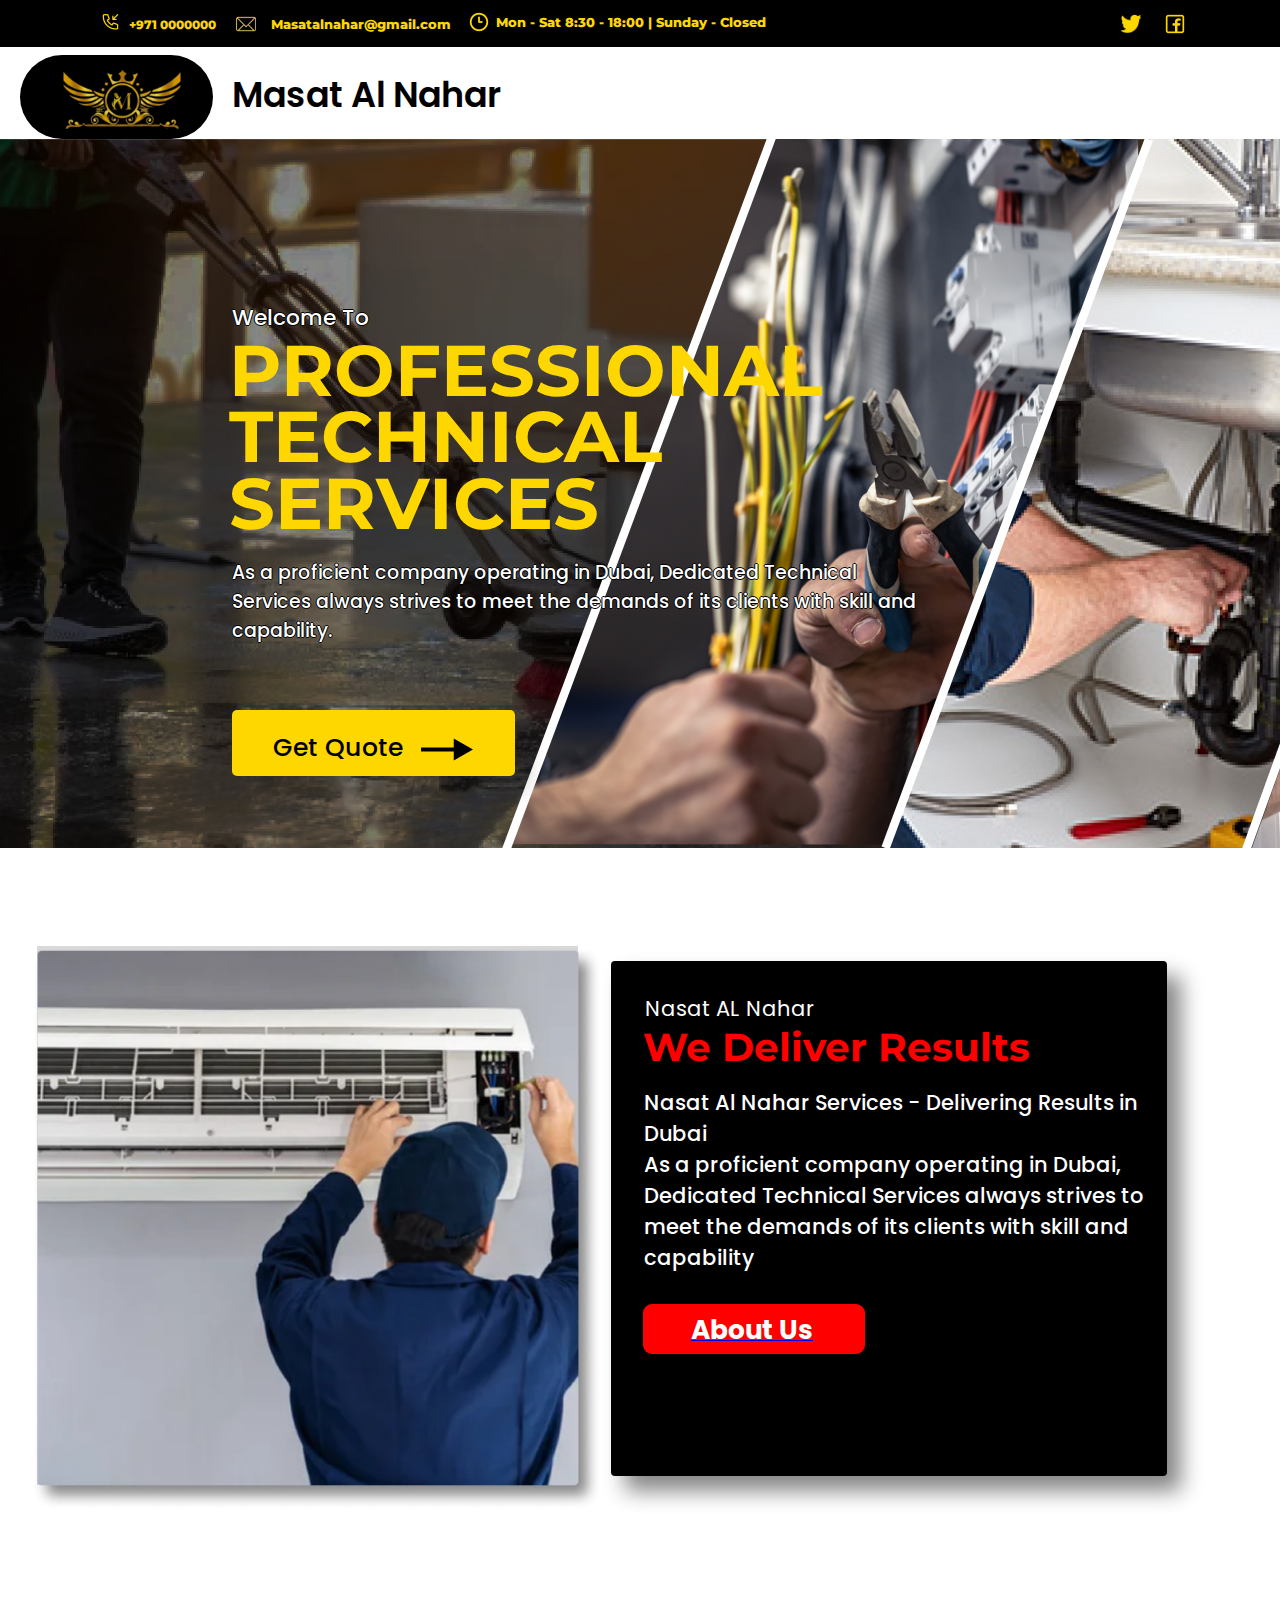
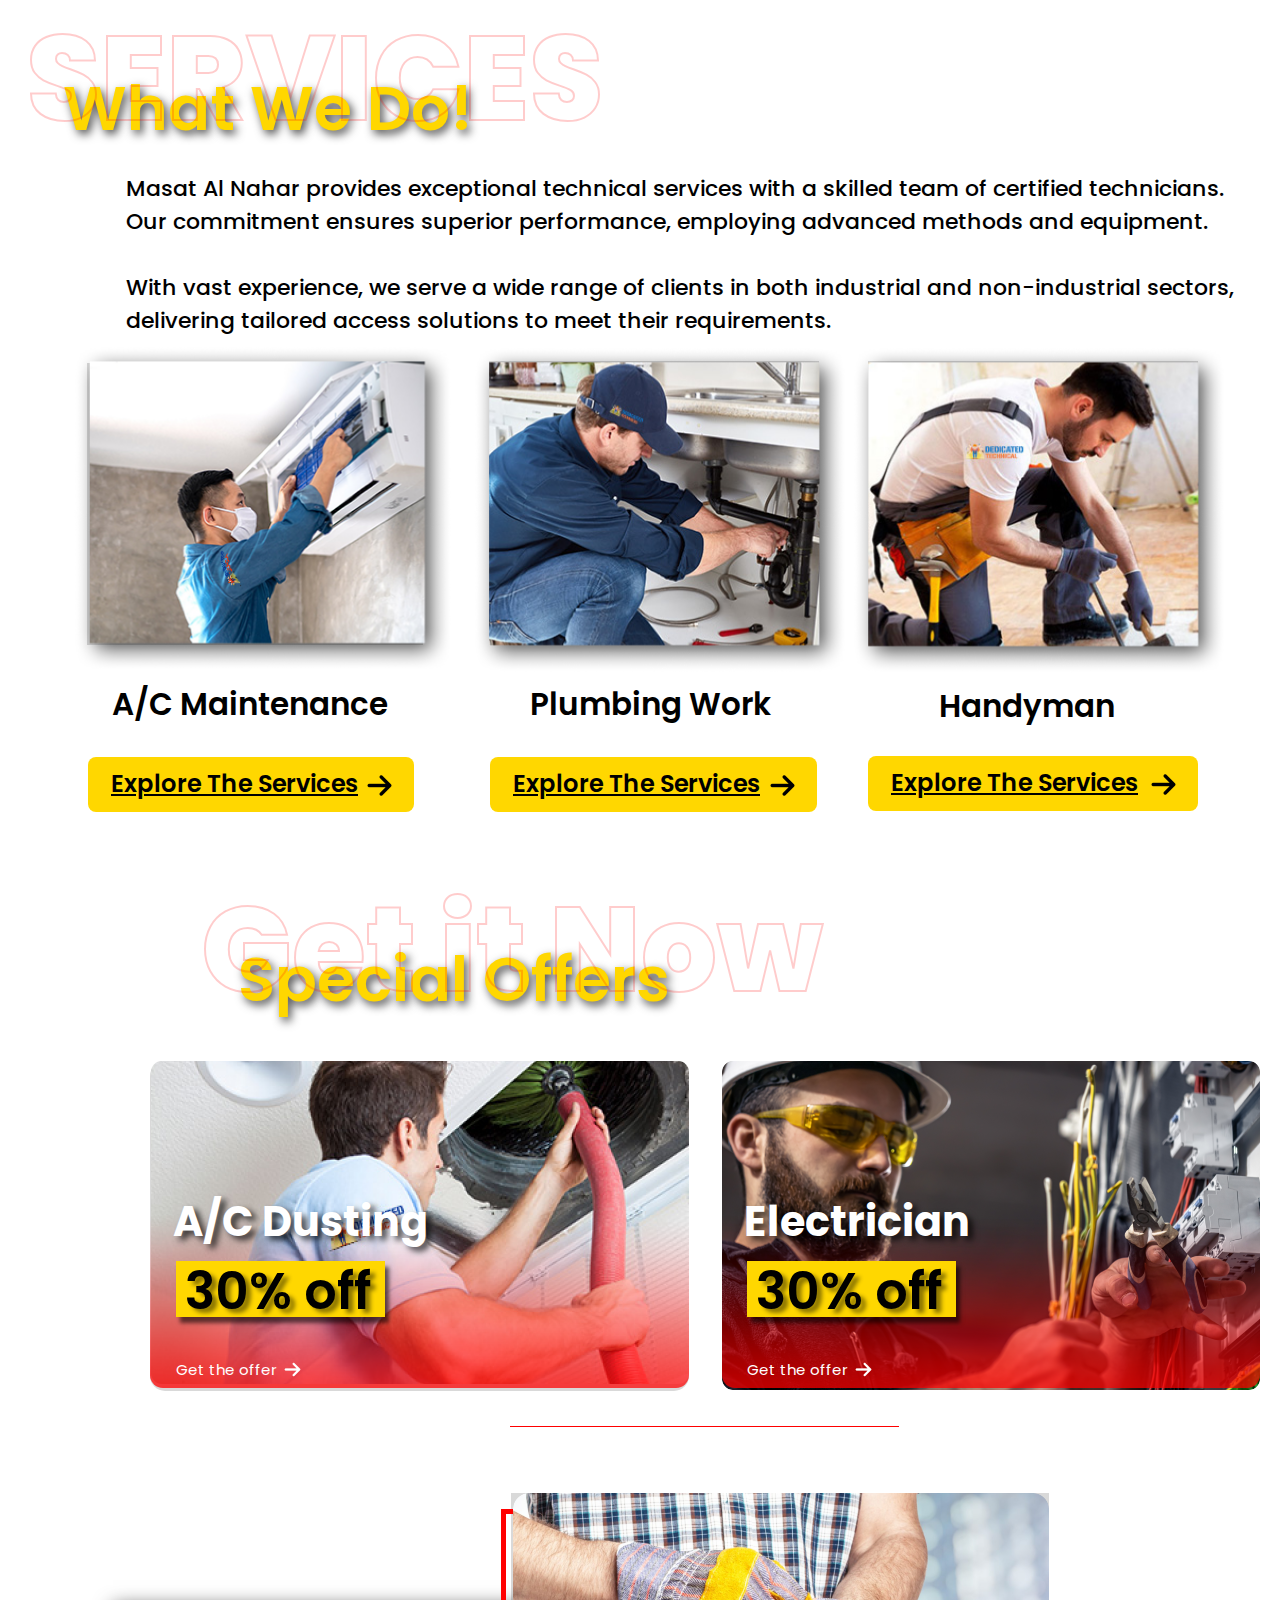
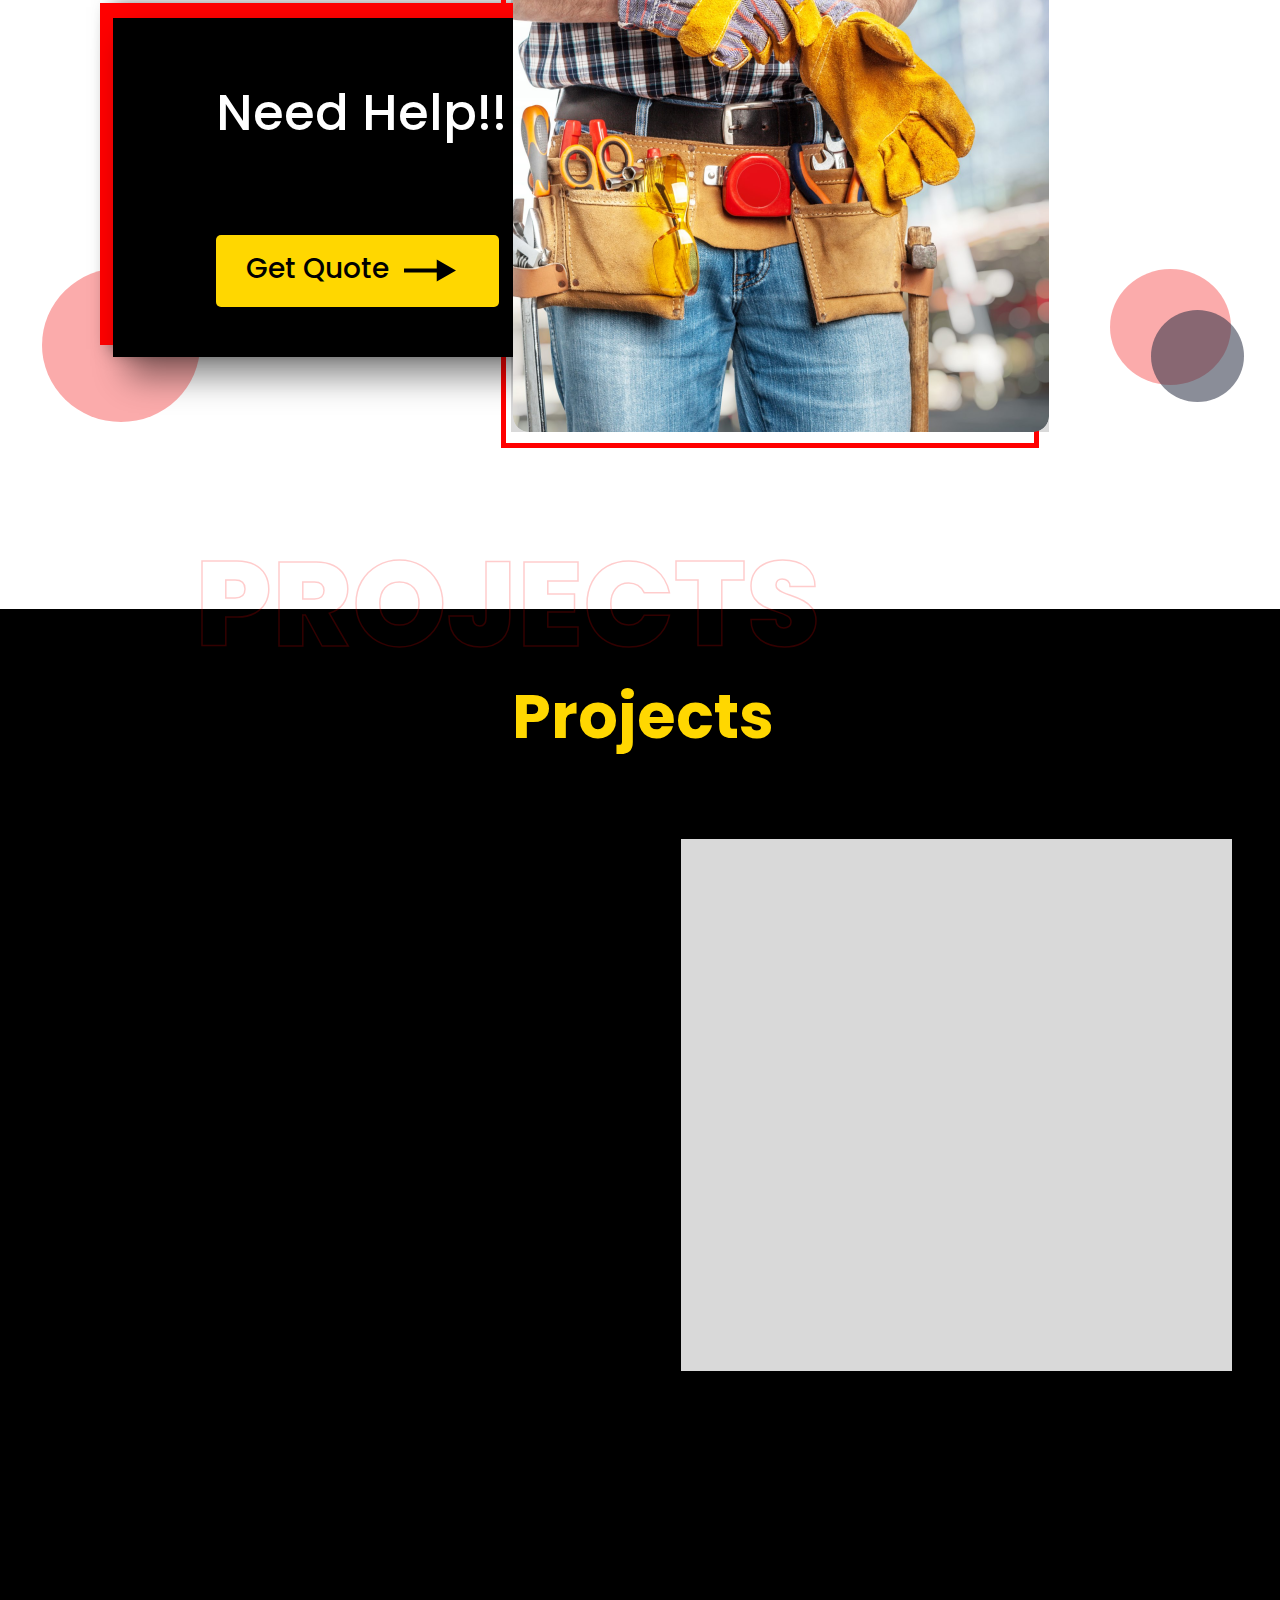
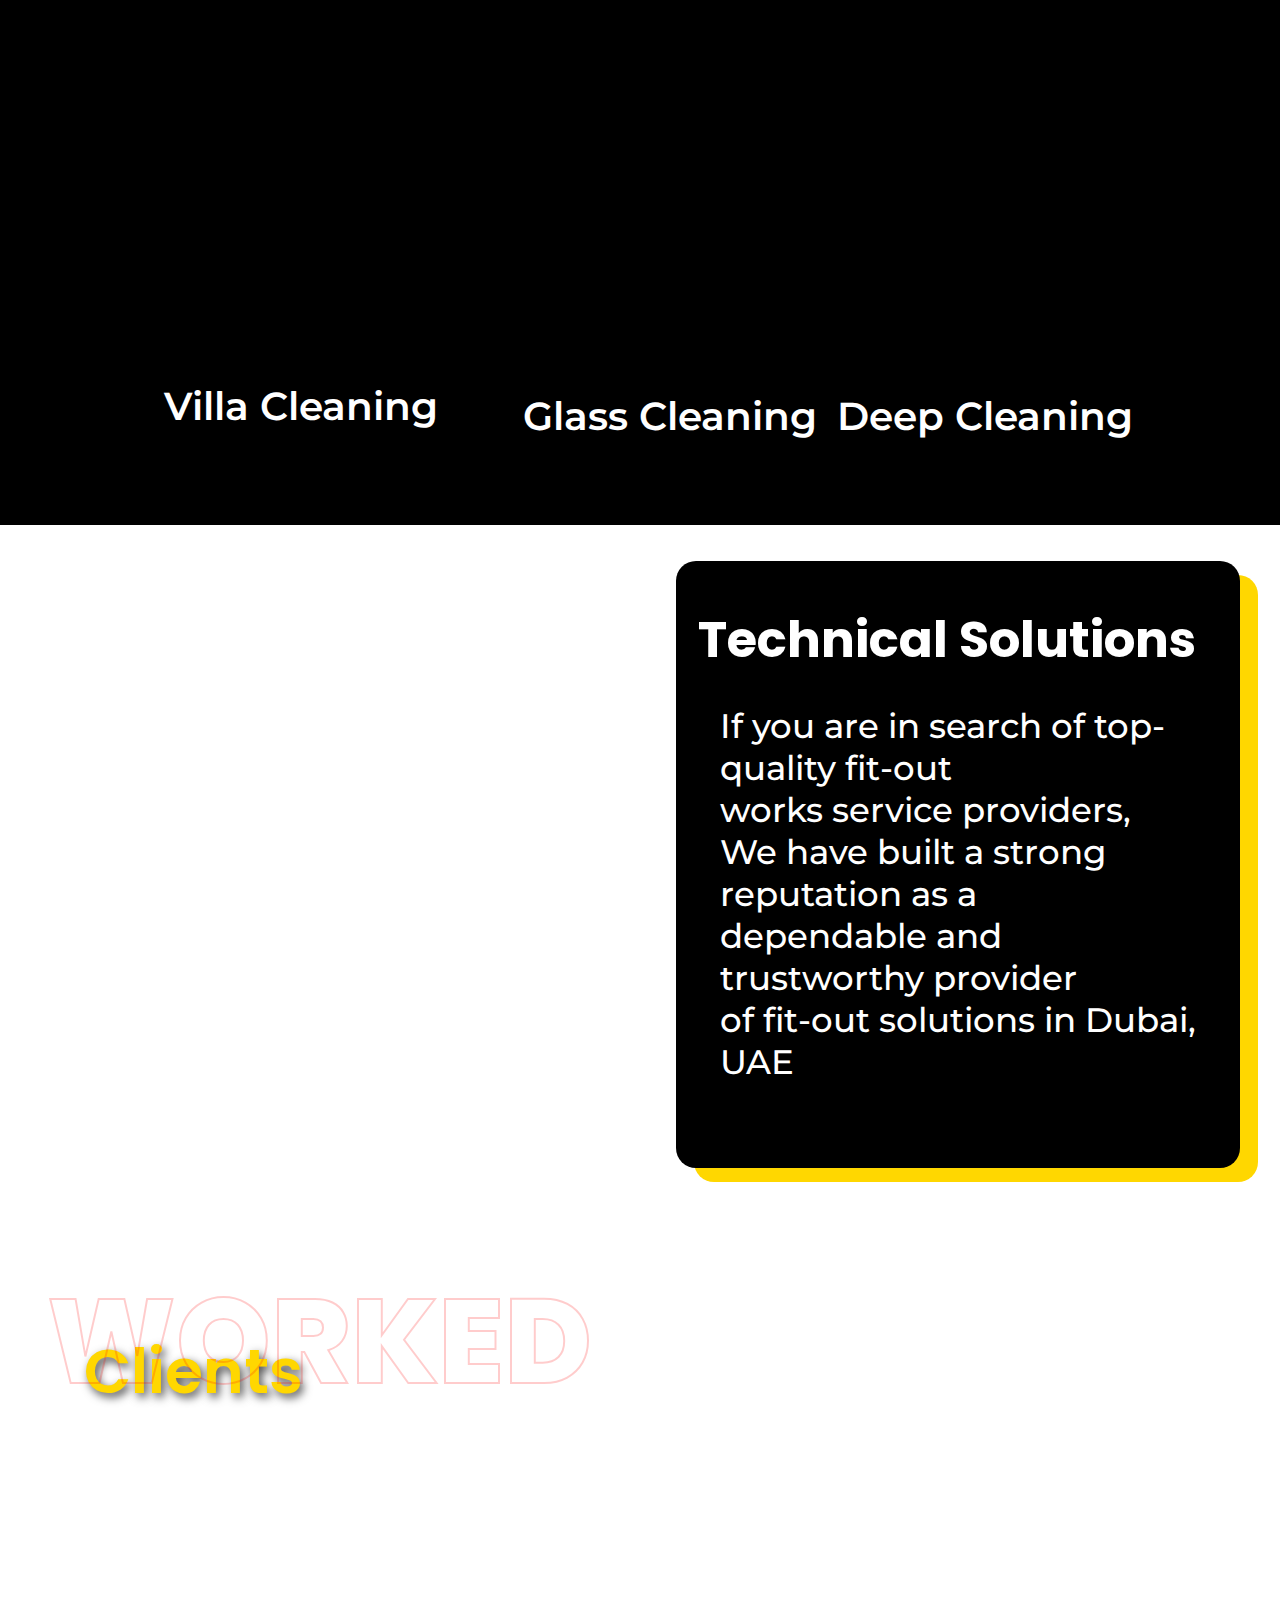
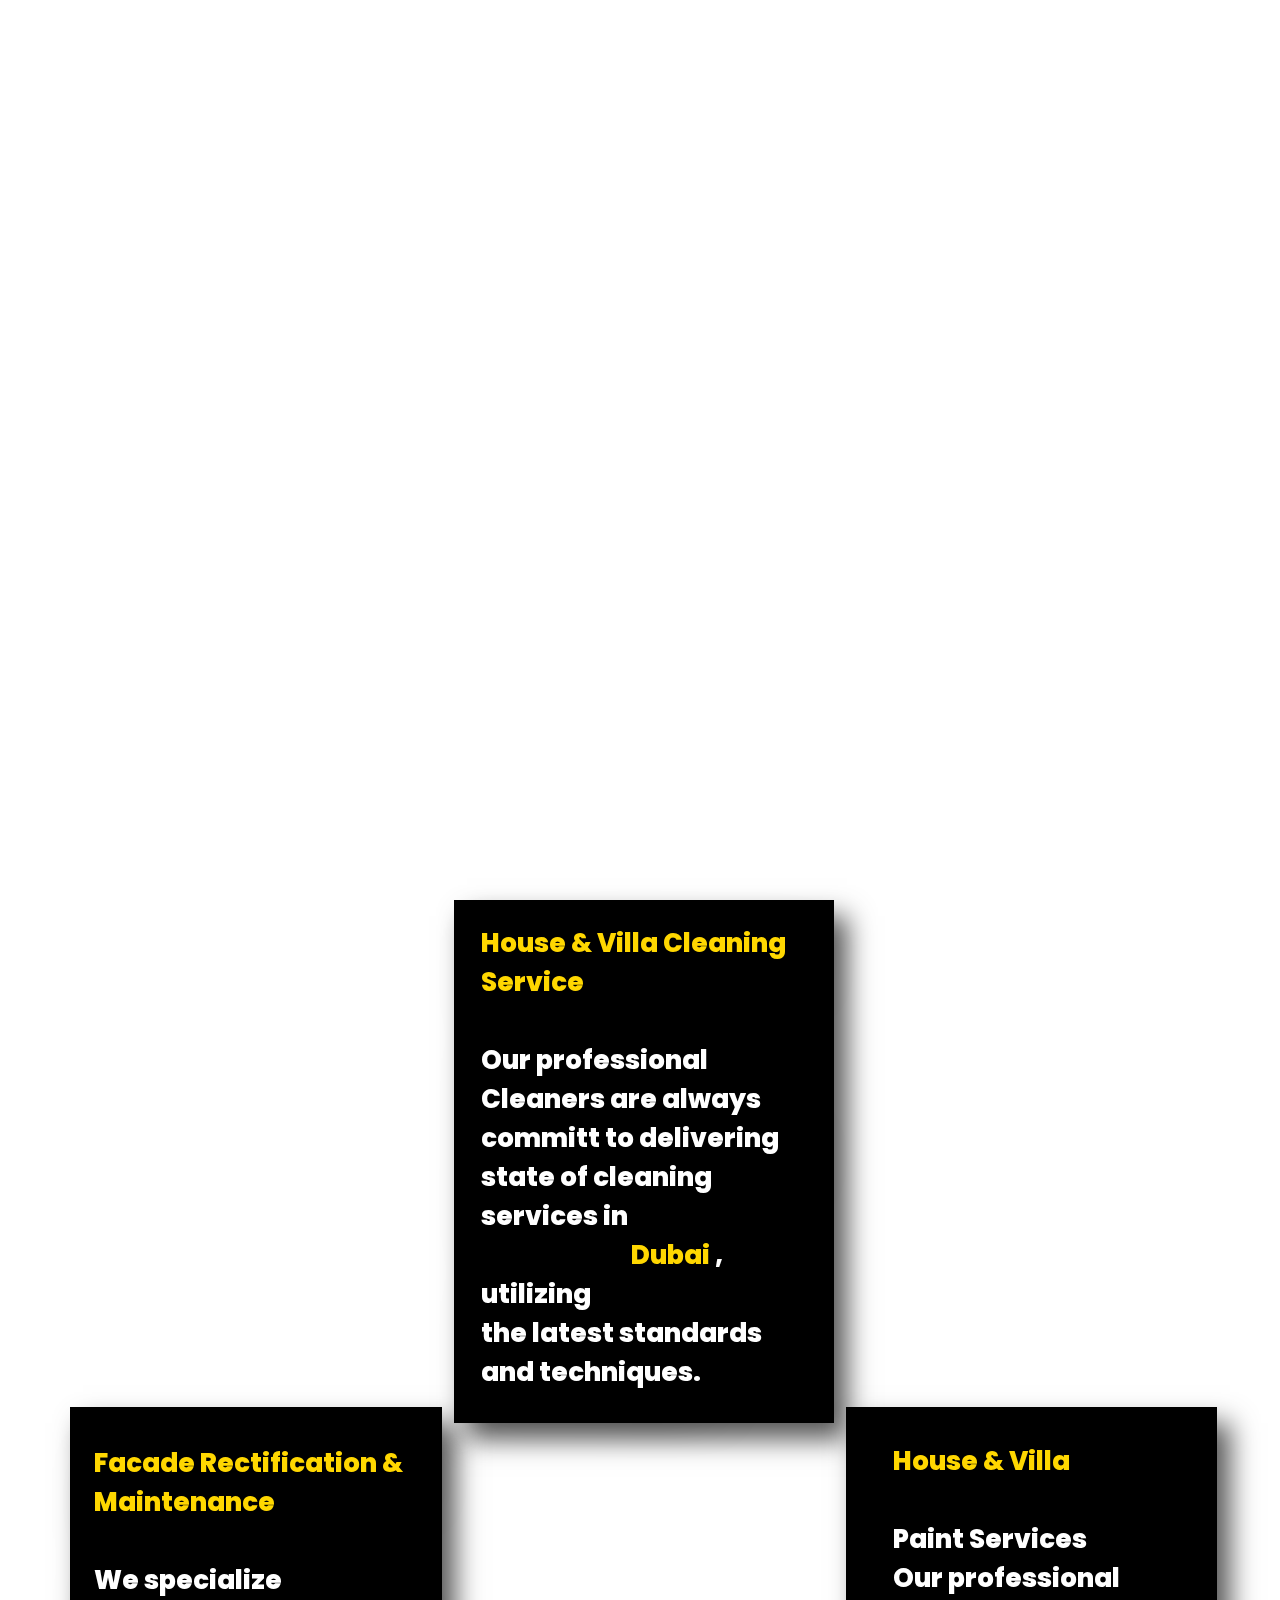
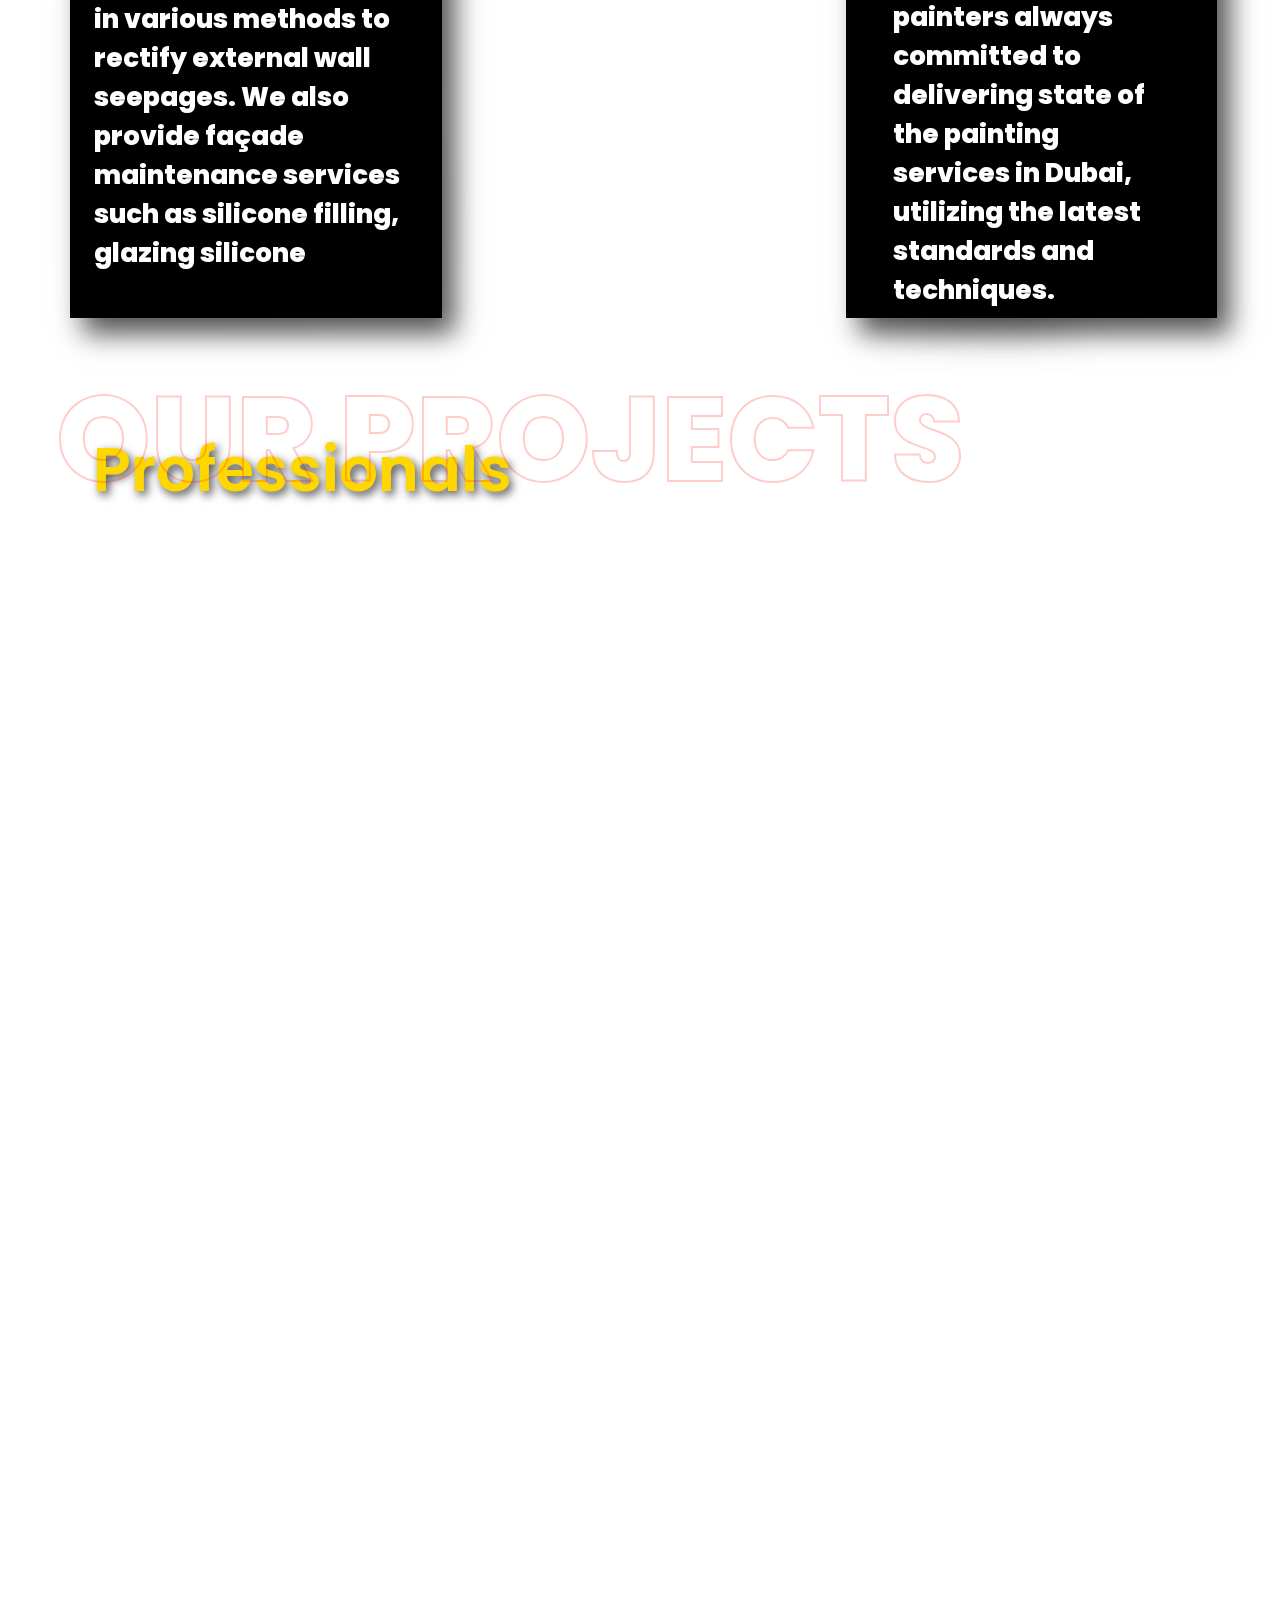
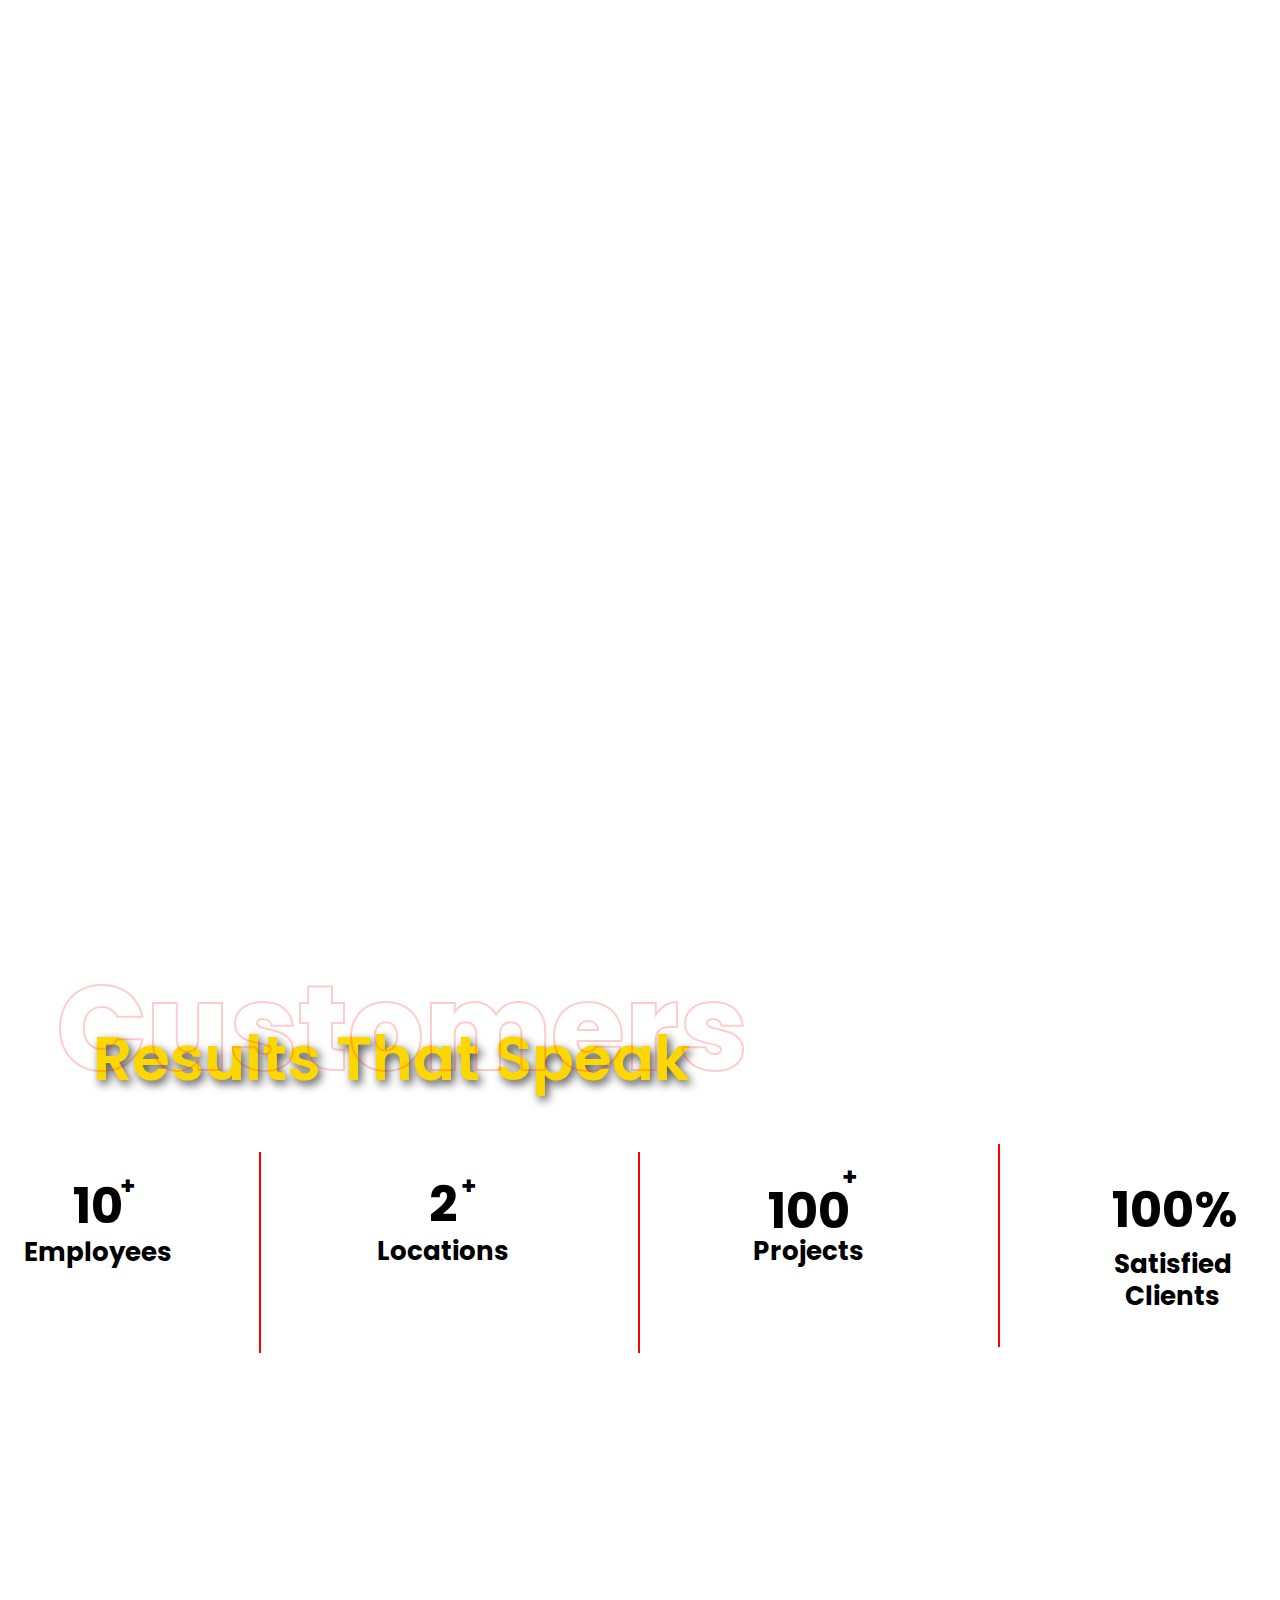
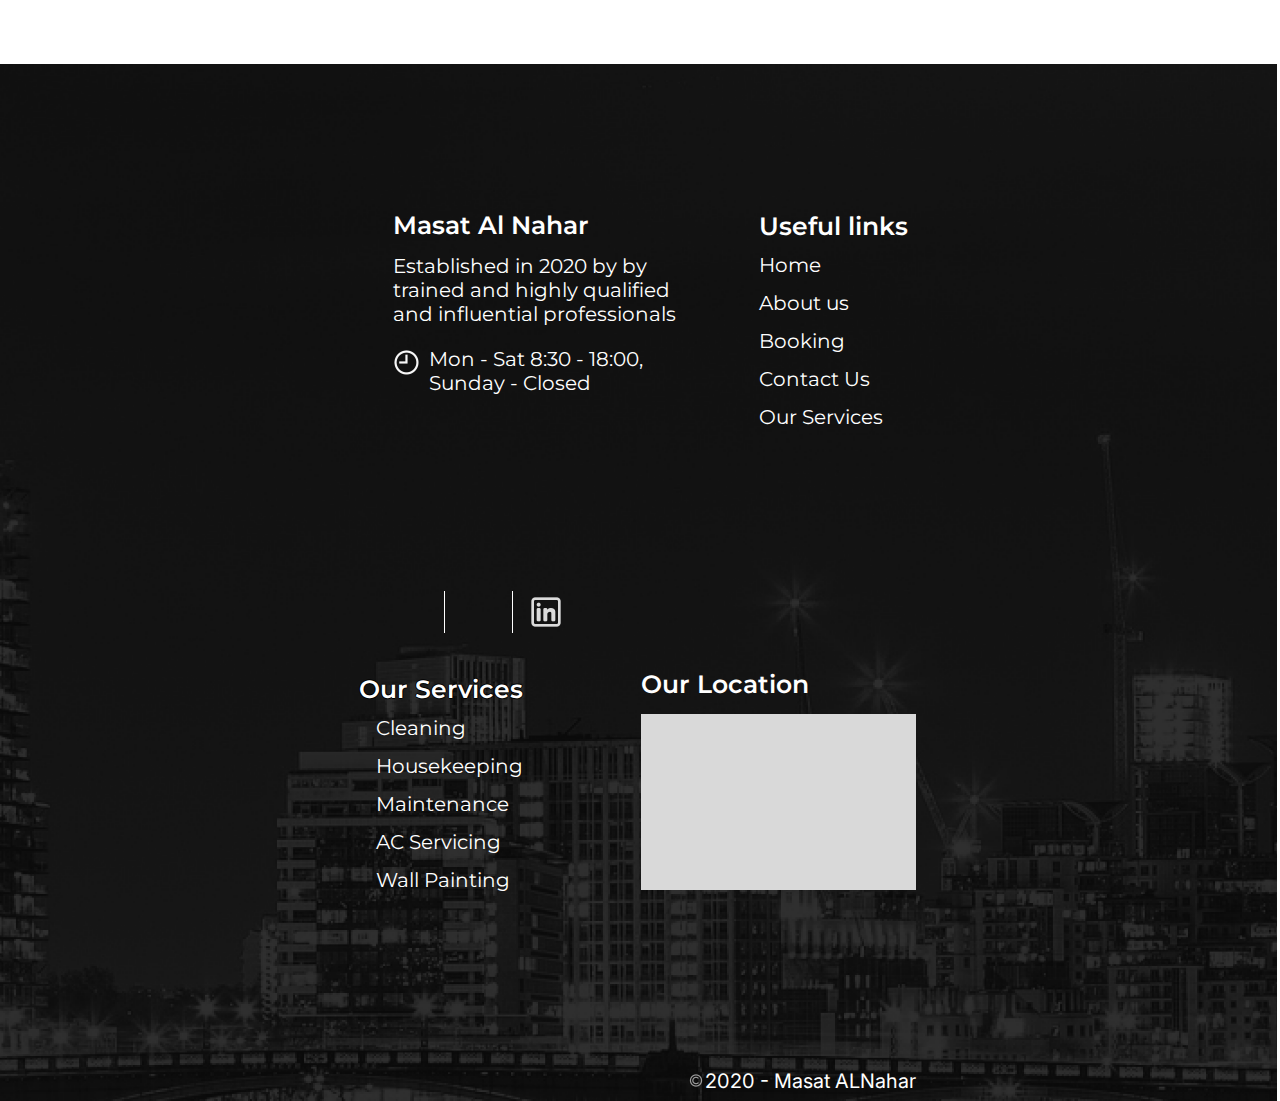
==== index.html @ 770bac03 "Add files via upload" ====
<!DOCTYPE html>
<html>
  <head>
    <meta charset="utf-8" />
    <meta name="viewport" content="initial-scale=1, width=device-width" />

    <link rel="stylesheet" href="./global.css" />
    <link rel="stylesheet" href="./slide-169-11.css" />
    <link
      rel="stylesheet"
      href="https://fonts.googleapis.com/css2?family=Montserrat:wght@400;500;600;700;800&display=swap"
    />
    <link
      rel="stylesheet"
      href="https://fonts.googleapis.com/css2?family=Poppins:wght@400;500;600;700;800&display=swap"
    />
    <link
      rel="stylesheet"
      href="https://fonts.googleapis.com/css2?family=Inter:wght@400;700&display=swap"
    />
    <link
      rel="stylesheet"
      href="https://fonts.googleapis.com/css2?family=Mukta Vaani:wght@400&display=swap"
    />
  </head>
  <body>
    <div class="slide-169-11">
      <div class="Top-bar">
        <div class="Top-bar-inner">
          <div class="phone-icon">
            <img class="phone-icon-img" alt="" src="./public/phoneincomingsvgrepocom-1@2x.png" />
          </div>
          <div class="frame-wrapper1">
            <div class="Top-text">
              <div class="phone-number">+971 0000000</div>
              <div class="email-wrapper">
                <img class="email-icon" src="./public/gmailicon.png" alt="Email Icon" />
                <div class="masatalnahar2">Masatalnahar@gmail.com</div>
              </div>
            </div>
          </div>
          <img class="clock-icon" loading="lazy" alt="" src="./public/clockthreesvgrepocom-1@2x.png" />
          <div class="mon-sat-830-1800-sunda-frame">
            <div class="mon-sat4">Mon - Sat 8:30 - 18:00 | Sunday - Closed</div>
          </div>
          <div class="twitter-icon">
            <img class="twitter-icon-wrapper" alt="" src="./public/twittersvgrepocom-1@2x.png" />
          </div>
          <div class="facebook-icon">
            <img class="facebook-icon-wrapper" loading="lazy" alt="" src="./public/facebooksvgrepocom-1-1@2x.png" />
          </div>
        </div>
      </div>


      <!--Main banner-->
      <section class="Main-Content">
        <header class="frame-header">
          <div class="rectangle-parent16">
            <img class="Icon-main" loading="lazy" alt="" src="./public/image-1removebgpreview-9@2x.png" />
          </div>
          <div class="masat-al-nahar-wrapper1">
            <div class="masat-al-nahar5">Masat Al Nahar</div>
          </div>
          <div class="frame-wrapper15">
            <div class="frame-parent14">
              <div class="home-group">
                <a href="slide-169-11.html" class="nav-link home4"><b>Home</b></a>
                <div class="frame-child26"></div>
              </div>
              <a href="About us page/index.html" class="nav-link about2"><b>About</b></a>
              <div class="services-container">
                <a href="#" class="nav-link services5"><b>Services</b></a>
              </div>
              <a href="#" class="nav-link gallery1"><b>Gallery</b></a>
              <a href="#" class="nav-link contact2"><b>Contact</b></a>
            </div>
          </div>
        </header>
      </section>
      
      <section class="Main-Cover">
        <img
          class="Main-Cover-img"
          alt=""
          src="./public/Untitled design.png"
        />

      </section>
      <div class="Main-cover-text">
        <div class="frame-parent15">
          <div class="frame-parent16">
            <div class="frame-parent17">
              <div class="welcome-to-wrapper">
                <div class="welcome-to">Welcome To</div>
              </div>
              <b class="professional-technical-service-container">
                <p class="professional">PROFESSIONAL</p>
                <p class="technical">TECHNICAL</p>
                <p class="services6">SERVICES</p>
              </b>
            </div>
            <div class="as-a-proficient-company-operat-wrapper">
              <div class="as-a-proficient">
                As a proficient company operating in Dubai, Dedicated Technical
                Services always strives to meet the demands of its clients with
                skill and capability. 
              </div>
            </div>
          </div>

          <div class="frame-wrapper16">
            <button class="rectangle-parent18">
              <a href="your-link-url-here" class="get-quote2">Get Quote</a>
              <div class="vector-wrapper">
                <img class="frame-child30" alt="" src="./public/arrow-3.svg" />
              </div>
            </button>
          </div>
        </div>
      </div>

      <section class="middlestart">
        <div class="value-bank">
          <div class="Circle1">
            <div class="circle1a"></div>
            <div class="circle2a"></div>
          </div>
          <div class="input-gate">
            <div class="output-port">
              <div class="Working-img">
                <img
                  class="Working-img1"
                  alt=""
                  src="./public/depositphotos-305778936stockphotoelectricianwithscrewdriverrepairingair-1@2x.png"
                />
              </div>
            </div>
          </div>
          <div class="starttext">
            <div class="logical-operator">
              <div class="datatable"></div>
              <div class="variable-holder-parent">
                <div class="variable-holder">
                  <div class="nasat-al-nahar">Nasat AL Nahar</div>
                </div>
                <b class="we-deliver-results">We Deliver Results</b>
              </div>
              <div class="parallel-flow">
                <div class="nasat-al-nahar-container">
                  <p class="nasat-al-nahar1">
                    Nasat Al Nahar Services - Delivering Results in Dubai
                  </p>
                  <p class="as-a-proficient1">
                    As a proficient company operating in Dubai, Dedicated
                    Technical Services always strives to meet the demands of its
                    clients with skill and capability
                  </p>
                </div>
              </div>
  
                <button class="about-btn">
                  <a href="another-page.html"><b class="about-us2">About Us</b> </a>
                </button>

              
            </div>
          </div>
        </div>
      </section>

      <section class="Middle-page">
        <div class="input-processor">
          <div class="output-processor">
            <div class="control-flow">
              <div class="error-handler2">
                <div class="services7">SERVICES</div>
                <div class="success-message">
                  <div class="message-box">
                    <div class="alert">
                      <div class="what-we-do">What We Do!</div>
                      <div class="masat-al-nahar-provides-except-wrapper">
                        <div class="masat-al-nahar-container4">
                          <p class="masat-al-nahar6">
                            Masat Al Nahar provides exceptional technical
                            services with a skilled team of certified
                            technicians. Our commitment ensures superior
                            performance, employing advanced methods and
                            equipment.
                          </p>
                          <p class="blank-line16">&nbsp;</p>
                          <p class="with-vast-experience">
                            With vast experience, we serve a wide range of
                            clients in both industrial and non-industrial
                            sectors, delivering tailored access solutions to
                            meet their requirements.
                          </p>
                        </div>
                      </div>
                    </div>
                    <div class="countdown-timer">
                      <div class="timer-display">
                        <div class="event-trigger"></div>
                        <div class="on-event"></div>
                      </div>
                    </div>
                  </div>
                </div>
              </div>
              <div class="off-event">
                <div class="state-transition-parent">
                  <div class="state-transition">
                    <div class="state-condition">
                      <div class="state-variable">
                        <div class="search-google-or-type-a-url"></div>
                        <div class="wrapper-eliminates-odours-1">
                          <img
                            class="eliminates-odours-1-icon"
                            loading="lazy"
                            alt=""
                            src="./public/eliminatesodours-1@2x.png"
                          />
                        </div>
                      </div>
                    </div>
                    <div class="signal-receiver-parent">
                      <div class="signal-receiver">
                        <div class="ac-maintenance">A/C Maintenance</div>
                      </div>
                      <button class="rectangle-parent19">
                        <div class="frame-child31"></div>
                        <div class="explore-the-services-wrapper">
                          <a href="your-link-url-here" class="explore-the-services">
                            Explore The Services
                          </a>
                        </div>
                        <img
                          class="arrow-sm-right-svgrepo-com-1-icon1"
                          alt=""
                          src="./public/arrowsmrightsvgrepocom-1@2x.png"
                        />
                      </button>
                    </div>
                  </div>
                  <div class="frame-parent18">
                    <div class="rectangle-parent20">
                      <div class="frame-child32"></div>
                      <div class="wrapper-plumbing-2">
                        <img
                          class="plumbing-2-icon"
                          loading="lazy"
                          alt=""
                          src="./public/plumbing-2@2x.png"
                        />
                      </div>
                    </div>
                    <div class="input-filter">
                      <div class="function-tree">
                        <div class="conditional-split">
                          <div class="plumbing-work">Plumbing Work</div>
                        </div>
                        <button class="data-merge">
                          <div class="data-merge-child"></div>
                          <div class="value-transform">
                            <a href="your-link-url-here" class="explore-the-services1">
                              Explore The Services
                            </a>
                            
                          </div>
                          <img
                            class="arrow-sm-right-svgrepo-com-2-icon"
                            alt=""
                            src="./public/arrowsmrightsvgrepocom-1@2x.png"
                          />
                        </button>
                      </div>
                    </div>
                  </div>
                  <div class="window-function">
                    <div class="join-operation">
                      <div class="join-operation-child"></div>
                      <div class="wrapper-handyman-1">
                        <img
                          class="handyman-1-icon"
                          loading="lazy"
                          alt=""
                          src="./public/handyman-1@2x.png"
                        />
                      </div>
                    </div>
                    <div class="splitting-tree">
                      <div class="aggregating-tree">
                        <div class="handyman">Handyman</div>
                      </div>
                      <button class="data-transform">
                        <div class="data-transform-child"></div>
                        <div class="input-transform">
                          <a href="your-link-url-here" class="explore-the-services2">
                            Explore The Services
                          </a>
                          
                        </div>
                        <img
                          class="arrow-sm-right-svgrepo-com-3-icon"
                          alt=""
                          src="./public/arrowsmrightsvgrepocom-1@2x.png"
                        />
                      </button>
                    </div>
                  </div>
                </div>
              </div>
            </div>
          </div>
          <div class="frame-parent19">
            <div class="frame-parent20">
              <div class="frame-parent21">
                <div class="frame-wrapper17">
                  <div class="ellipse-parent">
                    <div class="ellipse-div"></div>
                    <div class="frame-child33"></div>
                  </div>
                </div>
                <div class="get-it-now-parent">
                  <div class="get-it-now">Get it Now</div>
                  <div class="special-offers-wrapper">
                    <div class="special-offers">Special Offers</div>
                  </div>
                </div>
              </div>
              <div class="frame-wrapper18">
                <div class="frame-parent22">
                  <div class="rectangle-parent21">
                    <div class="frame-child34"></div>
                    <img
                      class="duct-cleaning-1-icon1"
                      alt=""
                      src="./public/1ductcleaning-1@2x.png"
                    />

                    <div class="vecteezy-vermelho-gradiente-so-container">
                      <img
                        class="vecteezy-vermelho-gradiente-so-icon2"
                        alt=""
                        src="./public/vecteezy-vermelhogradientesombra-21095938-1@2x.png"
                      />

                      <div class="ac-dusting-parent">
                        <b class="ac-dusting1">A/C Dusting </b>
                        <div class="frame-wrapper19">
                          <div class="rectangle-parent22">
                            <div class="frame-child35"></div>
                            <div class="off2">30% off</div>
                          </div>
                        </div>
                      </div>
                      <div class="frame-wrapper20">
                        <div class="frame-parent23">
                          <div class="get-the-offer-container">
                            <div class="get-the-offer1">Get the offer</div>
                          </div>
                          <img
                            class="arrow-sm-right-svgrepo-com-1-icon2"
                            loading="lazy"
                            alt=""
                            src="./public/arrowsmrightsvgrepocom-1-3@2x.png"
                          />
                        </div>
                      </div>
                    </div>
                  </div>
                  <div class="rectangle-parent23">
                    <div class="frame-child36"></div>
                    <div class="rectangle-parent24">
                      <div class="frame-child37"></div>
                      <img
                        class="male-electrician-works-switchb-icon2"
                        alt=""
                        src="./public/maleelectricianworksswitchboardwithelectricalconnectingcable-2@2x.png"
                      />
                    </div>
                    <div class="vecteezy-vermelho-gradiente-so-parent1">
                      <img
                        class="vecteezy-vermelho-gradiente-so-icon3"
                        alt=""
                        src="./public/vecteezy-vermelhogradientesombra-21095938-2@2x.png"
                      />

                      <div class="electrician-group">
                        <b class="electrician1">Electrician</b>
                        <div class="input-processor1">
                          <div class="output-aggregator1">
                            <div class="conditional-branch1"></div>
                            <div class="off3">30% off</div>
                          </div>
                        </div>
                      </div>
                      <div class="function-caller1">
                        <div class="variable-assigner-parent">
                          <div class="variable-assigner">
                            <div class="get-the-offer2">Get the offer</div>
                          </div>
                          <img
                            class="arrow-sm-right-svgrepo-com-1-icon3"
                            loading="lazy"
                            alt=""
                            src="./public/arrowsmrightsvgrepocom-1-3@2x.png"
                          />
                        </div>
                      </div>
                    </div>
                  </div>
                </div>
              </div>
            </div>
            <div class="logical-operator1">
              <div class="arithmetic-operator"></div>
            </div>
          </div>
          <div class="assignment-operator">
            <div class="iteration-limit">
              <div class="function-return">
                <div class="if-statement">
                  <div class="else-statement">
                    <div class="while-loop">
                      <div class="for-loop"></div>
                      <div class="break-statement"></div>
                    </div>
                    <div class="continue-statement">
                      <div class="continue-statement-child"></div>
                      <div class="need-help">Need Help!!</div>
                      <button class="function-call">
                        <div class="function-call-child"></div>
                        <a href="your-link-url-here" class="get-quote3">
                          <div>Get Quote</div>
                        </a>                        
                        <div class="constant-declaration">
                          <img
                            class="constant-declaration-child"
                            alt=""
                            src="./public/arrow-3.svg"
                          />
                        </div>
                      </button>
                    </div>
                  </div>
                </div>
                <div class="block-statement">
                  <div class="expression-statement"></div>
                  <div class="statement-list">
                    <div class="statement-list-child"></div>
                    <img
                      class="our-vision-1-scaled-2-icon"
                      loading="lazy"
                      alt=""
                      src="./public/ourvision1scaled-2@2x.png"
                    />
                  </div>
                </div>
              </div>
              <div class="if-else-statement">
                <div class="switch-statement">
                  <div class="cases"></div>
                  <div class="case-label"></div>
                </div>
              </div>
            </div>
          </div>
          <div class="default-case">
            <div class="projects">PROJECTS</div>
          </div>
        </div>
      </section>
      <div class="slide-169-11-child3"></div>
      <section class="continue-to-statement">
        <div class="goto-statement">
          <div class="goto-statement-child"></div>
          <div class="labeled-statement">
            <b class="projects1">Projects</b>
          </div>
          <div class="logical-expression">
            <div class="binary-expression">
              <div class="unary-expression">
                <div class="ternary-operator">
                  <div class="ternary-operator-child"></div>
                  <img
                    class="whatsapp-image-2024-03-07-at-14"
                    loading="lazy"
                    alt=""
                    src="./public/whatsapp-image-20240307-at-1517-1@2x.png"
                  />
                </div>
                <div class="ternary-operator1">
                  
                  <img
                    class="whatsapp-image-2024-03-07-at-15"
                    loading="lazy"
                    alt=""
                    src="./public/whatsapp-image-20240307-at-1521-1@2x.png"
                  />
                </div>
              </div>
              <div class="bitwise-or-expression">
               
                <img
                  class="whatsapp-image-2024-03-07-at-16"
                  loading="lazy"
                  alt=""
                  src="./public/whatsapp-image-20240307-at-1343-4@2x.png"
                />
              </div>
              
            </div>
            <div class="logical-expression-inner">
              <div class="value-comparator-parent">
                <div class="value-comparator">
                  <div class="villa-cleaning">Villa Cleaning</div>
                </div>
                <div class="input-box">
                  <div class="glass-cleaning">Glass Cleaning</div>
                </div>
                <div class="input-box1">
                  <div class="deep-cleaning">Deep Cleaning</div>
                </div>
              </div>
            </div>
          </div>
        </div>
        <div class="continue-to-statement-inner">
          <div class="frame-parent24">
            <div class="frame-wrapper21">
              <div class="frame-parent25">
                <div class="frame-wrapper22">
                  <div class="wrapper-image-6-parent">
                    <div class="wrapper-image-6">
                      <img
                        class="image-6-icon"
                        loading="lazy"
                        alt=""
                        src="./public/image-6@2x.png"
                      />
                    </div>
                    <div class="frame-wrapper23">
                      <div class="rectangle-parent26">
                        <div class="frame-child40"></div>
                        <div class="rectangle-parent27">
                          <div class="frame-child41"></div>
                          <b class="technical-solutions">
                            Technical Solutions</b
                          >
                          <div class="if-you-are-in-search-of-top-qu-wrapper">
                            <div class="if-you-are-container">
                              <p class="blank-line17">&nbsp;</p>
                              <p class="if-you-are">
                                If you are in search of top-quality fit-out
                              </p>
                              <p class="works-service-providers">
                                works service providers,
                              </p>
                              <p class="we-have-built">
                                We have built a strong reputation as a
                              </p>
                              <p class="dependable-and-trustworthy">
                                dependable and trustworthy provider
                              </p>
                              <p class="of-fit-out-solutions">
                                of fit-out solutions in Dubai, UAE
                              </p>
                            </div>
                          </div>
                        </div>
                      </div>
                    </div>
                  </div>
                </div>
                <div class="worked-parent">
                  <div class="worked1">WORKED</div>
                  <div class="clients-wrapper">
                    <div class="clients1">Clients</div>
                  </div>
                </div>
              </div>
            </div>
            <div class="whatsapp-image-2024-03-07-at-1-parent">
              <img
                class="whatsapp-image-2024-03-07-at-17"
                loading="lazy"
                alt=""
                src="./public/whatsapp-image-20240307-at-1023-1@2x.png"
              />

              <img
                class="whatsapp-image-2024-03-07-at-18"
                loading="lazy"
                alt=""
                src="./public/whatsapp-image-20240307-at-1024-1@2x.png"
              />
            </div>
            <div class="frame-wrapper24">
              <div class="frame-parent26">
                <div class="whatsapp-image-2024-03-07-at-1-group">
                  <img
                    class="whatsapp-image-2024-03-07-at-19"
                    loading="lazy"
                    alt=""
                    src="./public/whatsapp-image-20240307-at-1028-1@2x.png"
                  />

                  <div class="image-7-wrapper">
                    <img
                      class="image-7-icon"
                      loading="lazy"
                      alt=""
                      src="./public/image-7@2x.png"
                    />
                  </div>
                  <div class="image-16-wrapper">
                    <img
                      class="image-16-icon"
                      loading="lazy"
                      alt=""
                      src="./public/image-16@2x.png"
                    />
                  </div>
                </div>
                <div class="frame-wrapper25">
                  <div class="frame-parent27">
                    <div class="line-container">
                      <img class="frame-child42" loading="lazy" alt="" />
                    </div>
                    <div class="frame-parent28">
                      <div class="wrapper-image-8-parent">
                        <div class="wrapper-image-8">
                          <img
                            class="image-8-icon"
                            loading="lazy"
                            alt=""
                            src="./public/image-8@2x.png"
                          />
                        </div>
                        <div class="rectangle-parent28">
                          <div class="frame-child43"></div>
                          <div class="facade-rectification-container">
                            <p class="facade-rectification">
                              Facade Rectification &
                            </p>
                            <p class="maintenance2">Maintenance</p>
                            <p class="blank-line18">&nbsp;</p>
                            <p class="we-specialize">We specialize</p>
                            <p class="in-various-methods">
                              in various methods to rectify external wall
                              seepages. We also provide façade maintenance
                              services such as silicone filling, glazing
                              silicone
                            </p>
                          </div>
                        </div>
                      </div>
                      <div class="master-component">
                        <div class="component-library">
                          <div class="component-library-child"></div>
                          <div class="house-villa-container">
                            <p class="house-villa">
                              House & Villa Cleaning Service
                            </p>
                            <p class="blank-line19">&nbsp;</p>
                            <p class="our-professional-cleaners-are">
                              <span class="our-professional-cleaners"
                                >Our professional Cleaners are always committ to delivering state of cleaning services in
                              </span><span class="dubai">Dubai</span>
                              <span class="utilizing">, utilizing</span>
                            </p>
                            <p class="the-latest-standards">the latest standards and techniques.
                            </p>
                          </div>
                        </div>
                        <div class="wrapper-image-9">
                          <img
                            class="image-9-icon"
                            loading="lazy"
                            alt=""
                            src="./public/image-9@2x.png"
                          />
                        </div>
                      </div>
                      <div class="wrapper-image-10-parent">
                        <div class="wrapper-image-10">
                          <img
                            class="image-10-icon"
                            loading="lazy"
                            alt=""
                            src="./public/image-10@2x.png"
                          />
                        </div>
                        <div class="rectangle-parent29">
                          <div class="frame-child44"></div>
                          <div class="house-villa-container1">
                            <p class="house-villa1">House & Villa</p>
                            <p class="blank-line20">&nbsp;</p>
                            <p class="paint-services">Paint Services</p>
                            <p class="our-professional-painters">
                              Our professional painters always committed to
                              delivering state of the painting services in
                              Dubai, utilizing the latest standards and
                              techniques.
                            </p>
                          </div>
                        </div>
                      </div>
                    </div>
                  </div>
                </div>
              </div>
            </div>
          </div>
        </div>
      </section>
      <section class="data-aggregator4">
        <div class="condition-splitter">
          <img
            class="image-11-icon"
            loading="lazy"
            alt=""
            src="./public/image-11@2x.png"
          />

          <div class="tree-builder"></div>
        </div>
        <div class="key-value-mapper">
          <div class="key-value-mapper-child"></div>
          <div class="sequence-joiner">
            <div class="glass-cleaning1">Glass Cleaning</div>
            <div class="filter-setter">
              <div class="we-are-providing-container">
                <p class="we-are-providing">We are providing external </p>
                <p class="glass-cleaning-services-in">
                  glass cleaning services in Dubai.
                </p>
              </div>
            </div>
          </div>
          <div class="key-value-mapper-inner">
            <button class="rectangle-parent30">
              <div class="frame-child45"></div>
              <a href="your-link-url-here" class="read-more1">
                <div>Read More</div>
              </a>              
            </button>
          </div>
        </div>
      </section>
      <section class="slide-169-11-inner2">
        <div class="frame-parent29">
          <div class="frame-wrapper26">
            <div class="our-projects-parent">
              <div class="our-projects">OUR PROJECTS</div>
              <div class="leaf-cluster">
                <div class="bar-parent">
                  <img class="bar-icon" alt="" />

                  <div class="professionals">Professionals</div>
                </div>
              </div>
            </div>
          </div>
          <div class="frame-wrapper27">
            <div class="whatsapp-image-2024-03-07-at-1-container">
              <img
                class="whatsapp-image-2024-03-07-at-110"
                loading="lazy"
                alt=""
                src="./public/whatsapp-image-20240307-at-1343-1@2x.png"
              />

              <img
                class="whatsapp-image-2024-03-07-at-111"
                loading="lazy"
                alt=""
                src="./public/whatsapp-image-20240307-at-1343-2@2x.png"
              />

              <img
                class="whatsapp-image-2024-03-07-at-112"
                loading="lazy"
                alt=""
                src="./public/whatsapp-image-20240307-at-1343-3@2x.png"
              />
            </div>
          </div>
          <div class="frame-parent30">
            <div class="image-14-wrapper">
              <img
                class="image-14-icon"
                loading="lazy"
                alt=""
                src="./public/image-14@2x.png"
              />
            </div>
            <div class="image-13-wrapper">
              <img
                class="image-13-icon"
                loading="lazy"
                alt=""
                src="./public/image-13@2x.png"
              />
            </div>
            <img
              class="image-12-icon"
              loading="lazy"
              alt=""
              src="./public/image-12@2x.png"
            />
          </div>
          <div class="frame-parent31">
            <div class="frame-wrapper28">
              <div class="customers-parent">
                <div class="customers">Customers</div>
                <div class="results-that-speak-wrapper">
                  <div class="results-that-speak">Results That Speak</div>
                </div>
              </div>
            </div>
            <div class="frame-parent32">
              <div class="frame-wrapper29">
                <div class="frame-parent33">
                  <div class="wrapper1">
                    <b class="b1">+</b>
                  </div>
                  <div class="parent">
                    <b class="b2">10</b>
                    <b class="employees">Employees</b>
                  </div>
                </div>
              </div>
              <div class="line-frame">
                <div class="frame-child46"></div>
              </div>
              <div class="frame-wrapper30">
                <div class="frame-parent34">
                  <div class="frame-wrapper31">
                    <div class="frame-parent35">
                      <div class="wrapper2">
                        <b class="b3">2</b>
                      </div>
                      <b class="data-aggregator5">+</b>
                    </div>
                  </div>
                  <b class="locations">Locations</b>
                </div>
              </div>
              <div class="line-frame">
                <div class="frame-child46"></div>
              </div>
              <div class="frame-wrapper32">
                <div class="frame-parent36">
                  <div class="frame-wrapper33">
                    <div class="nested-tree-group">
                      <b class="nested-tree1">+</b>
                      <div class="wrapper3">
                        <b class="b4">100</b>
                      </div>
                    </div>
                  </div>
                  <b class="projects2">Projects</b>
                </div>
              </div>
              <div class="frame-child47"></div>
              <div class="frame-wrapper34">
                <div class="frame-parent37">
                  <div class="wrapper4">
                    <b class="b5">100%</b>
                  </div>
                  <b class="satisfied-clients">Satisfied Clients</b>
                </div>
              </div>
            </div>
          </div>
          <div class="frame-wrapper35">
            <div class="one-call-can-bring-services-at-parent">
              <div class="one-call-can1">
                One Call Can bring Services At Your Doorstep
              </div>
              <div class="wrapper5">
                <div class="div3">+971 52 8134240</div>
              </div>
            </div>
          </div>
        </div>
      </section>
      <footer class="rope-access-dubai-1-3-parent">
        <img
          class="rope-access-dubai-1-3-icon"
          alt=""
          src="./public/ropeaccessdubai1-2@2x.png"
        />

        <div class="image-1-removebg-preview-9-parent">
          <img
            class="image-1-removebg-preview-9-icon3"
            loading="lazy"
            alt=""
            src="./public/image-1removebgpreview-7@2x.png"
          />

          <div class="frame-wrapper36">
            <div class="frame-parent38">
              <div class="frame-parent39">
                <div class="masat-al-nahar-wrapper2">
                  <div class="masat-al-nahar-container5">
                    <p class="masat-al-nahar7">Masat Al Nahar</p>
                  </div>
                </div>
                <div class="frame-parent40">
                  <div class="established-in-2020-by-by-trai-container">
                    <div class="established-in-20202">
                      Established in 2020 by by trained and highly qualified and
                      influential professionals
                    </div>
                  </div>
                  <div class="time-clock-icon-3-parent">
                    <img
                      class="time-clock-icon-3"
                      alt=""
                      src="./public/3898370-time-clock-icon-2@2x.png"
                    />

                    <div class="mon-sat-830-1800-sunday-container">
                      <div class="mon-sat-container2">
                        <p class="mon-sat5">Mon - Sat 8:30 - 18:00,</p>
                        <p class="sunday-closed2">Sunday - Closed</p>
                      </div>
                    </div>
                  </div>
                </div>
              </div>
              <div class="instagram-svgrepo-com-3-parent">
                <img
                  class="instagram-svgrepo-com-3-icon"
                  loading="lazy"
                  alt=""
                  src="./public/instagramsvgrepocom-2@2x.png"
                />

                <div class="frame-child48"></div>
                <div class="facebook-svgrepo-com-3-wrapper">
                  <img
                    class="facebook-svgrepo-com-3-icon"
                    loading="lazy"
                    alt=""
                    src="./public/facebooksvgrepocom-2@2x.png"
                  />
                </div>
                <div class="frame-child49"></div>
                <div class="linkedin-svgrepo-com-3-wrapper">
                  <img
                    class="linkedin-svgrepo-com-3-icon"
                    alt=""
                    src="./public/linkedinsvgrepocom-2@2x.png"
                  />
                </div>
              </div>
            </div>
          </div>
        </div>
        <div class="frame-wrapper37">
          <div class="useful-links-group">
            <div class="useful-links2">Useful links</div>
            <div class="home-about-us-container2">
              <a href="home-url" class="home5">Home</a>

              <p class="blank-line21">&nbsp;</p>
              <a href="d"><p class="about-us3">About us</p></a>

              <p class="blank-line22">&nbsp;</p>
              <a href="d"><p class="booking2">Booking</p></a>

              <p class="blank-line23">&nbsp;</p>
              <a href="d"><p class="contact-us2">Contact Us</p></a>

              <p class="blank-line24">&nbsp;</p>
              <a href="d"><p class="our-services5">Our Services</p></a>

            </div>
          </div>
        </div>
        <div class="frame-wrapper38">
          <div class="our-services-group">
            <div class="our-services6">Our Services</div>
            <div class="cleaning-housekeeping-maintena-frame">
              <div class="cleaning-housekeeping-maintena-container2">
                <a href="d"><p class="cleaning2">Cleaning</p></a>
                <p class="blank-line25">&nbsp;</p>
                <a href="d"><p class="housekeeping2">Housekeeping</p></a>
                <p class="blank-line26">&nbsp;</p>
                <a href="d"><p class="maintenance3">Maintenance</p></a>
                <p class="blank-line27">&nbsp;</p>
                <a href="d"><p class="ac-servicing2">AC Servicing</p></a>
                <p class="blank-line28">&nbsp;</p>
                <a href="d"><p class="wall-painting2">Wall Painting</p></a>
              </div>
            </div>
          </div>
        </div>
        <div class="input-splitter">
          <div class="output-combiner">
            <div class="our-location2">Our Location</div>
            <div class="rectangle-parent31">
              <div class="frame-child50"></div>
              <img
                class="map-1-icon2"
                loading="lazy"
                alt=""
                src="./public/map-1@2x.png"
              />
            </div>
          </div>
          <div class="frame-parent41">
            <div class="copyright-svgrepo-com-3-wrapper">
              <img
                class="copyright-svgrepo-com-3-icon"
                alt=""
                src="./public/copyrightsvgrepocom-2@2x.png"
              />
            </div>
            <div class="masat-alnahar2">2020 - Masat ALNahar</div>
          </div>
        </div>
      </footer>
      <div class="cilloop"></div>
    </div>
  </body>
</html>
---- slide-169-11.css ----
html, body {
  margin: 0;
  padding: 0;
}
.nav-link {
  text-decoration: none;
  color: black; /* Default color */
  cursor: pointer;
}

.nav-link:hover {
  color: rgb(255, 255, 0); /* Hover color */
}
.phone-icon-img {
  width: 19px;
  height: 17.6px;
  position: relative;
  object-fit: cover;
  z-index: 1;
}

.phone-icon {
  display: flex;
  flex-direction: column;
  align-items: flex-start;
  justify-content: flex-start;
  padding: 2.5px 22px 0 0;
}

.masatalnahar2,
.phone-number {
  position: relative;
  font-weight: 800;
  display: inline-block;
  z-index: 1;
}

.email-wrapper {
  display: flex; /* Use flex to align items horizontally */
  align-items: center; /* Center items vertically */
  gap: 10px;
}

.phone-number {
  min-width: 87px;
  white-space: nowrap;
}

.masatalnahar2 {
  font-size: 13px;
  width: auto;
  text-shadow: 0 4px 4px rgba(0, 0, 0, 0.25);
}

.Top-text {
  width: 100%;
  display: flex;
  flex-direction: row;
  align-items: center;
  justify-content: space-between;
  gap: 20px;
}

.frame-wrapper1 {
  width: 312px;
  font-size: 12px;
  display: flex;
  flex-direction: column;
  align-items: flex-start;
  justify-content: flex-start;
  padding: 3px 0 0;
  margin-right: 40px;
  box-sizing: border-box;
  margin-left: -13px;
}

.clock-icon {
  height: 22px;
  width: 22px;
  position: relative;
  object-fit: cover;
  z-index: 1;
  margin-left: -13px;
}

.mon-sat4 {
  width: 308px;
  position: relative;
  font-weight: 800;
  display: inline-block;
  white-space: nowrap;
  z-index: 2;
}

.mon-sat-830-1800-sunda-frame {
  width: 657px;
  display: flex;
  flex-direction: column;
  align-items: flex-start;
  justify-content: flex-start;
  padding: 3px 0 0;
  box-sizing: border-box;
  max-width: 100%;
  margin-left: -13px;
  text-align: center;
  font-size: 13.3px;
}

.twitter-icon-wrapper {
  width: 20.3px;
  height: 20.3px;
  position: relative;
  object-fit: contain;
  z-index: 1;
}

.twitter-icon {
  display: flex;
  flex-direction: column;
  align-items: flex-start;
  justify-content: flex-start;
  padding: 3px 29px 0 0;
  margin-left: -13px;
}

.facebook-icon-wrapper {
  width: 36px;
  height: 20px;
  position: relative;
  object-fit: cover;
  z-index: 1;
}

.facebook-icon {
  display: flex;
  flex-direction: column;
  align-items: flex-start;
  justify-content: flex-start;
  padding: 3px 0 0;
  margin-left: -13px;
}

.Top-bar-inner,
.Top-bar {
  display: flex;
  flex-direction: row;
  align-items: flex-start;
  box-sizing: border-box;
  max-width: 100%;
}

.Top-bar-inner {
  flex: 1;
  background-color: #000;
  justify-content: center;
  padding: 11px 20px 12.7px 69px;
  row-gap: 20px;
}

.Top-bar {
  align-self: stretch;
  justify-content: flex-start;
  padding: 0 0 7.8px;
}

.Icon-main {
  height: 66px;
  width: 118px;
  position: relative;
  object-fit: cover;
  z-index: 7;
}

.rectangle-parent16 {
  width: 193px;
  border-radius: 42px;
  background-color: #000;
  display: flex;
  flex-direction: row;
  align-items: flex-start;
  justify-content: flex-end;
  padding: 7.8px 32px 10px;
  box-sizing: border-box;
  z-index: 6;
}

.masat-al-nahar5 {
  position: relative;
  font-weight: 600;
  white-space: nowrap;
}

.masat-al-nahar-wrapper1 {
  width: 462px;
  display: flex;
  flex-direction: column;
  align-items: flex-start;
  justify-content: flex-start;
  padding: 13px 20px 0 0;
  box-sizing: border-box;
  max-width: 100%;
}

.email-icon {
  width: 20px;
  height: 20px;
  margin-right: 5px; /* Add some space between the icon and the text */
}

.home4 {
  position: relative;
  display: inline-block;
  min-width: 70px;
}

.frame-child26 {
  align-self: stretch;
  height: 2px;
  position: relative;
  border-top: 2px solid #cca300;
  box-sizing: border-box;
  z-index: 4;
}

.home-group {
  width: 84px;
  display: flex;
  flex-direction: column;
  align-items: flex-start;
  justify-content: flex-start;
  padding: 0 12px 0 0;
  box-sizing: border-box;
}

.about2,
.services5 {
  position: relative;
  display: inline-block;
  min-width: 72px;
}

.services5 {
  min-width: 97px;
}

.services-container {
  display: flex;
  flex-direction: column;
  align-items: flex-start;
  justify-content: flex-start;
  padding: 0 2px 0 0;
}

.contact2,
.gallery1 {
  position: relative;
  display: inline-block;
  min-width: 81px;
}

.contact2 {
  min-width: 92px;
}

.frame-parent14,
.frame-wrapper15 {
  display: flex;
  align-items: flex-start;
}

.frame-parent14 {
  align-self: stretch;
  flex-direction: row;
  justify-content: space-between;
  padding: 0 1px 0 0;
  gap: 20px;
}

.frame-wrapper15 {
  flex: 1;
  flex-direction: column;
  justify-content: flex-start;
  padding: 36px 0 0;
  box-sizing: border-box;
  max-width: 100%;
  font-size: 22.1px;
  font-family: Montserrat;
}

.frame-header,
.Main-Content {
  display: flex;
  align-items: flex-start;
  max-width: 100%;
}

.frame-header {
  width: 1249.7px;
  justify-content: flex-start;
  gap: 19px;
  text-align: left;
  font-size: 35px;
  color: #000;
  font-family: Poppins;
}

.Main-Content {
  width: 1713.7px;
  justify-content: center;
  padding: 0 20px 162px;
  box-sizing: border-box;
}

.Main-Cover-img {
  height: 709px;
  flex: 1;
  position: relative;
  max-width: 100%;
  overflow: hidden;
  object-fit: cover;
}

.frame-child27 {
  position: absolute;
  top: 940.7px;
  left: 106.1px;
  border-radius: 4px;
  background-color: #cca300;
  width: 556px;
  height: 541px;
}

.industrial-builder-works-with-icon,
.plumbing-1-icon {
  position: absolute;
  top: 100.4px;
  left: 737.8px;
  width: 564.3px;
  height: 846.2px;
  object-fit: contain;
  z-index: 1;
}

.plumbing-1-icon {
  top: 6.2px;
  left: 382.3px;
  width: 613.3px;
  height: 942px;
  z-index: 2;
}
.male-electrician-works-switchb-icon1 {
  position: absolute;
  top: 0;
  left: 0;
  width: 644.4px;
  height: 961.3px;
  object-fit: contain;
  z-index: 3;
}
.rectangle-parent17 {
  height: 1481.7px;
  width: 1066.1px;
  position: absolute;
  margin: 0 !important;
  right: 0;
  bottom: -644px;
}

.Main-Cover {
  width: 1920px;
  margin: 0 !important;
  position: absolute;
  top: 139px;
  left: 0;
  display: flex;
  flex-direction: row;
  align-items: flex-start;
  justify-content: flex-start;
  max-width: 100%;
}

.welcome-to {
  position: relative;
  font-weight: 500;
  text-shadow: 0.7px 0 0 #000, 0 0.7px 0 #000, -0.7px 0 0 #000, 0 -0.7px 0 #000;
  z-index: 6;
}
.welcome-to-wrapper {
  display: flex;
  flex-direction: row;
  align-items: flex-start;
  justify-content: flex-start;
  padding: 0 3px;
}
.professional,
.services6,
.technical {
  margin: 0;
}
.professional-technical-service-container {
  position: relative;
  font-size: 71.8px;
  line-height: 93.29%;
  font-family: Montserrat;
  color: #ffd700;
  z-index: 6;
}
.frame-parent17 {
  display: flex;
  flex-direction: column;
  align-items: flex-start;
  justify-content: flex-start;
  gap: 3px;
  max-width: 100%;
}
.as-a-proficient {
  flex: 1;
  position: relative;
  font-weight: 500;
  display: inline-block;
  text-shadow: 0.7px 0 0 #000, 0 0.7px 0 #000, -0.7px 0 0 #000, 0 -0.7px 0 #000;
  max-width: 100%;
  z-index: 7;
}
.as-a-proficient-company-operat-wrapper,
.frame-parent16 {
  align-self: stretch;
  display: flex;
  align-items: flex-start;
  justify-content: flex-start;
  max-width: 100%;
}
.as-a-proficient-company-operat-wrapper {
  flex-direction: row;
  padding: 0 0 0 3px;
  box-sizing: border-box;
  font-size: 19px;
}
.frame-parent16 {
  flex-direction: column;
  gap: 21px;
}
.frame-child29 {
  height: 76px;
  width: 283px;
  position: relative;
  box-shadow: 10px 13px 21.4px rgba(0, 0, 0, 0.25);
  border-radius: 5px;
  background-color: #ffd700;
  display: none;
  z-index: 1;
}
.get-quote2 {
  flex: 1;
  text-decoration: none;
  position: relative;
  font-size: 25px;
  line-height: 33px;
  font-weight: 500;
  font-family: Poppins;
  color: #000;
  text-align: left;
  z-index: 7;
}
.frame-child30 {
  align-self: stretch;
  height: 23.1px;
  position: relative;
  max-width: 100%;
  overflow: hidden;
  flex-shrink: 0;
  z-index: 8;
}
.frame-wrapper16,
.rectangle-parent18,
.vector-wrapper {
  display: flex;
  align-items: flex-start;
  justify-content: flex-start;
}
.vector-wrapper {
  width: 54px;
  flex-direction: column;
  padding: 7px 0 0;
  box-sizing: border-box;
  margin-left: -4px;
}
.frame-wrapper16,
.rectangle-parent18 {
  flex-direction: row;
}
.rectangle-parent18 {
  cursor: pointer;
  border: 0;
  padding: 21px 41px 11.9px;
  background-color: #ffd700;
  flex: 1;
  box-shadow: 10px 13px 21.4px rgba(0, 0, 0, 0.25);
  border-radius: 5px;
  z-index: 6;
}
.frame-wrapper16 {
  width: 289px;
  padding: 0 3px;
  box-sizing: border-box;
}
.frame-parent15,
.Main-cover-text {
  display: flex;
  align-items: flex-start;
  max-width: 100%;
}
.frame-parent15 {
  width: 700.3px;
  flex-direction: column;
  justify-content: flex-start;
  gap: 65px;
}
.Main-cover-text {
  width: 1158.3px;
  flex-direction: row;
  justify-content: center;
  padding: 0 20px 159px;
  box-sizing: border-box;
  font-size: 21.7px;
  color: #fff;
  font-family: Poppins;
}
.circle1a,
.circle2a {
  position: absolute;
  border-radius: 50%;
  width: 93px;
  height: 92px;
}
.circle1a {
  top: 0;
  left: 0;
  background-color: #b3a8a8;
}
.circle2a {
  top: 15px;
  left: 27px;
  background-color: rgba(255, 215, 0, 0.47);
  z-index: 1;
}
.Circle1 {
  height: 107px;
  width: 298px;
  position: relative;
}

.Working-img1 {
  height: 100%;
  flex: 1;
  overflow: hidden;
  z-index: 4;
  object-fit: contain;
  position: absolute;
  left: 9px;
  top: 10px;
  width: 100%;
  transform: scale(1.057);
}
.Working-img {
  height: 535px;
  flex: 1;
  position: relative;
  border-radius: 4px;
  max-width: 100%;
  z-index: 4;
  display: flex;
  align-items: center;
  justify-content: center;
}
.input-gate,
.output-port {
  display: flex;
  align-items: flex-start;
  justify-content: flex-start;
  box-sizing: border-box;
  max-width: 100%;
}
.output-port {
  align-self: stretch;
  flex: 1;
  background-color: #d9d9d9;
  flex-direction: row;
  padding: 4px 0 0;
}
.input-gate {
  height: 550px;
  width: 541px;
  flex-direction: column;
  padding: 11px 0 0;
}
.datatable {
  width: 556px;
  height: 100%;
  position: absolute;
  margin: 0 !important;
  top: 0;
  bottom: 0;
  left: 0;
  box-shadow: 14px 15px 21.3px rgba(0, 0, 0, 0.48);
  border-radius: 4px;
  background-color: #000;
  z-index: 1;
}
.nasat-al-nahar {
  flex: 1;
  position: relative;
  line-height: 29px;
  z-index: 3;
}
.variable-holder {
  width: 223px;
  display: flex;
  flex-direction: row;
  align-items: flex-start;
  justify-content: flex-start;
  padding: 0 2px;
  box-sizing: border-box;
}
.we-deliver-results {
  position: relative;
  font-size: 39px;
  font-family: Montserrat;
  color: #ff0000;
  z-index: 2;
}
.variable-holder-parent {
  display: flex;
  flex-direction: column;
  align-items: flex-start;
  justify-content: flex-start;
  max-width: 100%;
}
.as-a-proficient1,
.nasat-al-nahar1 {
  margin: 0;
}
.nasat-al-nahar-container {
  flex: 1;
  position: relative;
  font-weight: 500;
  display: inline-block;
  max-width: 100%;
  z-index: 2;
}
.parallel-flow {
  align-self: stretch;
  display: flex;
  flex-direction: row;
  align-items: flex-start;
  justify-content: flex-start;
  padding: 0 0 15px 1px;
  box-sizing: border-box;
  max-width: 100%;
  font-size: 21px;
}

.about-us2 {
  flex: 1;
  position: relative;
  font-size: 26.4px;
  font-family: Poppins;
  color: #fff;
  text-align: center;
  z-index: 3;
  padding-left: 30px;
}

.about-btn {
  cursor: pointer;
  border: 0;
  padding: 6px 17px 4px 18px;
  background-color: #ff0000;
  width: 222px;
  border-radius: 9px;
  display: flex;
  flex-direction: row;
  align-items: flex-start;
  white-space: nowrap;
  z-index: 2;
}

.about-btn:hover {
  background-color: #ff2626;
}
.logical-operator {
  align-self: stretch;
  flex-direction: column;
  padding: 33px 0 142px 32px;
  position: relative;
  gap: 16px;
}

.starttext,
.middlestart,
.logical-operator,
.value-bank {
  display: flex;
  align-items: flex-start;
  max-width: 100%;
}
.starttext {
  flex: 1;
  flex-direction: column;
  justify-content: flex-start;
  padding: 26px 0 0;
  box-sizing: border-box;
  min-width: 372px;
}
.middlestart,
.value-bank {
  flex-direction: row;
}
.value-bank {
  flex: 1;
  flex-wrap: wrap;
  justify-content: center;
  gap: 33px;
}
.middlestart {
  width: 1625px;
  justify-content: flex-start;
  padding: 0 69px 103px;
  box-sizing: border-box;
  text-align: left;
  font-size: 21px;
  color: #ffffff;
  font-family: Poppins;
}
.services7,
.what-we-do {
  position: relative;
  display: inline-block;
  max-width: 100%;
}
.services7 {
  height: 74px;
  font-weight: 800;
  flex-shrink: 0;
  -webkit-text-stroke: 2px rgba(255, 0, 0, 0.2);
  z-index: 1;
}
.what-we-do {
  font-weight: 600;
  text-shadow: 3px 4px 9.3px rgba(0, 0, 0, 0.71);
}
.blank-line16,
.masat-al-nahar6,
.with-vast-experience {
  margin: 0;
}
.masat-al-nahar-container4 {
  width: 1134px;
  position: relative;
  font-weight: 500;
  display: inline-block;
  flex-shrink: 0;
  max-width: 100%;
}
.alert,
.masat-al-nahar-provides-except-wrapper {
  display: flex;
  align-items: flex-start;
  max-width: 100%;
}
.masat-al-nahar-provides-except-wrapper {
  align-self: stretch;
  flex-direction: row;
  justify-content: flex-end;
  font-size: 22px;
  color: #000000;
}
.alert {
  width: 1230px;
  flex-direction: column;
  justify-content: flex-start;
  gap: 17px;
}
.event-trigger,
.on-event {
  position: absolute;
  top: 0;
  left: 0;
  border-radius: 50%;
  background-color: rgba(242, 0, 0, 0.33);
  width: 121px;
  height: 116px;
}
.on-event {
  top: 41px;
  left: 41px;
  background-color: rgba(41, 48, 67, 0.55);
  width: 93px;
  height: 92px;
  z-index: 1;
}
.timer-display {
  align-self: stretch;
  height: 133px;
  position: relative;
}
.countdown-timer {
  width: 134px;
  display: flex;
  flex-direction: column;
  align-items: flex-start;
  justify-content: flex-start;
  padding: 47px 0 0;
  box-sizing: border-box;
}
.error-handler2,
.message-box,
.success-message {
  display: flex;
  align-items: flex-start;
  max-width: 100%;
}
.message-box {
  flex: 1;
  flex-direction: row;
  justify-content: space-between;
  gap: 20px;
}
.error-handler2,
.success-message {
  align-self: stretch;
  justify-content: flex-start;
}
.success-message {
  flex-direction: row;
  padding: 0 0 0 37px;
  box-sizing: border-box;
  font-size: 62.1px;
  color: #ffd700;
}
.error-handler2 {
  flex-direction: column;
}
.search-google-or-type-a-url {
  height: 100%;
  width: 100%;
  position: absolute;
  margin: 0 !important;
  bottom: -2px;
  left: -2px;
  background-color: #d9d9d9;
}
.eliminates-odours-1-icon {
  height: 100%;
  flex: 1;
  overflow: hidden;
  z-index: 1;
  object-fit: contain;
  position: absolute;
  left: 6px;
  top: 6px;
  width: 100%;
  transform: scale(1.16);
}
.wrapper-eliminates-odours-1 {
  height: 282px;
  flex: 1;
  position: relative;
  max-width: 100%;
  z-index: 1;
  display: flex;
  align-items: center;
  justify-content: center;
}
.state-condition,
.state-variable {
  align-self: stretch;
  display: flex;
  flex-direction: row;
  align-items: flex-start;
  justify-content: flex-start;
  max-width: 100%;
}
.state-variable {
  flex: 1;
  position: relative;
}
.state-condition {
  height: 282px;
  padding: 0 0 0 1px;
  box-sizing: border-box;
}
.ac-maintenance {
  flex: 1;
  position: relative;
  font-weight: 600;
}
.signal-receiver {
  align-self: stretch;
  display: flex;
  flex-direction: row;
  align-items: flex-start;
  justify-content: flex-start;
  padding: 0 0 0 24px;
}
.frame-child31 {
  height: 55px;
  width: 329px;
  position: relative;
  border-radius: 8px;
  background-color: #ffd700;
  display: none;
  max-width: 100%;
}
.explore-the-services {
  position: relative;
  font-size: 24.1px;
  font-weight: 600;
  font-family: "Poppins";
  color: #000;
  text-align: left;
  z-index: 1;
}
.explore-the-services-wrapper {
  display: flex;
  flex-direction: column;
  align-items: flex-start;
  justify-content: flex-start;
  padding: 1.3px 0 0;
}
.arrow-sm-right-svgrepo-com-1-icon1 {
  height: 41px;
  width: 41px;
  position: relative;
  object-fit: contain;
  min-height: 41px;
  z-index: 1;
}
.rectangle-parent19,
.signal-receiver-parent,
.state-transition {
  display: flex;
  align-items: flex-start;
  justify-content: flex-start;
  max-width: 100%;
}
.rectangle-parent19 {
  cursor: pointer;
  border: 0;
  padding: 8px 14px 6px 23px;
  background-color: #ffd700;
  border-radius: 8px;
  flex-direction: row;
  box-sizing: border-box;
  gap: 1.3px;
}
.signal-receiver-parent,
.state-transition {
  flex-direction: column;
}
.signal-receiver-parent {
  width: 329px;
  gap: 29px;
}
.state-transition {
  flex: 0.9712;
  padding: 0 22px 0 0;
  box-sizing: border-box;
  gap: 38px;
  min-width: 227px;
}
.frame-child32 {
  align-self: stretch;
  width: 330px;
  position: relative;
  background-color: #d9d9d9;
  display: none;
  max-width: 100%;
}
.plumbing-2-icon {
  height: 100%;
  flex: 1;
  overflow: hidden;
  z-index: 1;
  object-fit: contain;
  position: absolute;
  left: 6px;
  top: 6px;
  width: 100%;
  transform: scale(1.16);
}
.wrapper-plumbing-2 {
  height: 283px;
  flex: 1;
  position: relative;
  max-width: 100%;
  z-index: 1;
  display: flex;
  align-items: center;
  justify-content: center;
}
.rectangle-parent20 {
  width: 330px;
  height: 284px;
  background-color: #d9d9d9;
  display: flex;
  flex-direction: row;
  align-items: flex-start;
  justify-content: flex-start;
  padding: 1px 0 0;
  box-sizing: border-box;
  max-width: 100%;
}
.plumbing-work {
  width: 296px;
  position: relative;
  font-weight: 600;
  display: inline-block;
  flex-shrink: 0;
}
.conditional-split {
  align-self: stretch;
  display: flex;
  flex-direction: row;
  align-items: flex-start;
  justify-content: flex-end;
}
.data-merge-child {
  height: 55px;
  width: 329px;
  position: relative;
  border-radius: 8px;
  background-color: #ffd700;
  display: none;
  max-width: 100%;
}
.explore-the-services1 {
  position: relative;
  font-size: 24.1px;
  font-weight: 600;
  font-family: "Poppins";
  color: #000;
  text-align: left;
  z-index: 1;
}
.value-transform {
  display: flex;
  flex-direction: column;
  align-items: flex-start;
  justify-content: flex-start;
  padding: 1.3px 0 0;
}

.arrow-sm-right-svgrepo-com-2-icon {
  height: 41px;
  width: 41px;
  position: relative;
  object-fit: contain;
  min-height: 41px;
  z-index: 1;
}
.data-merge {
  cursor: pointer;
  border: 0;
  padding: 8px 14px 6px 23px;
  background-color: #ffd700;
  border-radius: 8px;
  display: flex;
  flex-direction: row;
  align-items: flex-start;
  justify-content: flex-start;
  box-sizing: border-box;
  gap: 2px;
  max-width: 100%;
}
.function-tree {
  flex: 1;
  flex-direction: column;
  gap: 29px;
}
.frame-parent18,
.function-tree,
.input-filter {
  display: flex;
  align-items: flex-start;
  justify-content: flex-start;
  max-width: 100%;
}
.input-filter {
  align-self: stretch;
  flex-direction: row;
  padding: 0 0 0 1px;
  box-sizing: border-box;
}
.frame-parent18 {
  flex: 1;
  flex-direction: column;
  gap: 36px;
  min-width: 227px;
}
.join-operation-child {
  align-self: stretch;
  width: 330px;
  position: relative;
  background-color: #d9d9d9;
  display: none;
  max-width: 100%;
}
.handyman-1-icon {
  height: 100%;
  flex: 1;
  overflow: hidden;
  z-index: 1;
  object-fit: contain;
  position: absolute;
  left: 6px;
  top: 6px;
  width: 100%;
  transform: scale(1.159);
}
.wrapper-handyman-1 {
  height: 284px;
  flex: 1;
  position: relative;
  max-width: 100%;
  z-index: 1;
  display: flex;
  align-items: center;
  justify-content: center;
}
.join-operation {
  align-self: stretch;
  height: 285px;
  background-color: #d9d9d9;
  display: flex;
  flex-direction: row;
  align-items: flex-start;
  justify-content: flex-start;
  padding: 1px 0 0;
  box-sizing: border-box;
  max-width: 100%;
}
.handyman {
  flex: 1;
  position: relative;
  font-weight: 600;
}
.aggregating-tree {
  align-self: stretch;
  display: flex;
  flex-direction: row;
  align-items: flex-start;
  justify-content: flex-start;
  padding: 0 63px 0 71px;
}
.data-transform-child {
  height: 55px;
  width: 329px;
  position: relative;
  border-radius: 8px;
  background-color: #ffd700;
  display: none;
  max-width: 100%;
}
.explore-the-services2 {
  position: relative;
  font-size: 24.1px;
  font-weight: 600;
  font-family: Poppins;
  color: #000;
  text-align: left;
  z-index: 1;
}
.input-transform {
  flex: 1;
  display: flex;
  flex-direction: column;
  align-items: flex-start;
  justify-content: flex-start;
  padding: 1px 0 0;
  box-sizing: border-box;
  min-width: 162px;
}
.arrow-sm-right-svgrepo-com-3-icon {
  height: 41px;
  width: 41px;
  position: relative;
  object-fit: contain;
  min-height: 41px;
  z-index: 1;
}
.data-transform,
.splitting-tree,
.state-transition-parent,
.window-function {
  display: flex;
  align-items: flex-start;
  justify-content: flex-start;
  max-width: 100%;
}
.data-transform {
  cursor: pointer;
  border: 0;
  padding: 8px 14px 6px 23px;
  background-color: #ffd700;
  align-self: stretch;
  border-radius: 8px;
  flex-direction: row;
  box-sizing: border-box;
  gap: 2px;
}
.splitting-tree,
.state-transition-parent,
.window-function {
  flex-direction: column;
}
.splitting-tree {
  align-self: stretch;
  gap: 26px;
}
.state-transition-parent,
.window-function {
  width: 330px;
  gap: 37px;
}
.state-transition-parent {
  width: 1110px;
  flex-direction: row;
  gap: 42px;
}
.off-event {
  width: 1378px;
  flex-direction: row;
  justify-content: center;
  padding: 0 20px;
  box-sizing: border-box;
  font-size: 31px;
  color: #000;
}
.control-flow,
.off-event,
.output-processor {
  display: flex;
  align-items: flex-start;
  max-width: 100%;
}
.control-flow {
  width: 1520px;
  flex-direction: column;
  justify-content: flex-start;
  gap: 24px;
}
.output-processor {
  align-self: stretch;
  flex-direction: row;
  justify-content: flex-end;
}

.ellipse-div {
  top: 0;
  left: 0;
  background-color: rgba(41, 48, 67, 0.55);
}
.frame-child33 {
  top: 26px;
  left: 29px;
  background-color: rgba(255, 0, 0, 0.39);
  z-index: 1;
}
.ellipse-parent {
  align-self: stretch;
  height: 118px;
  position: relative;
}
.frame-wrapper17 {
  width: 122px;
  display: flex;
  flex-direction: column;
  align-items: flex-start;
  justify-content: flex-start;
  padding: 24px 0 0;
  box-sizing: border-box;
}
.get-it-now {
  align-self: stretch;
  height: 74px;
  position: relative;
  font-weight: 800;
  display: inline-block;
  flex-shrink: 0;
  -webkit-text-stroke: 2px rgba(255, 0, 0, 0.2);
  z-index: 1;
}
.special-offers {
  position: relative;
  font-weight: 600;
  text-shadow: 3px 4px 9.3px rgba(0, 0, 0, 0.71);
}
.special-offers-wrapper {
  flex-direction: row;
  padding: 0 37px;
  box-sizing: border-box;
  font-size: 62.1px;
  color: #ffd700;
}
.frame-parent21,
.get-it-now-parent,
.special-offers-wrapper {
  display: flex;
  align-items: flex-start;
  justify-content: flex-start;
  max-width: 100%;
}
.get-it-now-parent {
  flex: 1;
  flex-direction: column;
  min-width: 427px;
}
.frame-parent21 {
  width: 832px;
  flex-direction: row;
  flex-wrap: wrap;
  gap: 53px;
}
.frame-child34 {
  position: absolute;
  top: 0;
  left: 1px;
  border-radius: 3px;
  background-color: #d9d9d9;
  width: 100%;
  height: 100%;
  display: none;
}
.duct-cleaning-1-icon1 {
  position: absolute;
  top: 0;
  left: 1px;
  border-radius: 11px;
  width: 538px;
  height: 323px;
  object-fit: cover;
  z-index: 1;
}
.vecteezy-vermelho-gradiente-so-icon2 {
  width: 539px;
  height: 254px;
  position: relative;
  border-radius: 13px;
  object-fit: cover;
  display: none;
  max-width: 100%;
}

.ac-dusting1 {
  position: relative;
  text-shadow: 5px 4px 6.8px rgba(0, 0, 0, 0.74);
  z-index: 3;
}
.frame-child35 {
  position: absolute;
  top: 8px;
  left: 0;
  box-shadow: 4px 6px 4px rgba(0, 0, 0, 0.59);
  background-color: gold;
  width: 209px;
  height: 56px;
  z-index: 3;
}
.off2 {
  position: absolute;
  width: calc(100% - 16px);
  top: 0;
  left: 9px;
  font-weight: 600;
  display: inline-block;
  height: 74.2px;
  text-shadow: 5px 4px 4px rgba(0, 0, 0, 0.46);
  z-index: 4;
}
.rectangle-parent22 {
  height: 74.2px;
  flex: 1;
  position: relative;
}
.ac-dusting-parent,
.frame-wrapper19 {
  display: flex;
  align-items: flex-start;
  justify-content: flex-start;
}
.frame-wrapper19 {
  width: 215px;
  flex-direction: row;
  padding: 0 3px;
  box-sizing: border-box;
  font-size: 51.2px;
  color: black;
}
.ac-dusting-parent {
  flex-direction: column;
  gap: 1px;
}
.get-the-offer1 {
  position: relative;
  display: inline-block;
  min-width: 94px;
  z-index: 3;
}
.get-the-offer-container {
  display: flex;
  flex-direction: column;
  align-items: flex-start;
  justify-content: flex-start;
  padding: 2px 0 0;
}
.arrow-sm-right-svgrepo-com-1-icon2 {
  height: 27px;
  width: 27px;
  position: relative;
  object-fit: cover;
  min-height: 27px;
  z-index: 3;
}
.frame-parent23 {
  flex-direction: row;
  gap: 3px;
}
.frame-parent23,
.frame-wrapper20,
.vecteezy-vermelho-gradiente-so-container {
  display: flex;
  align-items: flex-start;
  justify-content: flex-start;
}
.frame-wrapper20 {
  flex-direction: row;
  padding: 0 3px;
  font-size:  15px;
}
.vecteezy-vermelho-gradiente-so-container {
  position: absolute;
  top: 76px;
  left: 0;
  border-radius: 13px;
  width: 100%;
  flex-direction: column;
  padding: 54px 23px 4.8px;
  box-sizing: border-box;
  gap: 28.8px;
  background-image: url(./public/vecteezy-vermelhogradientesombra-21095938-1@2x.png);
  background-size: cover;
  background-repeat: no-repeat;
  background-position: top;
  max-width: 100%;
  z-index: 2;
}
.rectangle-parent21 {
  height: 330px;
  flex: 1;
  position: relative;
  border-radius: 15px;
  min-width: 350px;
  max-width: 100%;
}
.frame-child36,
.frame-child37,
.rectangle-parent21 {
  background-color: #d9d9d9;
}
.frame-child36 {
  height: 329px;
  width: 538px;
  position: relative;
  border-radius: 12px;
  display: none;
  max-width: 100%;
  z-index: 0;
}
.frame-child37 {
  height: 100%;
  width: 100%;
  position: absolute;
  margin: 0 !important;
  top: 0;
  right: 0;
  border-radius: 11px;
  z-index: 1;
}
.male-electrician-works-switchb-icon2 {
  height: 329px;
  flex: 1;
  position: relative;
  border-radius: 11px;
  max-width: 100%;
  overflow: hidden;
  object-fit: cover;
  z-index: 2;
}
.rectangle-parent24 {
  width: 100%;
  margin: 0 !important;
  position: absolute;
  top: 0;
  left: 0;
  display: flex;
  flex-direction: row;
  align-items: flex-start;
  justify-content: flex-start;
  max-width: 100%;
  height: 100%;
}
.vecteezy-vermelho-gradiente-so-icon3 {
  width: 538px;
  height: 254px;
  position: relative;
  border-radius: 13px;
  object-fit: cover;
  display: none;
  max-width: 100%;
}
.electrician1 {
  align-self: stretch;
  position: relative;
  text-shadow: 5px 4px 6.8px rgba(0, 0, 0, 0.74);
  z-index: 4;
}
.conditional-branch1 {
  position: absolute;
  top: 8px;
  left: 0;
  box-shadow: 4px 6px 4px rgba(0, 0, 0, 0.59);
  background-color: gold;
  width: 209px;
  height: 56px;
  z-index: 4;
}
.off3 {
  position: absolute;
  width: calc(100% - 16px);
  top: 0;
  left: 9px;
  font-weight: 600;
  display: inline-block;
  height: 74.2px;
  text-shadow: 5px 4px 4px rgba(0, 0, 0, 0.46);
  z-index: 5;
}
.output-aggregator1 {
  height: 74.2px;
  flex: 1;
  position: relative;
}
.electrician-group,
.input-processor1 {
  display: flex;
  align-items: flex-start;
  justify-content: flex-start;
}
.input-processor1 {
  width: 215px;
  flex-direction: row;
  padding: 0 3px;
  box-sizing: border-box;
  font-size: 51.2px;
  color: black;
}
.electrician-group {
  width: 265.3px;
  flex-direction: column;
  gap: 1px;
}
.get-the-offer2 {
  position: relative;
  display: inline-block;
  min-width: 94px;
  z-index: 4;
}
.variable-assigner {
  display: flex;
  flex-direction: column;
  align-items: flex-start;
  justify-content: flex-start;
  padding: 2px 0 0;
}
.arrow-sm-right-svgrepo-com-1-icon3 {
  height: 27px;
  width: 27px;
  position: relative;
  object-fit: cover;
  min-height: 27px;
  z-index: 4;
}
.variable-assigner-parent {
  flex-direction: row;
  gap: 3px;
}
.function-caller1,
.variable-assigner-parent,
.vecteezy-vermelho-gradiente-so-parent1 {
  display: flex;
  align-items: flex-start;
  justify-content: flex-start;
}
.function-caller1 {
  flex-direction: row;
  padding: 0 3px;
  font-size: 15px;
}
.vecteezy-vermelho-gradiente-so-parent1 {
  flex: 1;
  border-radius: 13px;
  flex-direction: column;
  padding: 54px 22px 4.8px;
  box-sizing: border-box;
  gap: 28.8px;
  background-image: url(./public/vecteezy-vermelhogradientesombra-21095938-2@2x.png);
  background-size: cover;
  background-repeat: no-repeat;
  background-position: top;
  max-width: 100%;
  z-index: 3;
}
.rectangle-parent23 {
  flex: 1;
  border-radius: 12px;
  background-color: #d9d9d9;
  flex-direction: row;
  justify-content: flex-start;
  padding: 76px 0 0;
  box-sizing: border-box;
  position: relative;
  min-width: 350px;
}
.frame-parent20,
.frame-parent22,
.frame-wrapper18,
.rectangle-parent23 {
  display: flex;
  align-items: flex-start;
  max-width: 100%;
}
.frame-parent22 {
  width: 1110px;
  flex-direction: row;
  flex-wrap: wrap;
  justify-content: flex-start;
  gap: 33px;
}
.frame-parent20,
.frame-wrapper18 {
  align-self: stretch;
}
.frame-wrapper18 {
  flex-direction: row;
  justify-content: flex-end;
  font-size: 41.3px;
  color: #fff;
}
.frame-parent20 {
  flex-direction: column;
  justify-content: flex-start;
  gap: 35px;
}
.arithmetic-operator {
  align-self: stretch;
  width: 389px;
  position: relative;
  border-top: 1px solid #ff0000;
  box-sizing: border-box;
  max-width: 100%;
}
.frame-parent19,
.logical-operator1 {
  display: flex;
  box-sizing: border-box;
  max-width: 100%;
}
.logical-operator1 {
  width: 1112px;
  height: 1px;
  flex-direction: row;
  align-items: flex-start;
  justify-content: center;
  padding: 0 20px;
}
.frame-parent19 {
  width: 1382px;
  flex-direction: column;
  align-items: flex-end;
  justify-content: flex-start;
  padding: 0 0 19px;
  gap: 35px;
}
.for-loop {
  position: absolute;
  top: 265px;
  left: 0;
  border-radius: 50%;
  background-color: rgba(242, 0, 0, 0.33);
  width: 158px;
  height: 154px;
}
.break-statement {
  position: absolute;
  top: 0;
  left: 58px;
  box-shadow: 13px 4px 18.4px rgba(0, 0, 0, 0.74);
  background-color: #ff0000;
  border: 6px solid #ff0000;
  box-sizing: border-box;
  width: 504px;
  height: 342px;
  z-index: 1;
}
.while-loop {
  position: absolute;
  height: 100%;
  top: 0;
  bottom: 0;
  left: 0;
  width: 562px;
}
.continue-statement-child {
  width: 504px;
  height: 342px;
  position: relative;
  box-shadow: 15px 20px 31.2px rgba(0, 0, 0, 0.45);
  background-color: #000;
  display: none;
  max-width: 100%;
}
.need-help {
  width: 322px;
  position: relative;
  font-weight: 500;
  display: inline-block;
  text-shadow: 4.3px 5.8px 8.3px rgba(0, 0, 0, 0.87);
  max-width: 100%;
  z-index: 3;
}
.function-call-child {
  height: 76px;
  width: 283px;
  position: relative;
  box-shadow: 10px 13px 21.4px rgba(0, 0, 0, 0.25);
  border-radius: 5px;
  background-color: #ffd700;
  display: none;
}
.get-quote3 {
  text-decoration: none;
  position: relative;
  font-size: 28px;
  font-weight: 500;
  font-family: Poppins;
  color: #000;
  text-align: left;
  z-index: 4;
}
.constant-declaration-child {
  align-self: stretch;
  height: 23.1px;
  position: relative;
  max-width: 100%;
  overflow: hidden;
  flex-shrink: 0;
  z-index: 4;
  top: -10px;
}
.constant-declaration {
  width: 54px;
  flex-direction: column;
  padding: 21px 0 0;
}
.constant-declaration,
.continue-statement,
.function-call {
  display: flex;
  align-items: flex-start;
  justify-content: flex-start;
  box-sizing: border-box;
}
.function-call {
  cursor: pointer;
  border: 0;
  padding: 13px 30px 14.9px;
  background-color: #ffd700;
  width: 283px;
  box-shadow: 10px 13px 21.4px rgba(0, 0, 0, 0.25);
  border-radius: 5px;
  flex-direction: row;
  gap: 14px;
  z-index: 3;
}
.continue-statement {
  position: absolute;
  top: 15px;
  left: 71px;
  box-shadow: 15px 20px 31.2px rgba(0, 0, 0, 0.45);
  background-color: #000;
  width: 504px;
  flex-direction: column;
  padding: 57px 20px 50px 103px;
  gap: 84px;
  max-width: 100%;
  z-index: 2;
}
.else-statement {
  align-self: stretch;
  height: 419px;
  position: relative;
  max-width: 100%;
}
.if-statement {
  flex: 1;
  display: flex;
  flex-direction: column;
  align-items: flex-start;
  justify-content: flex-end;
  padding: 0 0 10px;
  box-sizing: border-box;
  min-width: 374px;
  max-width: 100%;
}
.expression-statement {
  height: 100%;
  width: 100%;
  position: absolute;
  margin: 0 !important;
  bottom: -16px;
  left: -10px;
  background-color: rgba(217, 217, 217, 0);
  border: 5px solid #ff0000;
  box-sizing: border-box;
  z-index: 1;
}

.statement-list-child {
  align-self: stretch;
  width: 538px;
  position: relative;
  background-color: #d9d9d9;
  display: none;
  max-width: 100%;
}
.our-vision-1-scaled-2-icon {
  height: 539px;
  flex: 1;
  position: relative;
  border-radius: 16px;
  max-width: 100%;
  overflow: hidden;
  object-fit: cover;
  z-index: 2;
}
.statement-list {
  flex: 1;
  background-color:#d9d9d9;
  align-items: flex-start;
  padding: 0 0 0 2px;
  box-sizing: border-box;
}
.block-statement,
.function-return,
.statement-list {
  display: flex;
  flex-direction: row;
  justify-content: flex-start;
  max-width: 100%;
}
.block-statement {
  width: 538px;
  align-items: flex-start;
  position: relative;
  min-width: 538px;
}
.function-return {
  flex: 1;
  align-items: flex-end;
  gap: 55px;
  min-width: 759px;
}
.case-label,
.cases {
  position: absolute;
  top: 0;
  left: 0;
  border-radius: 50%;
  background-color: rgba(242, 0, 0, 0.33);
  width: 121px;
  height: 116px;
}
.case-label {
  top: 41px;
  left: 41px;
  background-color:rgba(41, 48, 67, 0.55);
  width: 93px;
  height: 92px;
  z-index: 1;
}
.switch-statement {
  align-self: stretch;
  height: 133px;
  position: relative;
}
.if-else-statement {
  width: 134px;
  display: flex;
  flex-direction: column;
  align-items: flex-start;
  justify-content: flex-end;
  padding: 0 0 30px;
  box-sizing: border-box;
}
.assignment-operator,
.iteration-limit {
  display: flex;
  flex-direction: row;
  max-width: 100%;
}
.iteration-limit {
  width: 1424px;
  flex-wrap: wrap;
  align-items: flex-end;
  justify-content: flex-start;
  gap: 122px;
}
.assignment-operator {
  align-self: stretch;
  align-items: flex-start;
  justify-content: flex-end;
  padding: 0 16px 35px;
  box-sizing: border-box;
  font-size:50px;
  color: #fff;
}
.projects {
  height: 74px;
  width: 763px;
  position: relative;
  font-weight: 800;
  display: inline-block;
  flex-shrink: 0;
  -webkit-text-stroke: 1.5px rgba(255, 0, 0, 0.2);
  max-width: 100%;
}
.default-case {
  width: 1101px;
  flex-direction: row;
  justify-content: center;
  padding: 0 20px;
  box-sizing: border-box;
}
.default-case,
.input-processor,
.Middle-page {
  display: flex;
  align-items: flex-start;
  max-width: 100%;
}
.input-processor {
  width: 1658px;
  flex-direction: column;
  justify-content: flex-start;
  gap: 47px;
}
.Middle-page {
  align-self: stretch;
  flex-direction: row;
  justify-content: center;
  padding: 0 20px 49px 26px;
  box-sizing: border-box;
  text-align: left;
  font-size: 119.6px;
  color: transparent;
  font-family: Poppins;
}
.slide-169-11-child3 {
  width: 81px;
  height: 413.1px;
  position: relative;
  background-color: #fff;
  flex-shrink: 0;
  transform: rotate(48deg);
  display: none;
  z-index: 9;
}
.goto-statement-child {
  align-self: stretch;
  height: 937px;
  position: relative;
  background-color: #000;
  border: 19px solid #000;
  box-sizing: border-box;
  display: none;
}
.projects1 {
  position: relative;
  text-shadow: 3px 4px 9.3px rgba(0, 0, 0, 0.71);
  z-index: 1;
}
.labeled-statement {
  width: 1871px;
  display: flex;
  flex-direction: row;
  align-items: flex-start;
  justify-content: center;
  padding: 0 20px;
  box-sizing: border-box;
  max-width: 100%;
}
.ternary-operator-child {
  align-self: stretch;
  width: 538px;
  position: relative;
  background-color: #d9d9d9;
  border: 5px solid #000;
  box-sizing: border-box;
  display: none;
  max-width: 100%;
}
.whatsapp-image-2024-03-07-at-14 {
  height: 535px;
  flex: 1;
  position: relative;
  max-width: 100%;
  overflow: hidden;
  object-fit: cover;
  z-index: 2;
}

.ternary-operator {
  flex: 1;
  border: 5px solid #000;
  display: flex;
  flex-direction: row;
  align-items: flex-start;
  justify-content: flex-start;
  padding: 4px 0 0;
  min-width: 350px;
  z-index: 1;
}

.whatsapp-image-2024-03-07-at-15 {
  height: 531px;
  flex: 1;
  position: relative;
  max-width: 100%;
  overflow: hidden;
  object-fit: cover;
  z-index: 2;
}
.ternary-operator1,
.unary-expression {
  display: flex;
  flex-direction: row;
  align-items: flex-start;
  justify-content: flex-start;
  box-sizing: border-box;
  max-width: 100%;
}
.ternary-operator1 {
  flex: 0.9848;
  background-color: #d9d9d9;
  border: 6px solid #000;
  padding: 1px 0 0 6px;
  min-width: 350px;
  z-index: 1;
}
.unary-expression {
  flex: 1;
  padding: 0 35px 0 0;
  gap: 26px;
  min-width: 739px;
}


.whatsapp-image-2024-03-07-at-16 {
  height: 551px;
  flex: 1;
  position: relative;
  max-width: 100%;
  overflow: hidden;
  object-fit: cover;
  z-index: 3;
}
.bitwise-or-expression {
  width: 518px;
  display: flex;
  flex-direction: row;
  align-items: flex-start;
  justify-content: flex-start;
  position: relative;
  max-width: 100%;
  padding-right: 60px;
}


.binary-expression {
  align-self: stretch;
  display: flex;
  flex-direction: row;
  align-items: flex-end;
  justify-content: center;
  padding: 0 0 0 124px;
  box-sizing: border-box;
  position: relative;
  row-gap: 20px;
  max-width: 100%;
}
.villa-cleaning {
  position: relative;
  font-weight: 600;
  z-index: 1;
}
.value-comparator {
  width: 339px;
  display: flex;
  flex-direction: column;
  align-items: flex-start;
  justify-content: flex-start;
  padding: 0 20px 0 0;
  box-sizing: border-box;
  max-width: 100%;
}
.glass-cleaning {
  position: relative;
  font-weight: 600;
  z-index: 1;
}
.input-box {
  display: flex;
  flex-direction: column;
  align-items: flex-start;
  justify-content: flex-start;
  padding: 10px 0 0;
}
.deep-cleaning {
  position: relative;
  font-weight: 600;
  z-index: 1;
}
.input-box1 {
  display: flex;
  flex-direction: column;
  align-items: flex-start;
  justify-content: flex-start;
  padding: 10px 0 0;
}
.logical-expression-inner,
.value-comparator-parent {
  display: flex;
  flex-direction: row;
  align-items: flex-start;
  max-width: 100%;
}
.value-comparator-parent {
  width: 1406px;
  justify-content: space-between;
  gap:20px;
}
.logical-expression-inner {
  width: 1860px;
  justify-content: center;
  padding: 0 20px;
  box-sizing: border-box;
}
.goto-statement,
.logical-expression {
  display: flex;
  flex-direction: column;
  justify-content: flex-start;
}
.logical-expression {
  width: 1887px;
  align-items: flex-end;
  gap: 29px;
  max-width: 101%;
  flex-shrink: 0;
  font-size: 39px;
  color: #fff;
  font-family: Montserrat;
}
.goto-statement {
  align-self: stretch;
  background-color: #000;
  border: 19px solid #000;
  box-sizing: border-box;
  align-items: flex-start;
  padding: 42px 0 66px 5px;
  gap: 70px;
  max-width: 100%;
}
.image-6-icon {
  height: 100%;
  flex: 1;
  overflow: hidden;
  object-fit: contain;
  position: absolute;
  left: 18px;
  top: 17px;
  width: 100%;
  transform: scale(1.107);
}
.wrapper-image-6 {
  height: 602px;
  flex: 1;
  position: relative;
  max-width: 100%;
  min-width: 372px;
  min-height: 602px;
  display: flex;
  align-items: center;
  justify-content: center;
}
.frame-child40 {
  height: 100%;
  width: 100%;
  position: absolute;
  margin: 0 !important;
  right: -18px;
  bottom: -14px;
  border-radius: 20px;
  background: linear-gradient(gold, gold), linear-gradient(#000, #000), #000;
}
.frame-child41 {
  width: 556px;
  height: 602px;
  position: relative;
  border-radius: 20px;
  background: linear-gradient(#000, #000), linear-gradient(#000, #000), #000;
  display: none;
  max-width: 100%;
  z-index: 1;
}
.technical-solutions {
  align-self: stretch;
  position: relative;
  z-index: 3;
}
.blank-line17,
.dependable-and-trustworthy,
.if-you-are,
.of-fit-out-solutions,
.we-have-built,
.works-service-providers {
  margin: 0;
}
.if-you-are-container {
  flex: 1;
  position: relative;
  font-weight: 500;
  display: inline-block;
  max-width: 100%;
  z-index: 2;
}
.if-you-are-in-search-of-top-qu-wrapper {
  align-self: stretch;
  display: flex;
  flex-direction: row;
  align-items: flex-start;
  justify-content: flex-start;
  padding: 0 23px 0 22px;
  box-sizing: border-box;
  max-width: 100%;
  margin-top: -15px;
  font-size: 33.9px;
  font-family: Montserrat;
}
.rectangle-parent27 {
  flex: 1;
  border-radius: 20px;
  background: linear-gradient(#000, #000), linear-gradient(#000, #000), #000;
  flex-direction: column;
  padding:41px 21px 85px 22px;
  box-sizing: border-box;
  z-index: 1;
}
.frame-wrapper23,
.rectangle-parent26,
.rectangle-parent27 {
  display: flex;
  align-items: flex-start;
  justify-content: flex-start;
  max-width: 100%;
}
.rectangle-parent26 {
  align-self: stretch;
  flex-direction: row;
  position: relative;
}
.frame-wrapper23 {
  width: 556px;
  flex-direction: column;
  padding:3px 0 0;
  box-sizing: border-box;
  min-width: 556px;
}
.frame-wrapper22,
.wrapper-image-6-parent {
  display: flex;
  flex-direction: row;
  align-items: flex-start;
  max-width: 100%;
}
.wrapper-image-6-parent {
  width: 1180px;
  justify-content: flex-start;
  gap: 52px;
}
.frame-wrapper22 {
  align-self: stretch;
  justify-content: flex-end;
}
.worked1 {
  align-self: stretch;
  height: 74px;
  position: relative;
  font-weight: 800;
  display: inline-block;
  flex-shrink: 0;
  -webkit-text-stroke: 2px rgba(255, 0, 0, 0.2);
  z-index: 2;
}
.clients1 {
  position: relative;
  font-weight: 600;
  text-shadow: 3px 4px 9.3px rgba(0, 0, 0, 0.71);
  z-index: 1;
}
.clients-wrapper {
  display: flex;
  flex-direction: row;
  align-items: flex-start;
  justify-content: flex-start;
  padding: 0 37px;
  font-size: 62.1px;
  color:#ffd700;
}
.worked-parent {
  width: 576px;
  flex-direction: column;
  justify-content: flex-start;
  font-size: 119.6px;
  color: transparent;
}
.frame-parent25,
.frame-wrapper21,
.worked-parent {
  display: flex;
  align-items: flex-start;
  max-width: 100%;
}
.frame-parent25 {
  width: 1278px;
  flex-direction: column;
  justify-content: flex-start;
  gap: 83px;
}
.frame-wrapper21 {
  width: 1638px;
  flex-direction: row;
  justify-content: center;
  padding: 0 20px;
  box-sizing: border-box;
}
.whatsapp-image-2024-03-07-at-17 {
  width: 420px;
  position: relative;
  max-height: 100%;
  object-fit: cover;
  max-width: 100%;
}
.whatsapp-image-2024-03-07-at-18 {
  height: 324px;
  flex: 1;
  position: relative;
  max-width: 100%;
  overflow: hidden;
  object-fit: cover;
  min-width: 762px;
}
.whatsapp-image-2024-03-07-at-1-parent {
  align-self: stretch;
  display: flex;
  flex-direction: row;
  align-items: flex-start;
  justify-content: center;
  padding: 0 0 20px;
  box-sizing: border-box;
  gap: 77px;
  max-width: 100%;
}
.whatsapp-image-2024-03-07-at-19 {
  height: 300px;
  width: 300px;
  position: relative;
  object-fit: cover;
}
.image-7-icon {
  width: 425px;
  position: relative;
  max-height: 100%;
  object-fit: cover;
  max-width: 100%;
}
.image-7-wrapper {
  width: 467px;
  display: flex;
  flex-direction: column;
  align-items: flex-start;
  justify-content: flex-start;
  max-width: 100%;
}
.image-16-icon {
  align-self: stretch;
  height: 208px;
  position: relative;
  max-width: 100%;
  overflow: hidden;
  flex-shrink: 0;
  object-fit: cover;
}
.image-16-wrapper {
  height: 285px;
  width: 513px;
  display: flex;
  flex-direction: column;
  align-items: flex-start;
  justify-content: flex-start;
  max-width: 100%;
}
.whatsapp-image-2024-03-07-at-1-group {
  align-self: stretch;
  display: flex;
  flex-direction: row;
  align-items: flex-end;
  justify-content: space-between;
  max-width: 100%;
  gap:20px;
}
.frame-child42 {
  height: 2px;
  width: 268px;
  position: relative;
  object-fit: contain;
}
.line-container {
  width: 990px;
  display: flex;
  flex-direction: row;
  align-items: flex-start;
  justify-content: center;
  padding: 0 20px;
  box-sizing: border-box;
  max-width: 100%;
}
.image-8-icon,
.wrapper-image-8 {
  align-self: stretch;
  flex-shrink: 0;
}
.image-8-icon {
  height: 100%;
  overflow: hidden;
  object-fit: contain;
  position: absolute;
  left: 13px;
  top: 16px;
  width: 100%;
  transform: scale(1.125);
}
.wrapper-image-8 {
  height: 499px;
  position: relative;
  max-width: 100%;
  display: flex;
  align-items: center;
  justify-content: center;
}
.frame-child43 {
  height: 511px;
  width: 405px;
  position: relative;
  box-shadow: 13px 16px 25.4px rgba(0, 0, 0, 0.67);
  background-color:#000;
  display: none;
  max-width: 100%;
}
.blank-line18,
.facade-rectification,
.maintenance2 {
  margin: 0;
}
.in-various-methods,
.we-specialize {
  margin: 0;
  color: #fff;
}
.facade-rectification-container {
  flex: 1;
  position: relative;
  font-weight: 800;
  display: inline-block;
  filter: drop-shadow(13px 16px 25.4px rgba(0, 0, 0, 0.67));
  max-width: 100%;
  z-index: 1;
}
.rectangle-parent28,
.wrapper-image-8-parent {
  display: flex;
  align-items: flex-start;
  justify-content: flex-start;
  max-width: 100%;
}
.rectangle-parent28 {
  align-self: stretch;
  box-shadow: 13px 16px 25.4px rgba(0, 0, 0, 0.67);
  background-color: #000;
  flex-direction: row;
  padding: 37px 3px 37px 24px;
  box-sizing: border-box;
  min-height: 511px;
}
.wrapper-image-8-parent {
  flex: 1;
  flex-direction: column;
  gap: 8px;
  min-width: 263px;
}
.component-library-child {
  height: 523px;
  width: 380px;
  position: relative;
  box-shadow: 13px 16px 25.4px rgba(0, 0, 0, 0.67);
  background-color: #000;
  display: none;
  max-width: 100%;
}
.blank-line19,
.house-villa {
  margin: 0;
}
.our-professional-cleaners {
  white-space: pre-wrap;
}
.dubai {
  color: #ffd700;
}
.utilizing {
  color: #fff;
}
.our-professional-cleaners-are,
.the-latest-standards {
  margin: 0;
  color:#fff;
}
.house-villa-container {
  flex: 1;
  position: relative;
  font-weight: 800;
  display: inline-block;
  filter: drop-shadow(13px 16px 25.4px rgba(0, 0, 0, 0.67));
  max-width: 100%;
  z-index: 1;
}
.component-library {
  align-self: stretch;
  box-shadow: 13px 16px 25.4px rgba(0, 0, 0, 0.67);
  background-color: #000;
  display: flex;
  flex-direction: row;
  align-items: flex-start;
  justify-content: flex-start;
  padding: 24px 27px;
  box-sizing: border-box;
  min-height: 523px;
  max-width: 100%;
}
.image-9-icon,
.wrapper-image-9 {
  align-self: stretch;
  flex-shrink: 0;
}
.image-9-icon {
  height: 100%;
  overflow: hidden;
  object-fit: contain;
  position: absolute;
  left: 13px;
  top: 16px;
  width: 100%;
  transform: scale(1.134);
}
.wrapper-image-9 {
  height: 486px;
  position: relative;
  max-width: 100%;
  display: flex;
  align-items: center;
  justify-content: center;
}
.master-component {
  width: 380px;
  display: flex;
  flex-direction: column;
  align-items: flex-start;
  justify-content: flex-start;
  gap: 6px;
  max-width: 100%;
}
.image-10-icon {
  align-self: stretch;
  height: 100%;
  overflow: hidden;
  flex-shrink: 0;
  object-fit: contain;
  position: absolute;
  left: 13px;
  top: 16px;
  width: 100%;
  transform: scale(1.125);
}
.wrapper-image-10 {
  align-self: stretch;
  height: 496px;
  position: relative;
  max-width: 100%;
  flex-shrink: 0;
  display: flex;
  align-items: center;
  justify-content: center;
}
.frame-child44 {
  height: 511px;
  width: 405px;
  position: relative;
  box-shadow: 13px 16px 25.4px rgba(0, 0, 0, 0.67);
  background-color:#000;
  display: none;
  max-width: 100%;
}
.house-villa1 {
  margin: 0;
  color: #ffd700;
}
.blank-line20,
.our-professional-painters,
.paint-services {
  margin: 0;
}
.house-villa-container1 {
  width: 285px;
  position: relative;
  font-weight: 800;
  display: inline-block;
  flex-shrink: 0;
  filter: drop-shadow(13px 16px 25.4px rgba(0, 0, 0, 0.67));
  z-index: 1;
}
.rectangle-parent29,
.wrapper-image-10-parent {
  display: flex;
  align-items: flex-start;
  justify-content: flex-start;
  max-width: 100%;
}
.rectangle-parent29 {
  align-self: stretch;
  height: 511px;
  box-shadow: 13px 16px 25.4px rgba(0, 0, 0, 0.67);
  background-color: #000;
  flex-direction: row;
  padding: 35px 47px;
  box-sizing: border-box;
}
.wrapper-image-10-parent {
  flex: 1;
  flex-direction: column;
  gap: 11px;
  min-width: 263px;
  color:#fff;
}
.frame-parent28 {
  align-self: stretch;
  flex-direction: row;
  flex-wrap: wrap;
  justify-content: center;
  gap: 12px;
}
.frame-parent27,
.frame-parent28,
.frame-wrapper25 {
  display: flex;
  align-items: flex-start;
  max-width: 100%;
}
.frame-parent27 {
  width: 1214px;
  flex-direction: column;
  justify-content: flex-start;
  gap: 127px;
}
.frame-wrapper25 {
  width: 1548px;
  flex-direction: row;
  justify-content: center;
  padding: 0 20px;
  box-sizing: border-box;
}
.frame-parent26 {
  width: 1562px;
  flex-direction: column;
  justify-content: flex-start;
  gap: 68px;
}
.frame-parent24,
.frame-parent26,
.frame-wrapper24 {
  display: flex;
  align-items: flex-start;
  max-width: 100%;
}
.frame-wrapper24 {
  align-self: stretch;
  flex-direction: row;
  justify-content: flex-end;
  padding: 0 47px;
  box-sizing: border-box;
  font-size: 26px;
  color:#ffd700;
}
.frame-parent24 {
  width: 1669px;
  flex-direction: column;
  justify-content: flex-start;
}
.continue-to-statement,
.continue-to-statement-inner {
  align-self: stretch;
  display: flex;
  flex-direction: row;
  align-items: flex-start;
  justify-content: center;
  padding: 0 20px 0 27px;
  box-sizing: border-box;
  max-width: 100%;
  font-size: 50px;
  color: #fff;
}
.continue-to-statement {
  flex-direction: column;
  align-items: flex-end;
  justify-content: flex-start;
  padding: 0 0 114px;
  gap: 66px;
  text-align: left;
  font-size: 62.1px;
  color: #ffd700;
  font-family:Poppins;
}

.image-11-icon,
.input-filter1 {
  position: relative;
  width: 100%;
  height: 100%;
  align-self: stretch;
}

.image-11-icon {
  flex: 1;
  position: relative;
  max-width: 100%;
  overflow: hidden;
  object-fit: cover;
}
.tree-builder {
  position: absolute;
  right: 205px;
  bottom: 74px;
  background-color:#ffd700;
  width: 548px;
  height: 561px;
  z-index: 3;
}
.condition-splitter {
  overflow: hidden;
  width: 1920px;
  margin: 0 !important;
  position: absolute;
  top: 19px;
  left: 0;
  display: flex;
  flex-direction: row;
  align-items: flex-start;
  justify-content: flex-start;
  max-width: 100%;
}
.key-value-mapper-child {
  width: 548px;
  height: 561px;
  position: relative;
  background-color: #000;
  display: none;
  max-width: 100%;
  padding-right: 20px;
}
.glass-cleaning1 {
  position: relative;
  font-weight: 800;
  text-shadow: 16px 4px 11.6px rgba(0, 0, 0, 0.6);
  z-index: 5;
}
.glass-cleaning-services-in,
.we-are-providing {
  margin: 0;
}
.we-are-providing-container {
  flex: 1;
  position: relative;
  font-weight: 600;
  display: inline-block;
  text-shadow: 16px 4px 11.6px rgba(0, 0, 0, 0.6);
  max-width: 100%;
  z-index: 5;
}
.filter-setter,
.sequence-joiner {
  display: flex;
  align-items: flex-start;
  justify-content: flex-start;
  max-width: 100%;
}
.filter-setter {
  width: 436px;
  flex-direction: row;
  padding: 0 9px;
  box-sizing: border-box;
  font-size: 32px;
}
.sequence-joiner {
  flex-direction: column;
  gap: 8px;
}
.frame-child45 {
  height: 84px;
  width: 342px;
  position: relative;
  box-shadow: 12px 12px 10.6px rgba(0, 0, 0, 0.49);
  border-radius: 11px;
  background-color: #ffd700;
  display: none;
  max-width: 100%;
}
.read-more1 {
  text-decoration: none;
  position: relative;
  font-size: 32px;
  font-weight: 600;
  font-family: Poppins;
  color: #000;
  text-align: left;
  z-index: 6;
}
.key-value-mapper,
.key-value-mapper-inner,
.rectangle-parent30 {
  display: flex;
  align-items: flex-start;
  box-sizing: border-box;
  max-width: 100%;
}
.rectangle-parent30 {
  cursor: pointer;
  border: 0;
  padding: 18px 20px;
  background-color: #ffd700;
  flex: 1;
  box-shadow: 12px 12px 10.6px rgba(0, 0, 0, 0.49);
  border-radius: 11px;
  flex-direction: row;
  justify-content: center;
  white-space: nowrap;
  z-index: 5;
}
.rectangle-parent30:hover {
  background-color: #cca300;
}
.key-value-mapper,
.key-value-mapper-inner {
  justify-content: flex-start;
}
.key-value-mapper-inner {
  width: 360px;
  flex-direction: row;
  padding: 0 9px;
}
.key-value-mapper {
  position: absolute;
  top: 81px;
  
  right: 105px;
  background-color: #000;
  flex-direction: column;
  padding: 42px 40px 112px;
  gap: 33px;
  z-index: 4;
}
.data-aggregator4,
.our-projects {
  align-self: stretch;
  position: relative;
  flex-shrink: 0;
}
.data-aggregator4 {
  height: 798px;
  max-width: 100%;
  text-align: left;
  font-size: 60px;
  color: #fff;
  font-family: Poppins;
}
.our-projects {
  height: 74px;
  font-weight: 800;
  display: inline-block;
  -webkit-text-stroke: 2px rgba(255, 0, 0, 0.2);
  z-index: 2;
}
.bar-icon {
  height: 2px;
  width: 347px;
  position: absolute;
  margin: 0 !important;
  bottom: 0;
  left: -63px;
  object-fit: contain;
}
.professionals {
  position: relative;
  font-weight: 600;
  text-shadow: 3px 4px 9.3px rgba(0, 0, 0, 0.71);
  z-index: 1;
}
.bar-parent {
  display: flex;
  flex-direction: row;
  align-items: flex-start;
  justify-content: flex-start;
  position: relative;
  max-width: 100%;
}
.leaf-cluster {
  flex-direction: row;
  padding: 0 37px;
  box-sizing: border-box;
  font-size: 62.1px;
  color: #ffd700;
}
.frame-wrapper26,
.leaf-cluster,
.our-projects-parent {
  display: flex;
  align-items: flex-start;
  justify-content: flex-start;
  max-width: 100%;
}
.our-projects-parent {
  flex: 1;
  flex-direction: column;
}
.frame-wrapper26 {
  width: 1134px;
  flex-direction: row;
  padding: 0 65px 10px;
  box-sizing: border-box;
}
.whatsapp-image-2024-03-07-at-110 {
  width: 458px;
}
.whatsapp-image-2024-03-07-at-110,
.whatsapp-image-2024-03-07-at-111,
.whatsapp-image-2024-03-07-at-112 {
  align-self: stretch;
  position: relative;
  max-height: 100%;
  object-fit: cover;
  min-height: 611px;
  max-width: 100%;
}
.whatsapp-image-2024-03-07-at-111 {
  flex: 1;
  overflow: hidden;
  min-width: 321px;
}
.whatsapp-image-2024-03-07-at-112 {
  width: 431px;
}
.whatsapp-image-2024-03-07-at-1-container {
  flex: 1;
  display: flex;
  flex-direction: row;
  flex-wrap: wrap;
  align-items: flex-start;
  justify-content: flex-start;
  gap: 25px;
  max-width: 100%;
}
.frame-wrapper27,
.image-14-icon {
  align-self: stretch;
  max-width: 100%;
}
.frame-wrapper27 {
  display: flex;
  flex-direction: row;
  align-items: flex-start;
  justify-content: flex-start;
  padding: 0 3px 0 25px;
  box-sizing: border-box;
}
.image-14-icon {
  flex: 1;
  position: relative;
  overflow: hidden;
  max-height: 100%;
  object-fit: cover;
}
.image-14-wrapper {
  height: 602px;
  width: 481px;
  display: flex;
  flex-direction: column;
  align-items: flex-start;
  justify-content: flex-start;
  padding: 2px 0 0;
  box-sizing: border-box;
  max-width: 100%;
}
.image-13-icon {
  align-self: stretch;
  height: 600px;
  position: relative;
  max-width: 100%;
  overflow: hidden;
  flex-shrink: 0;
  object-fit: cover;
}
.image-13-wrapper {
  flex: 1;
  display: flex;
  flex-direction: column;
  align-items: flex-start;
  justify-content: flex-start;
  padding: 2px 0 0;
  box-sizing: border-box;
  min-width: 321px;
  max-width: 100%;
}
.image-12-icon {
  width: 436px;
  position: relative;
  max-height: 100%;
  object-fit: cover;
  max-width: 100%;
}
.frame-parent30 {
  align-self: stretch;
  display: flex;
  flex-direction: row;
  flex-wrap: wrap;
  align-items: flex-start;
  justify-content: flex-start;
  padding: 0 0 18px;
  box-sizing: border-box;
  gap: 25px;
  max-width: 100%;
}
.customers {
  align-self: stretch;
  height: 74px;
  position: relative;
  font-weight: 800;
  display: inline-block;
  flex-shrink: 0;
  -webkit-text-stroke: 2px rgba(255, 0, 0, 0.2);
  z-index: 1;
}
.results-that-speak {
  position: relative;
  font-weight: 600;
  text-shadow: 3px 4px 9.3px rgba(0, 0, 0, 0.71);
}
.results-that-speak-wrapper {
  flex-direction: row;
  padding: 0 37px;
  box-sizing: border-box;
  font-size: 62.1px;
  color: #ffd700;
}
.customers-parent,
.frame-wrapper28,
.results-that-speak-wrapper {
  display: flex;
  align-items: flex-start;
  justify-content: flex-start;
  max-width: 100%;
}
.customers-parent {
  flex: 1;
  flex-direction: column;
}
.frame-wrapper28 {
  width: 1134px;
  flex-direction: row;
  padding: 0 65px;
  box-sizing: border-box;
}
.b1 {
  flex: 1;
  position: relative;
  flex-shrink: 0;
  z-index: 1;
}
.wrapper1 {
  width: 88.8px;
  display: flex;
  flex-direction: row;
  align-items: flex-start;
  justify-content: flex-end;
  padding: 0 34.8px 0 35px;
  box-sizing: border-box;
}
.b2,
.employees {
  display: inline-block;
}
.b2 {
  width: 68px;
  position: absolute;
  margin: 0 !important;
  top: -65px;
  left: calc(50% - 34px);
}
.employees {
  width: 148px;
  position: relative;
  font-size: 26.1px;
  z-index: 1;
}
.parent {
  display: flex;
  flex-direction: row;
  align-items: flex-start;
  justify-content: flex-start;
  position: relative;
  font-size: 50px;
}
.frame-parent33,
.frame-wrapper29 {
  display: flex;
  flex-direction: column;
  justify-content: flex-start;
}
.frame-parent33 {
  align-items: flex-end;
  gap: 29px;
}
.frame-wrapper29 {
  align-items: flex-start;
  padding: 23px 0 0;
}
.frame-child46 {
  width: 2px;
  flex: 1;
  position: relative;
  border-right: 2px solid #ff0000;
  box-sizing: border-box;
}
.line-frame {
  height: 209px;
  display: flex;
  flex-direction: column;
  align-items: flex-start;
  justify-content: flex-start;
  padding:8px 28px 0 0;
  box-sizing: border-box;
}
.b3 {
  margin-right: -19px;
  width: 68px;
  position: relative;
  display: inline-block;
  flex-shrink: 0;
  debug_commit: 1de1738;
}
.wrapper2 {
  width: 49px;
  display: flex;
  flex-direction: column;
  align-items: flex-start;
  justify-content: flex-start;
  padding: 0;
  box-sizing: border-box;
}
.data-aggregator5 {
  width: 19.2px;
  position: relative;
  font-size: 24.6px;
  display: inline-block;
  flex-shrink: 0;
  debug_commit: 1de1738;
  z-index: 1;
}
.frame-parent35,
.frame-wrapper31 {
  display: flex;
  flex-direction: row;
  align-items: flex-start;
}
.frame-parent35 {
  justify-content: flex-start;
  flex-shrink: 0;
  debug_commit: 1de1738;
}
.frame-wrapper31 {
  height: 65px;
  justify-content: flex-end;
  padding: 0 30.8px 0 31px;
  box-sizing: border-box;
}
.locations {
  position: relative;
  font-size:26.1px;
  flex-shrink: 0;
  debug_commit: 1de1738;
  z-index: 1;
}
.frame-parent34,
.frame-wrapper30 {
  display: flex;
  flex-direction: column;
  align-items: flex-end;
  justify-content: flex-start;
}
.frame-wrapper30 {
  width: 174px;
  align-items: flex-start;
  padding: 23px 0 0;
  box-sizing: border-box;
  font-size: 50px;
}

.b4,
.nested-tree1 {
  position: relative;
  display: inline-block;
}
.nested-tree1 {
  width: 19.2px;
  z-index: 1;
}
.b4 {
  height: 62px;
  flex: 1;
  min-width: 91px;
}
.wrapper3 {
  align-self: stretch;
  display: flex;
  flex-direction: row;
  align-items: flex-start;
  justify-content: flex-end;
  padding: 0 5.2px 0 0;
  margin-top: -21.8px;
  font-size: 50px;
}
.nested-tree-group {
  flex: 1;
  display: flex;
  flex-direction: column;
  align-items: flex-end;
  justify-content: flex-start;
  flex-shrink: 0;
  debug_commit: 1de1738;
}
.frame-wrapper33 {
  align-self: stretch;
  height: 74px;
  display: flex;
  flex-direction: row;
  align-items: flex-start;
  justify-content: flex-end;
  padding: 0 4.8px 0 8px;
  box-sizing: border-box;
}
.projects2 {
  position: relative;
  font-size: 26.1px;
  display: inline-block;
  min-width: 109px;
  flex-shrink: 0;
  debug_commit: 1de1738;
  z-index: 1;
}
.frame-parent36,
.frame-wrapper32 {
  width: 109px;
  display: flex;
  flex-direction: column;
  align-items: flex-end;
  justify-content: flex-start;
}
.frame-wrapper32 {
  width: 155px;
  align-items: flex-start;
  padding: 14px 0 0;
  box-sizing: border-box;
}
.frame-child47 {
  height: 203px;
  width: 2px;
  position: relative;
  border-right: 2px solid #ff0000;
  box-sizing: border-box;
}
.b5 {
  height: 63px;
  flex: 1;
  position: relative;
  display: inline-block;
}
.wrapper4 {
  align-self: stretch;
  display: flex;
  flex-direction: row;
  align-items: flex-start;
  justify-content: flex-end;
  padding: 0 4px 0 9px;
}
.satisfied-clients {
  align-self: stretch;
  height: 27px;
  position: relative;
  font-size: 26.1px;
  line-height: 122.48%;
  display: inline-block;
  z-index: 1;
}
.frame-parent37,
.frame-wrapper34 {
  flex-direction: column;
  justify-content: flex-start;
}
.frame-parent37 {
  align-self: stretch;
  display: flex;
  align-items: flex-end;
  gap: 13.9px;
}
.frame-wrapper34 {
  width: 172px;
  padding: 28.2px 0 0;
  box-sizing: border-box;
  font-size: 50px;
}
.frame-parent31,
.frame-parent32,
.frame-wrapper34 {
  display: flex;
  align-items: flex-start;
}
.frame-parent32 {
  align-self: stretch;
  flex-direction: row;
  justify-content: space-between;
  padding: 0 1px 0 0;
  gap: 20px;
  text-align: center;
  font-size: 24.6px;
  color: #000;
}
.frame-parent31 {
  width: 1426px;
  flex-direction: column;
  justify-content: flex-start;
  padding: 0 0 66.2px;
  box-sizing: border-box;
  gap: 39px;
  max-width: 100%;
}
.div3,
.one-call-can1 {
  position: relative;
  z-index: 1;
}
.div3 {
  height: 58px;
  display: inline-block;
  white-space: nowrap;
}
.one-call-can-bring-services-at-parent,
.wrapper5 {
  display: flex;
  align-items: flex-start;
  max-width: 100%;
}
.wrapper5 {
  width: 1264px;
  flex-direction: row;
  justify-content: center;
  padding: 0 20px;
  box-sizing: border-box;
}
.one-call-can-bring-services-at-parent {
  flex-direction: column;
  justify-content: flex-start;
  gap: 38.3px;
}
.frame-wrapper35 {
  align-self: stretch;
  flex-direction: row;
  justify-content: center;
  padding: 0 21px 0 20px;
  box-sizing: border-box;
  font-size:60px;
  color: #fff;
  font-family: Inter;
}
.frame-parent29,
.frame-wrapper35,
.slide-169-11-inner2 {
  display: flex;
  align-items: flex-start;
  max-width: 100%;
}
.frame-parent29 {
  width: 1461px;
  flex-direction: column;
  justify-content: flex-start;
  gap: 40px;
}
.slide-169-11-inner2 {
  align-self: stretch;
  flex-direction: row;
  justify-content: center;
  padding: 0 20px 37px 49px;
  box-sizing: border-box;
  text-align: left;
  font-size: 119.6px;
  color: transparent;
  font-family: Poppins;
}
.rope-access-dubai-1-3-icon {
  height: 576px;
  width: 1920px;
  position: relative;
  object-fit: cover;
  display: none;
  max-width: 100%;
}
.image-1-removebg-preview-9-icon3 {
  height: 85px;
  width: 151px;
  position: relative;
  object-fit: cover;
  z-index: 1;
}
.masat-al-nahar7 {
  margin: 0;
}
.masat-al-nahar-container5 {
  flex: 1;
  position: relative;
  font-weight: 600;
  z-index: 1;
}
.masat-al-nahar-wrapper2 {
  width: 204px;
  display: flex;
  flex-direction: row;
  align-items: flex-start;
  justify-content: flex-start;
  padding: 0 4px;
  box-sizing: border-box;
}
.established-in-20202 {
  flex: 1;
  position: relative;
  z-index: 1;
}
.established-in-2020-by-by-trai-container {
  width: 301px;
  display: flex;
  flex-direction: row;
  align-items: flex-start;
  justify-content: flex-start;
  padding: 0 4px;
  box-sizing: border-box;
}
.time-clock-icon-3 {
  height: 33px;
  width: 35px;
  position: relative;
  object-fit: cover;
  z-index: 1;
}
.mon-sat5,
.sunday-closed2 {
  margin: 0;
}
.mon-sat-container2 {
  align-self: stretch;
  position: relative;
  z-index: 1;
}
.mon-sat-830-1800-sunday-container {
  flex: 1;
  display: flex;
  flex-direction: column;
  align-items: flex-start;
  justify-content: flex-start;
  padding: 1px 0 0;
  box-sizing: border-box;
  min-width: 190px;
}
.frame-parent39,
.frame-parent40,
.time-clock-icon-3-parent {
  align-self: stretch;
  display: flex;
  align-items: flex-start;
  justify-content: flex-start;
}
.time-clock-icon-3-parent {
  flex-direction: row;
  gap:5px;
}
.frame-parent39,
.frame-parent40 {
  flex-direction: column;
}
.frame-parent40 {
  gap: 20px;
  font-size: 20px;
}
.frame-parent39 {
  gap: 14px;
}
.instagram-svgrepo-com-3-icon {
  height: 39px;
  width: 39px;
  position: relative;
  object-fit: cover;
  z-index: 1;
}
.frame-child48 {
  height: 42.2px;
  width: 1px;
  position: relative;
  border-right: 1px solid #fff;
  box-sizing: border-box;
  z-index: 1;
}
.facebook-svgrepo-com-3-icon {
  width: 34px;
  height: 34px;
  position: relative;
  object-fit: cover;
  z-index: 1;
}
.facebook-svgrepo-com-3-wrapper {
  display: flex;
  flex-direction: column;
  align-items: flex-start;
  justify-content: flex-start;
  padding: 4px 0 0;
}
.frame-child49 {
  height: 42.2px;
  width: 1px;
  position: relative;
  border-right: 1px solid #fff;
  box-sizing: border-box;
  z-index: 1;
}
.linkedin-svgrepo-com-3-icon {
  width: 32px;
  height: 32px;
  position: relative;
  object-fit: cover;
  z-index: 1;
}
.linkedin-svgrepo-com-3-wrapper {
  display: flex;
  flex-direction: column;
  align-items: flex-start;
  justify-content: flex-start;
  padding: 5px 0 0;
}
.instagram-svgrepo-com-3-parent {
  height: 41.2px;
  display: flex;
  flex-direction: row;
  align-items: flex-start;
  justify-content: flex-start;
  gap: 16.5px;
}
.frame-parent38,
.frame-wrapper36 {
  display: flex;
  flex-direction: column;
  align-items: flex-start;
  justify-content: flex-start;
}
.frame-parent38 {
  align-self: stretch;
  gap: 196px;
}
.frame-wrapper36 {
  flex: 1;
  padding: 45px 0 0;
  box-sizing: border-box;
  min-width: 216px;
  max-width: 100%;
}
.image-1-removebg-preview-9-parent {
  width: 484px;
  display: flex;
  flex-direction: row;
  align-items: flex-start;
  justify-content: center;
  row-gap: 20px;
  max-width: 100%;
}
.useful-links2 {
  align-self: stretch;
  position: relative;
  font-weight: 600;
  z-index: 1;
}
.about-us3,
.blank-line21,
.blank-line22,
.blank-line23,
.blank-line24,
.booking2,
.contact-us2,
.home5,
.our-services5 {
  margin: 0;
  

}
.cleaning-housekeeping-maintena-container2 a {
  display: block; 
  color: white; 
  text-decoration: none; 
  cursor: pointer; 
}
.home-about-us-container2 a{
  display: block; 
  color: white; 
  text-decoration: none; 
  cursor: pointer; 
}
.home-about-us-container2 {
  text-decoration: none;
  position: relative;
  font-size: 20px;
  line-height: 95%;
  z-index: 1;
}
.frame-wrapper37,
.useful-links-group {
  display: flex;
  flex-direction: column;
  align-items: flex-start;
  justify-content: flex-start;
}
.useful-links-group {
  width: 196px;
  gap: 15px;
}
.frame-wrapper37 {
  height: 421.2px;
  width: 278px;
}
.our-services6 {
  position: relative;
  font-weight: 600;
  text-shadow: 1px 0 0#000, 0 1px 0#000, -1px 0 0#000, 0-1px 0#000;
  z-index: 1;
}
.ac-servicing2,
.blank-line25,
.blank-line26,
.blank-line27,
.blank-line28,
.cleaning2,
.housekeeping2,
.maintenance3,
.wall-painting2 {
  margin: 0;
  text-decoration: none;
}
.cleaning-housekeeping-maintena-container2 {
  position: relative;
  line-height: 95%;
  z-index: 1;
}
.cleaning-housekeeping-maintena-frame {
  display: flex;
  flex-direction: row;
  align-items: flex-start;
  justify-content: flex-start;
  padding: 0 0 0 17px;
  font-size: 20px;
}
.frame-wrapper38,
.our-services-group {
  display: flex;
  flex-direction: column;
  align-items: flex-start;
  justify-content: flex-start;
}
.our-services-group {
  gap: 15px;
}
.frame-wrapper38 {
  height: 419.2px;
  width: 245px;
}
.our-location2 {
  width: 196px;
  position: relative;
  font-weight: 600;
  display: inline-block;
  z-index: 1;
}
.frame-child50 {
  height: 100%;
  width: 100%;
  position: absolute;
  margin: 0 !important;
  top: -3px;
  right: 0;
  left: 0;
  background-color: #d9d9d9;
  z-index: 1;
}
.map-1-icon2 {
  height: 176px;
  flex: 1;
  position: relative;
  max-width: 100%;
  overflow: hidden;
  object-fit: cover;
  z-index: 2;
}
.output-combiner,
.rectangle-parent31 {
  align-self: stretch;
  display: flex;
  align-items: flex-start;
  justify-content: flex-start;
}
.rectangle-parent31 {
  flex-direction: row;
  position: relative;
}
.output-combiner {
  flex-direction: column;
  gap: 18px;
}
.copyright-svgrepo-com-3-icon {
  width: 18px;
  height: 19px;
  position: relative;
  object-fit: cover;
  z-index: 2;
}
.copyright-svgrepo-com-3-wrapper {
  display: flex;
  flex-direction: column;
  align-items: flex-start;
  justify-content: flex-start;
  padding: 2px 0 0;
}
.masat-alnahar2 {
  position: relative;
  z-index: 1;
}
.frame-parent41 {
  display: flex;
  flex-direction: row;
  align-items: flex-start;
  justify-content: flex-start;
  font-size: 20px;
  font-family: Inter;
}
.input-splitter,
.rope-access-dubai-1-3-parent {
  display: flex;
  align-items: flex-end;
  justify-content: flex-start;
}
.input-splitter {
  width: 275px;
  flex-direction: column;
  gap:176px;
}
.rope-access-dubai-1-3-parent {
  margin-left: -3px;
  align-self: stretch;
  flex-direction: row;
  padding: 101px 233px 7.8px;
  box-sizing: border-box;
  gap: 37px;
  background-image: url(./public/ropeaccessdubai1-2@2x.png);
  background-size: cover;
  background-repeat: no-repeat;
  background-position: top;
  max-width: 100%;
  z-index: 1;
  text-align: left;
  font-size: 25px;
  color: #fff;
  font-family: Montserrat;
}
.cilloop {
  margin-left: -3px;
  align-self: stretch;
  height: -566px;
  position: relative;
  border-radius: 28px;
  background-color: #020202;
  flex-shrink: 0;
}
.slide-169-11 {
  width: 100%;
  position: relative;
  background-color: #fff;
  overflow-y: auto;
  display: flex;
  flex-direction: column;
  align-items: flex-start;
  justify-content: flex-start;
  min-height: 11350px;
  line-height: normal;
  letter-spacing: normal;
  text-align: left;
  font-size:11.7px;
  color: #ffd700;
  font-family: Montserrat;
}
@media screen and (max-width: 1900px) {
  .condition-splitter {
    width: 1850px;
    height: 734px;
  }

}

@media screen and (max-width: 1560px) {
  .middlestart {
    padding: 0 269px 103px;
  }
  .bitwise-xor-expression{
    display: none;
  }
  .key-value-mapper {
    position: absolute;
    top: 81px;
    left: 680px;
    background-color: #000;
    flex-direction: column;
    padding: 42px 40px 112px;
    gap: 33px;
    z-index: 4;
  }
  .condition-splitter {
    width: 1350px;
    height: 734px;
  }
  .logical-operator {
    align-self:auto;
    flex-direction: column;
    padding: 33px 0 122px 32px;
    position: relative;
    gap: 16px;
  }
  .parallel-flow {
    padding-right: 10px;
    max-width: 556px;
  
  }
  .datatable {
    flex: 1;
    width: 556px;

  }
  .countdown-timer{
    display: none;
  }
  .Circle1{
    display: none;
  }

  .message-box {
    flex-wrap: wrap;
  }
  .bitwise-or-expression {
    flex: 1;
  }
  
  .binary-expression {
    flex-wrap: wrap;
  }
  .whatsapp-image-2024-03-07-at-17 {
    flex: 1;
  }
  .whatsapp-image-2024-03-07-at-1-group,
  .whatsapp-image-2024-03-07-at-1-parent {
    flex-wrap: wrap;
  }
  .rope-access-dubai-1-3-parent {
    flex-wrap: nowrap;
    justify-content: center;
  }
}


@media screen and (max-width: 1350px) {
  .condition-splitter {
    display: none;
  }
  .key-value-mapper{
    display: none;
  }
  .data-aggregator4{
    display: none;
  }
  .frame-wrapper36 {
    flex: 1;
    padding: 45px 0 0;
    box-sizing: border-box;
    min-width: 216px;
    max-width: 100%;
  }
  .Top-bar-inner {
    flex-wrap: wrap;
    padding-left: 34px;
    box-sizing: border-box;
  }
  .frame-parent14 {
    display: none;
  }
    
  .middlestart {
    padding-left: 37px;
    padding-right: 37px;
    box-sizing: border-box;
  }
  .frame-parent18,
  .state-transition {
    flex: 1;
  }
  .state-transition-parent {
    flex-wrap: wrap;
  }
  .block-statement {
    flex: 1;
  }
  .function-return {
    flex-wrap: wrap;
  }
  .iteration-limit {
    gap: 61px;
  }
  .Middle-page {
    padding-bottom: 21px;
    box-sizing: border-box;
  }
  .unary-expression {
    flex-wrap: wrap;
    min-width: 100%;
  }
  .binary-expression {
    padding-left: 62px;
    box-sizing: border-box;
  }
  .value-comparator-parent {
    flex-wrap: wrap;
    justify-content: center;
  }
  .frame-wrapper23 {
    flex: 1;
  }
  .wrapper-image-6-parent {
    flex-wrap: wrap;
  }
  .frame-parent27 {
    gap: 63px;
  }
  .frame-wrapper24 {
    padding-left: 23px;
    padding-right: 23px;
    box-sizing: border-box;
  }
  .continue-to-statement {
    gap: 33px;
    padding-bottom: 31px;
    box-sizing: border-box;
  }
  .frame-wrapper26,
  .frame-wrapper28 {
    padding-left:32px;
    padding-right:32px;
    box-sizing: border-box;
  }
  .slide-169-11-inner2 {
    padding-left: 24px;
    box-sizing: border-box;
  }
  .rope-access-dubai-1-3-parent {
    flex-wrap: wrap;
    flex-direction: row;
    justify-content: center;
  }
}
@media screen and (max-width: 900px) {
  .professional-technical-service-container {
    font-size: 57px;
    line-height: 54px;
  }
  .frame-parent15 {
    gap: 32px;
  }
  .Main-cover-text {
    padding-bottom: 103px;
    box-sizing: border-box;
  }
  .we-deliver-results {
    font-size:31px;
  }
  .logical-operator {
    padding-top: 21px;
    padding-bottom: 92px;
    box-sizing: border-box;
  }
   {
    min-width: 100%;
  }
  .value-bank {
    gap: 16px;
  }
  .middlestart {
    padding-bottom:66px;
    box-sizing: border-box;
  }
  .services7 {
    font-size: 60px;
  }
  .what-we-do {
    font-size: 50px;
  }
  .ac-maintenance,
  .handyman,
  .plumbing-work {
    font-size: 25px;
  }
  .state-transition-parent {
    gap: 21px;
  }
  .get-it-now {
    font-size: 60px;
  }
  .special-offers {
    font-size: 50px;
  }
  .get-it-now-parent {
    min-width: 100%;
  }
  .ac-dusting1 {
    font-size: 33px;
  }
  .off2 {
    font-size: 41px;
  }
  .electrician1 {
    font-size: 33px;
  }
  .off3 {
    font-size: 41px;
  }
  .frame-parent22 {
    gap: 16px;
  }
  .frame-parent19 {
    gap: 17px;
  }
  .need-help {
    font-size: 40px;
  }
  .block-statement,
  .if-statement {
    min-width: 100%;
  }
  .function-return {
    gap: 27px;
    min-width: 100%;
  }
  .iteration-limit {
    gap: 30px;
  }
  .projects {
    font-size: 60px;
  }
  .input-processor {
    gap: 23px;
  }
  .Middle-page{
    padding-bottom: 20px;
    box-sizing: border-box;
  }
  .projects1 {
    font-size: 50px;
  }
  .ternary-operator,
  .ternary-operator1 {
    min-width: 100%;
  }
  .binary-expression {
    padding-left: 31px;
    box-sizing: border-box;
  }
  .deep-cleaning,
  .glass-cleaning,
  .villa-cleaning {
    font-size: 31px;
  }
  .goto-statement {
    gap:35px;
    padding-top: 27px;
    padding-bottom:43px;
    box-sizing: border-box;
  }
  .image-6-icon {
    min-width: 100%;
  }
  .technical-solutions {
    font-size: 40px;
  }
  .if-you-are-container {
    font-size: 27px;
  }
  .rectangle-parent27 {
    padding-top: 27px;
    padding-bottom: 55px;
    box-sizing: border-box;
  }
  .frame-wrapper23 {
    min-width: 100%;
  }
  .wrapper-image-6-parent {
    gap: 26px;
  }
  .worked1 {
    font-size: 60px;
  }
  .clients1 {
    font-size: 50px;
  }
  .frame-parent25 {
    gap: 41px;
  }
  .whatsapp-image-2024-03-07-at-18 {
    min-width: 100%;
  }
  .whatsapp-image-2024-03-07-at-1-parent {
    gap: 38px;
  }
  .component-library,
  .rectangle-parent29 {
    padding-top: 20px;
    padding-bottom: 20px;
    box-sizing: border-box;
  }
  .rectangle-parent29 {
    padding-top: 23px;
    padding-bottom:23px;
  }
  .frame-parent27 {
    gap:32px;
  }
  .frame-parent26 {
    gap: 34px;
  }
  .continue-to-statement {
    gap: 16px;
    padding-bottom: 20px;
    box-sizing: border-box;
  }
  .glass-cleaning1 {
    font-size: 48px;
  }
  .we-are-providing-container {
    font-size: 26px;
  }
  .our-projects {
    font-size: 60px;
  }
  .professionals {
    font-size: 50px;
  }
  .customers {
    font-size: 60px;
  }
  .results-that-speak {
    font-size: 50px;
  }
  .b2,
  .b3,
  .b4 {
    font-size: 40px;
  }
  .frame-child47 {
    width: 100%;
    height: 2px;
  }
  .b5 {
    font-size:40px;
  }
  .frame-parent32 {
    flex-wrap: wrap;
  }
  .frame-parent31 {
    gap: 19px;
    padding-bottom: 43px;
    box-sizing: border-box;
  }
  .div3,
  .one-call-can1 {
    font-size: 48px;
  }
  .one-call-can-bring-services-at-parent {
    gap: 19px;
  }
  .frame-parent29 {
    gap: 20px;
  }
  .frame-wrapper36 {
    padding-top: 29px;
    box-sizing: border-box;
  }
  .image-1-removebg-preview-9-parent {
    flex-wrap: wrap;
  }
  .rope-access-dubai-1-3-parent {
    gap: 18px;
    padding: 66px 58px 20px;
    box-sizing: border-box;
  }
}
@media screen and (max-width: 450px) {
  .welcome-to {
    font-size: 17px;
  }
  .professional-technical-service-container {
    font-size: 43px;
    line-height: 40px;
  }
  .get-quote2 {
    font-size: 20px;
    line-height: 26px;
  }
  .frame-parent15 {
    gap: 16px;
  }
  .nasat-al-nahar {
    font-size: 17px;
    line-height: 23px;
  }
  .we-deliver-results {
    font-size: 23px;
  }
  .nasat-al-nahar-container {
    font-size: 17px;
  }
  .services7 {
    font-size: 36px;
  }
  .what-we-do {
    font-size: 37px;
  }
  .masat-al-nahar-container4 {
    font-size: 18px;
  }
  .ac-maintenance,
  .explore-the-services {
    font-size: 19px;
  }
  .rectangle-parent19 {
    flex-wrap: wrap;
  }
  .state-transition {
    gap: 19px;
  }
  .explore-the-services1,
  .plumbing-work {
    font-size: 19px;
  }
  .data-merge {
    flex-wrap: wrap;
  }
  .frame-parent18 {
    gap: 18px;
  }
  .handyman {
    font-size: 19px;
  }
  .aggregating-tree {
    padding-left: 20px;
    padding-right: 20px;
    box-sizing: border-box;
  }
  .explore-the-services2 {
    font-size: 19px;
  }
  .data-transform {
    flex-wrap: wrap;
  }
  .window-function {
    gap: 18px;
  }
  .get-it-now {
    font-size:36px;
  }
  .special-offers {
    font-size: 37px;
  }
  .frame-parent21 {
    gap: 26px;
  }
  .ac-dusting1 {
    font-size: 25px;
  }
  .off2 {
    font-size:31px;
  }
  .rectangle-parent21 {
    min-width: 100%;
  }
  .electrician1 {
    font-size: 25px;
  }
  .off3 {
    font-size:31px;
  }
  .rectangle-parent23 {
    min-width: 100%;
  }
  .need-help {
    font-size: 30px;
  }
  .get-quote3 {
    font-size: 22px;
  }
  .iteration-limit {
    gap: 15px;
  }
  .projects {
    font-size: 36px;
  }
  .projects1 {
    font-size: 37px;
  }
  .ternary-operator1 {
    flex: 1;
  }
  .deep-cleaning,
  .glass-cleaning,
  .villa-cleaning {
    font-size: 23px;
  }
  .goto-statement {
    gap: 17px;
    padding-top: 20px;
    padding-bottom: 28px;
    box-sizing: border-box;
  }
  .technical-solutions {
    font-size: 30px;
  }
  .if-you-are-container {
    font-size: 20px;
  }
  .worked1 {
    font-size: 36px;
  }
  .clients1 {
    font-size: 37px;
  }
  .frame-parent25 {
    gap: 21px;
  }
  .whatsapp-image-2024-03-07-at-1-parent {
    gap: 19px;
  }
  .facade-rectification-container {
    font-size: 21px;
  }
  .rectangle-parent28 {
    padding-top: 24px;
    padding-bottom: 24px;
    box-sizing: border-box;
  }
  .house-villa-container,
  .house-villa-container1 {
    font-size:21px;
  }
  .rectangle-parent29 {
    padding-left: 20px;
    padding-right: 20px;
    box-sizing: border-box;
  }
  .frame-parent27 {
    gap: 16px;
  }
  .frame-parent26 {
    gap: 17px;
  }
  .glass-cleaning1 {
    font-size: 36px;
  }
  .we-are-providing-container {
    font-size:19px;
  }
  .our-projects {
    font-size: 36px;
  }
  .professionals {
    font-size: 37px;
  }
  .customers {
    font-size: 36px;
  }
  .results-that-speak {
    font-size: 37px;
  }
  .b1 {
    font-size: 20px;
  }
  .b2 {
    font-size: 30px;
  }
  .employees {
    font-size: 21px;;
  }
  .b3 {
    font-size: 30px;
  }
  .data-aggregator5 {
    font-size: 20px;
  }
  .locations {
    font-size: 21px;;
  }
  .nested-tree1 {
    font-size: 20px;
  }
  .b4 {
    font-size: 30px;
  }
  .projects2 {
    font-size: 21px;;
  }
  .b5 {
    font-size: 30px;
  }
  .satisfied-clients {
    font-size: 21px;;
    line-height: 26px;
  }
  .div3,
  .one-call-can1 {
    font-size: 36px;
  }
  .masat-al-nahar-container5 {
    font-size: 20px;
  }
  .established-in-20202,
  .mon-sat-container2 {
    font-size: 16px;
  }
  .time-clock-icon-3-parent {
    flex-wrap: wrap;
  }
  .frame-parent38 {
    gap: 98px;
  }
  .useful-links2 {
    font-size:20px;
  }
  .home-about-us-container2 {
    font-size: 16px;
    line-height: 15px;
  }
  .our-services6 {
    font-size:20px;
  }
  .cleaning-housekeeping-maintena-container2 {
    font-size: 16px;
    line-height: 15px;
  }
  .our-location2 {
    font-size: 20px;
  }
  .masat-alnahar2 {
    font-size: 16px;
  }
  .input-splitter {
    gap: 88px;
  }
  .rope-access-dubai-1-3-parent {
    padding-left: 20px;
    padding-right: 20px;
    box-sizing: border-box;
  }
}
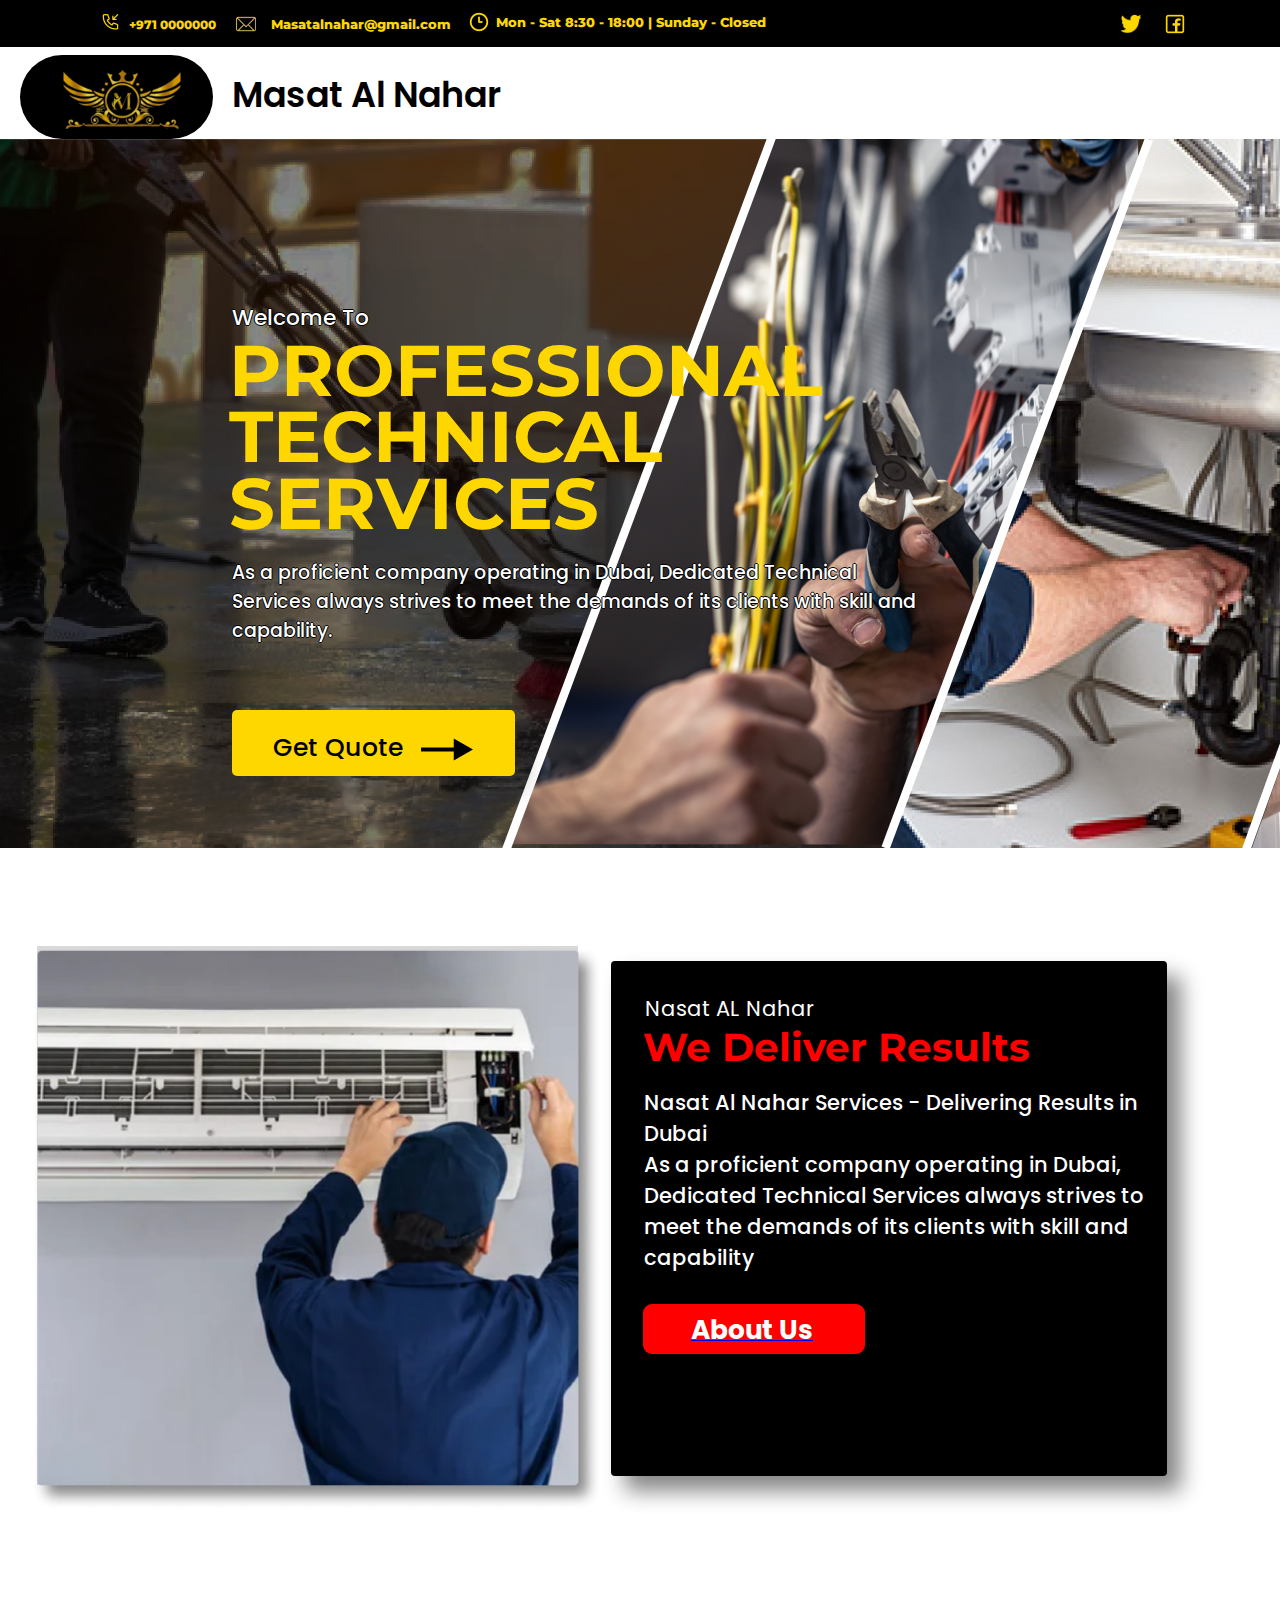
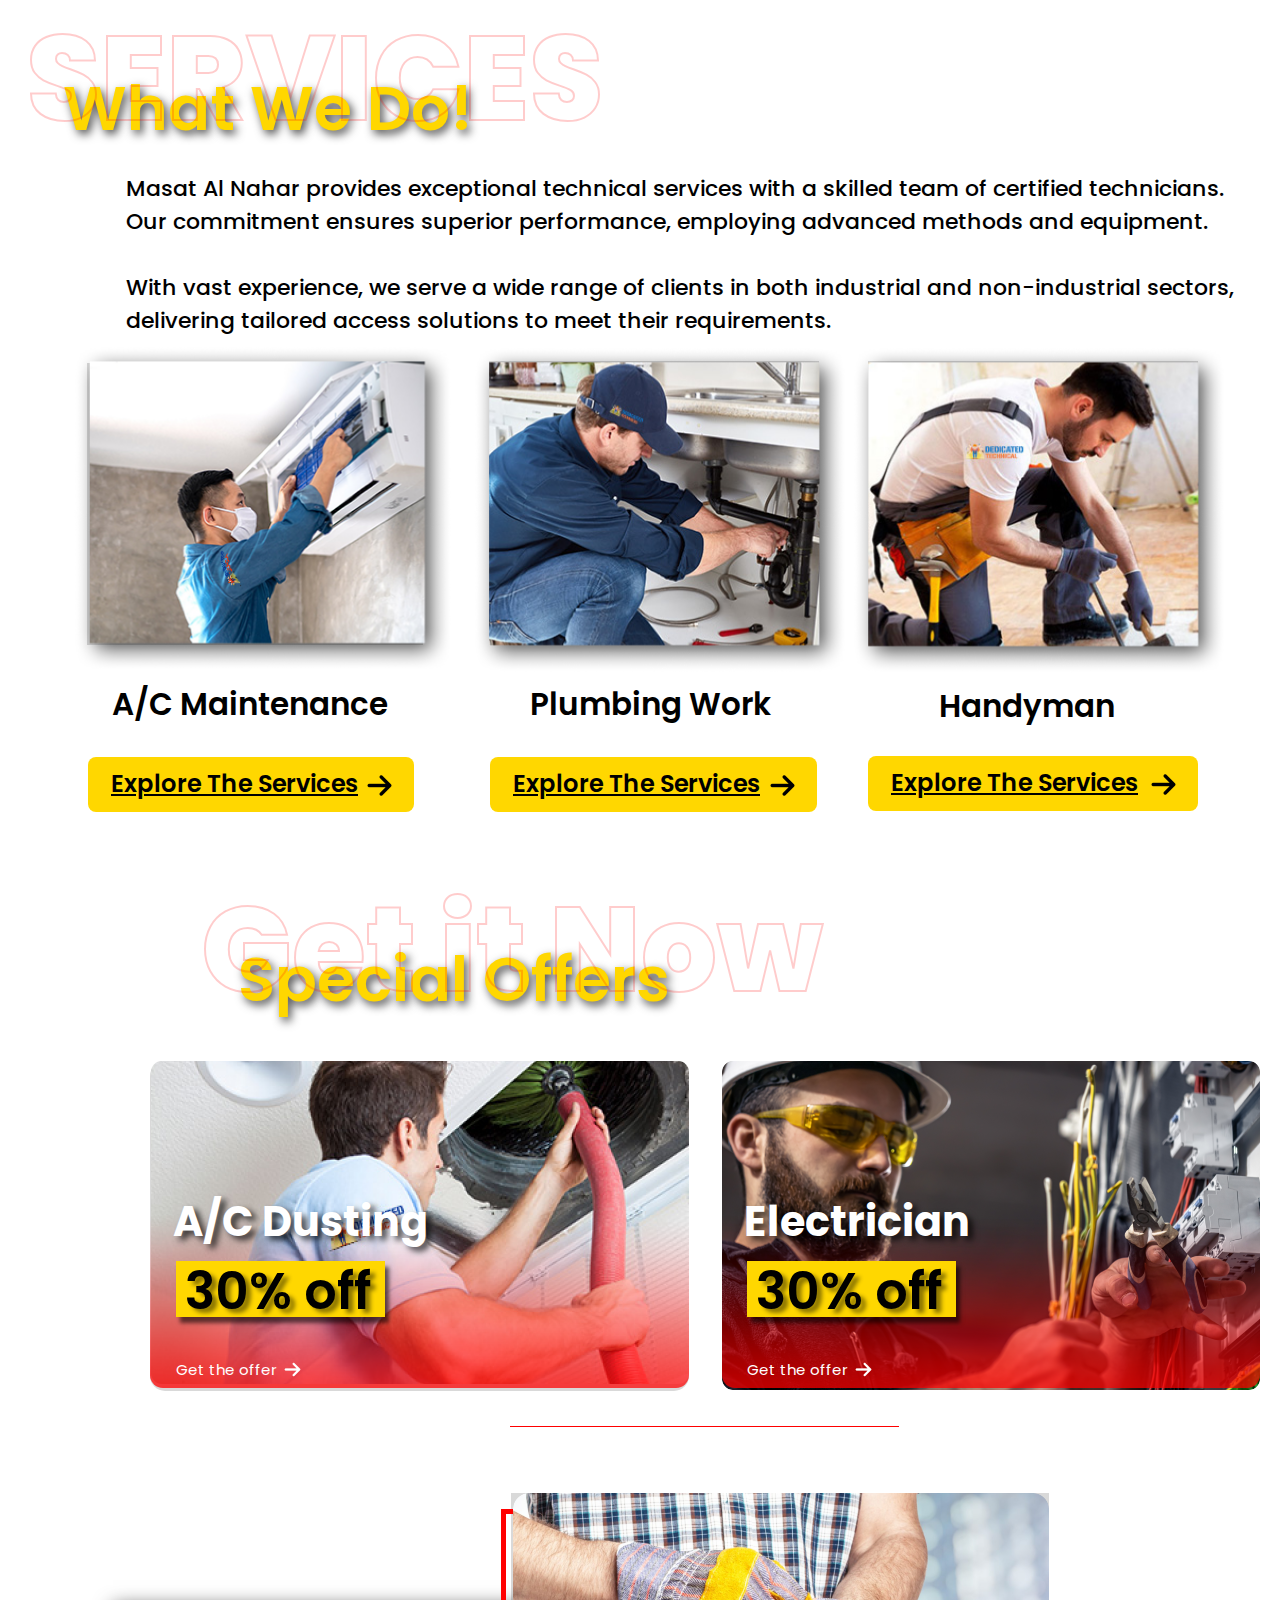
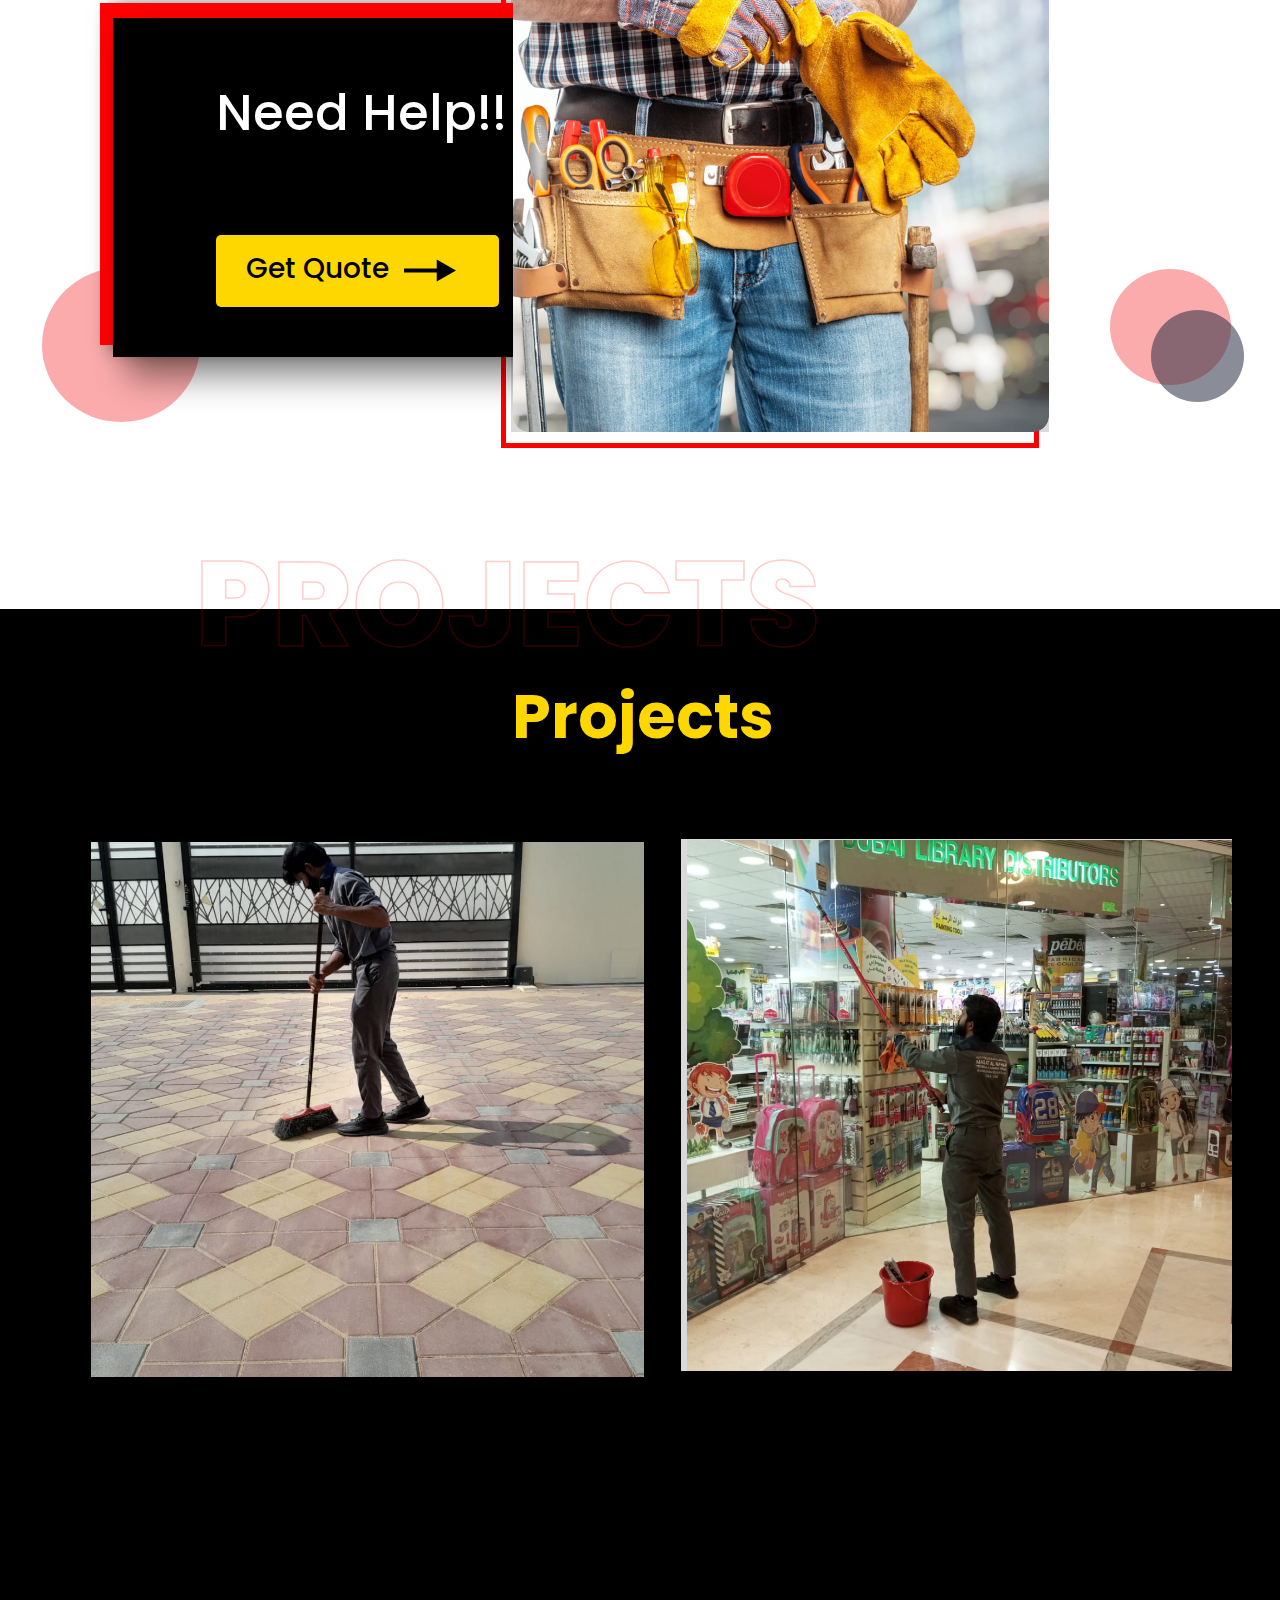
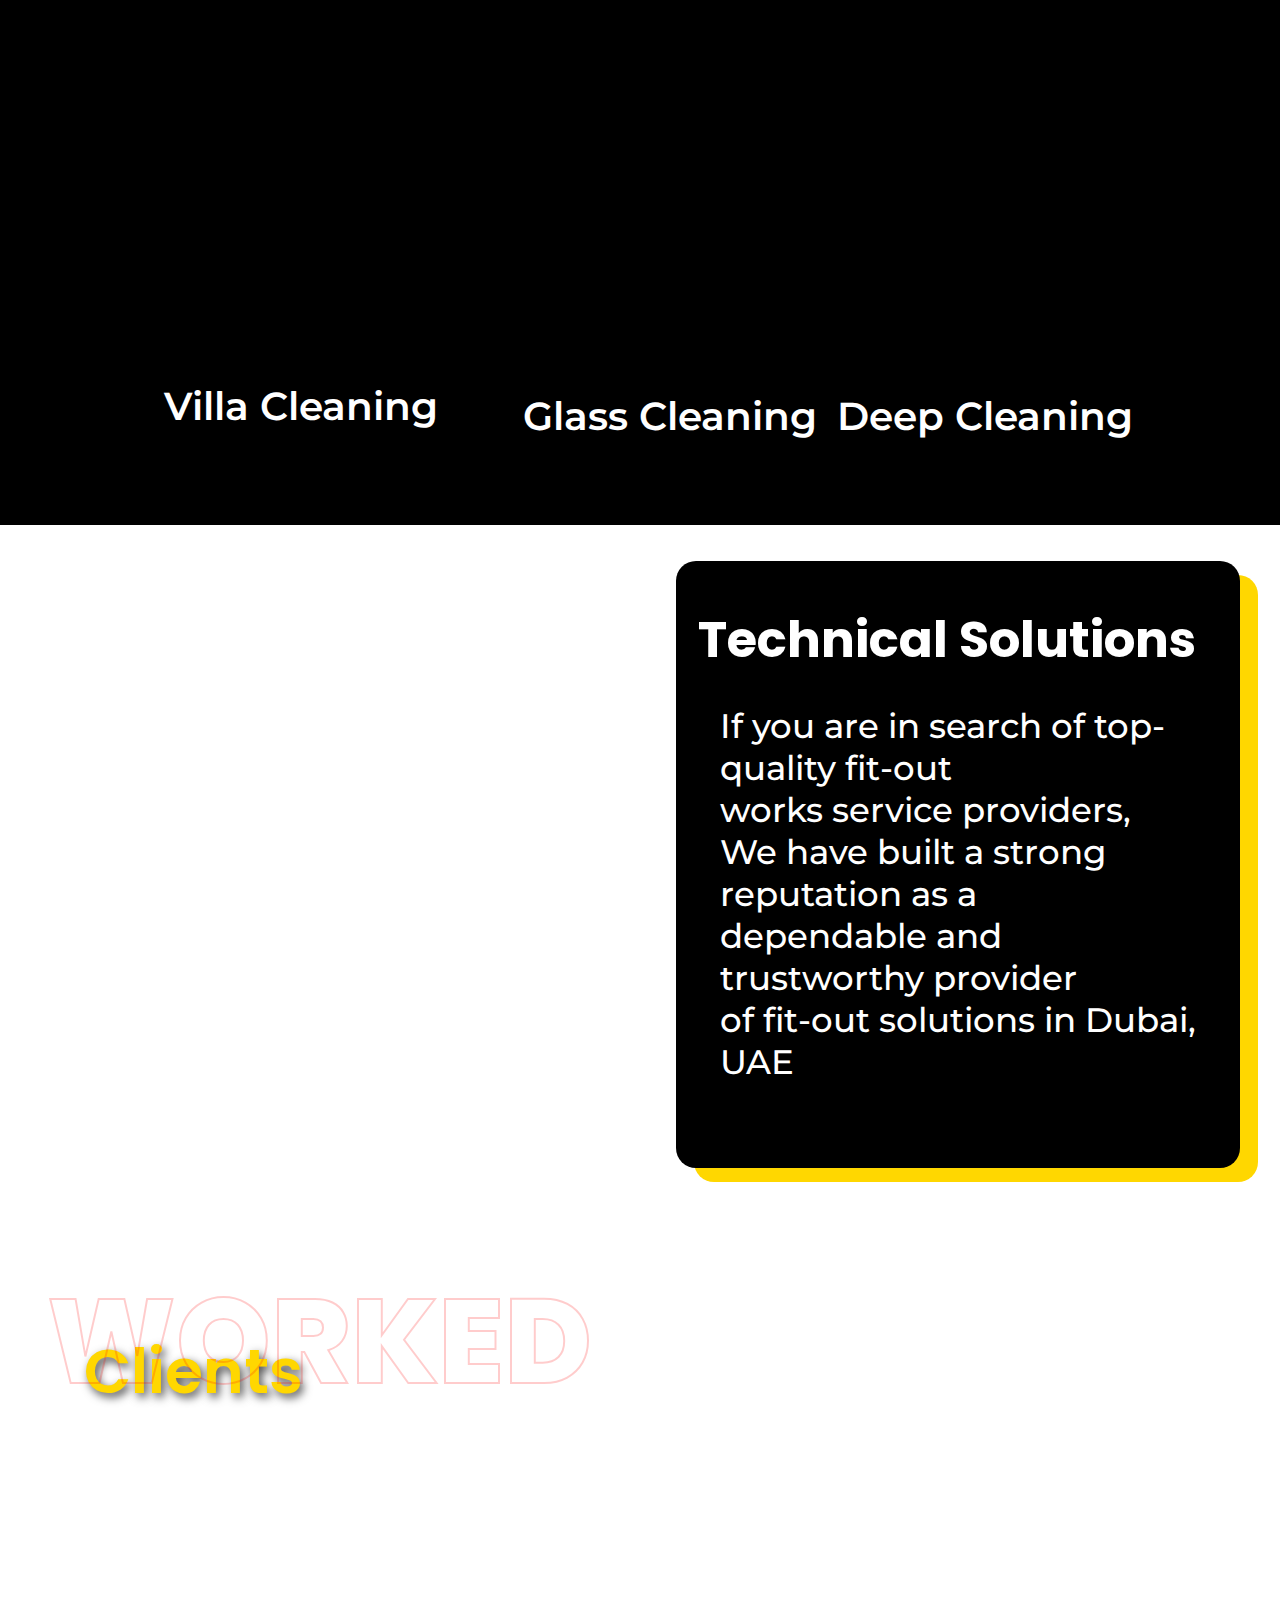
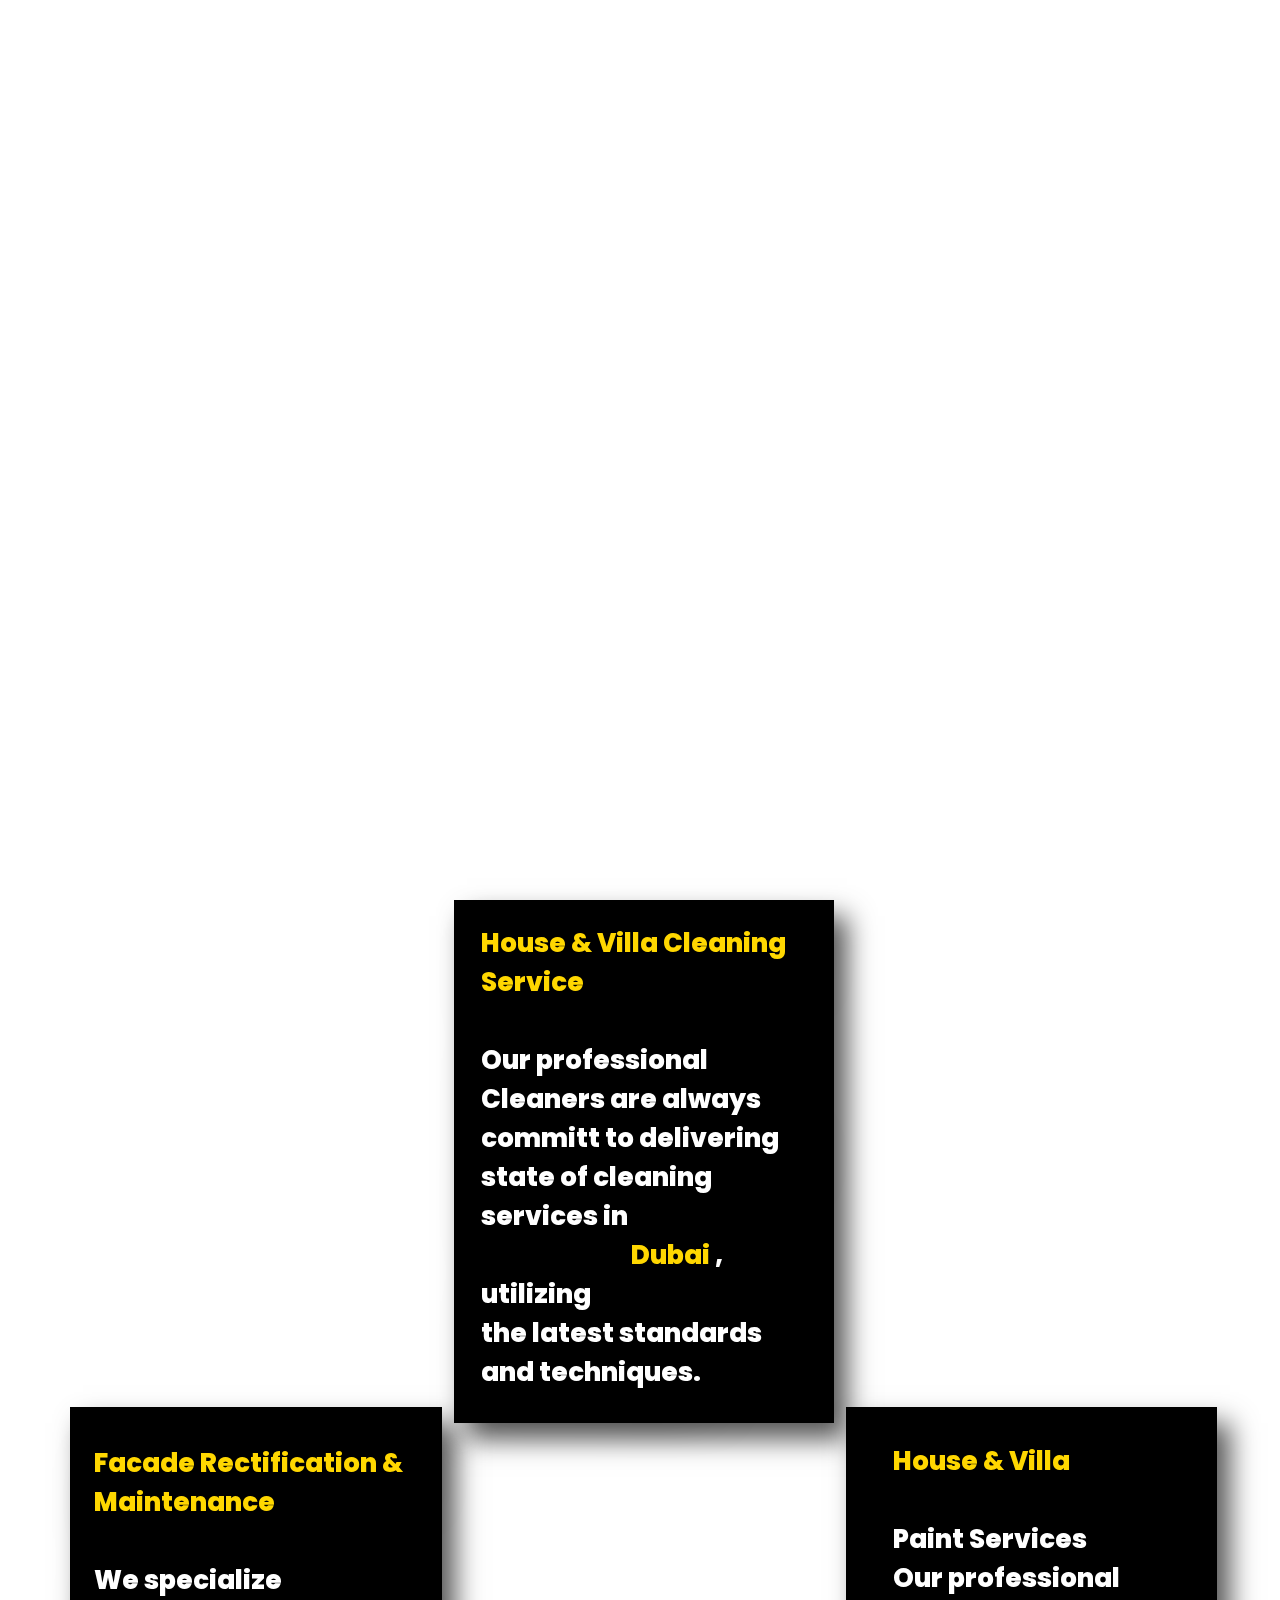
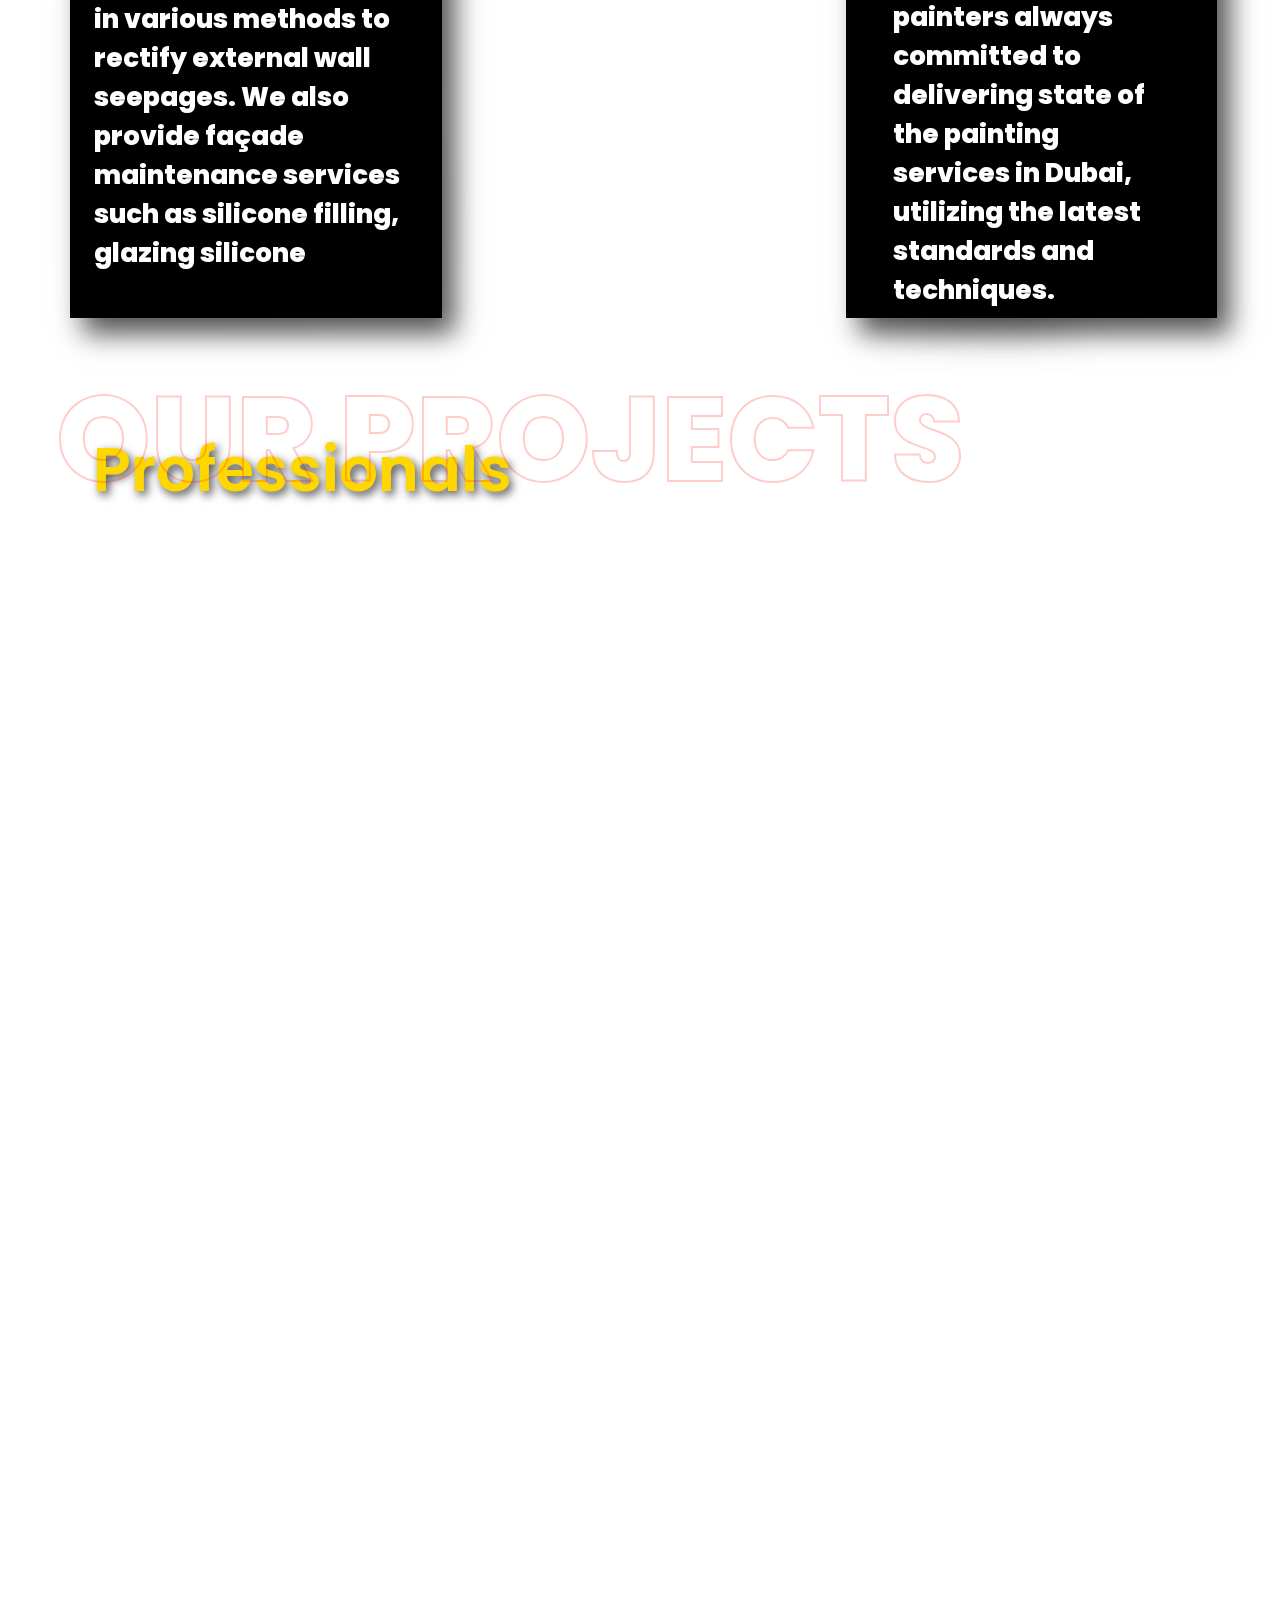
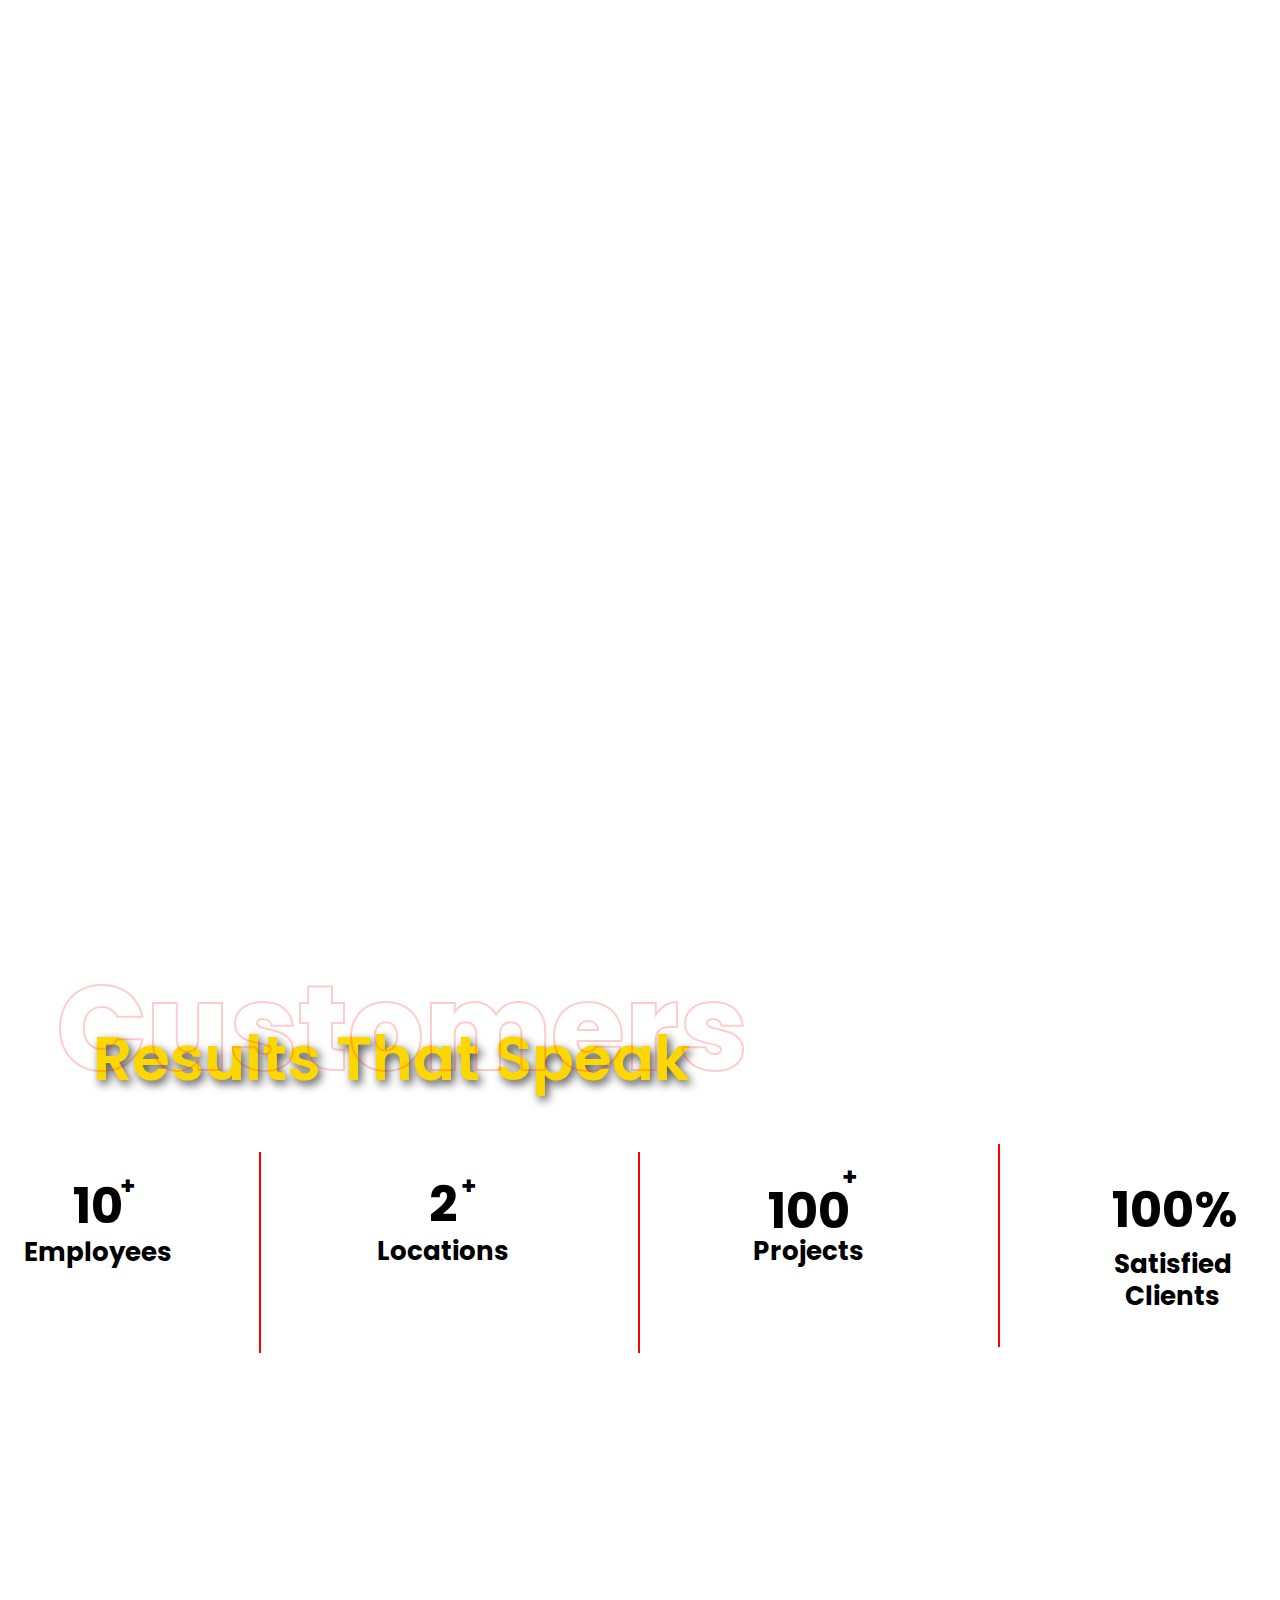
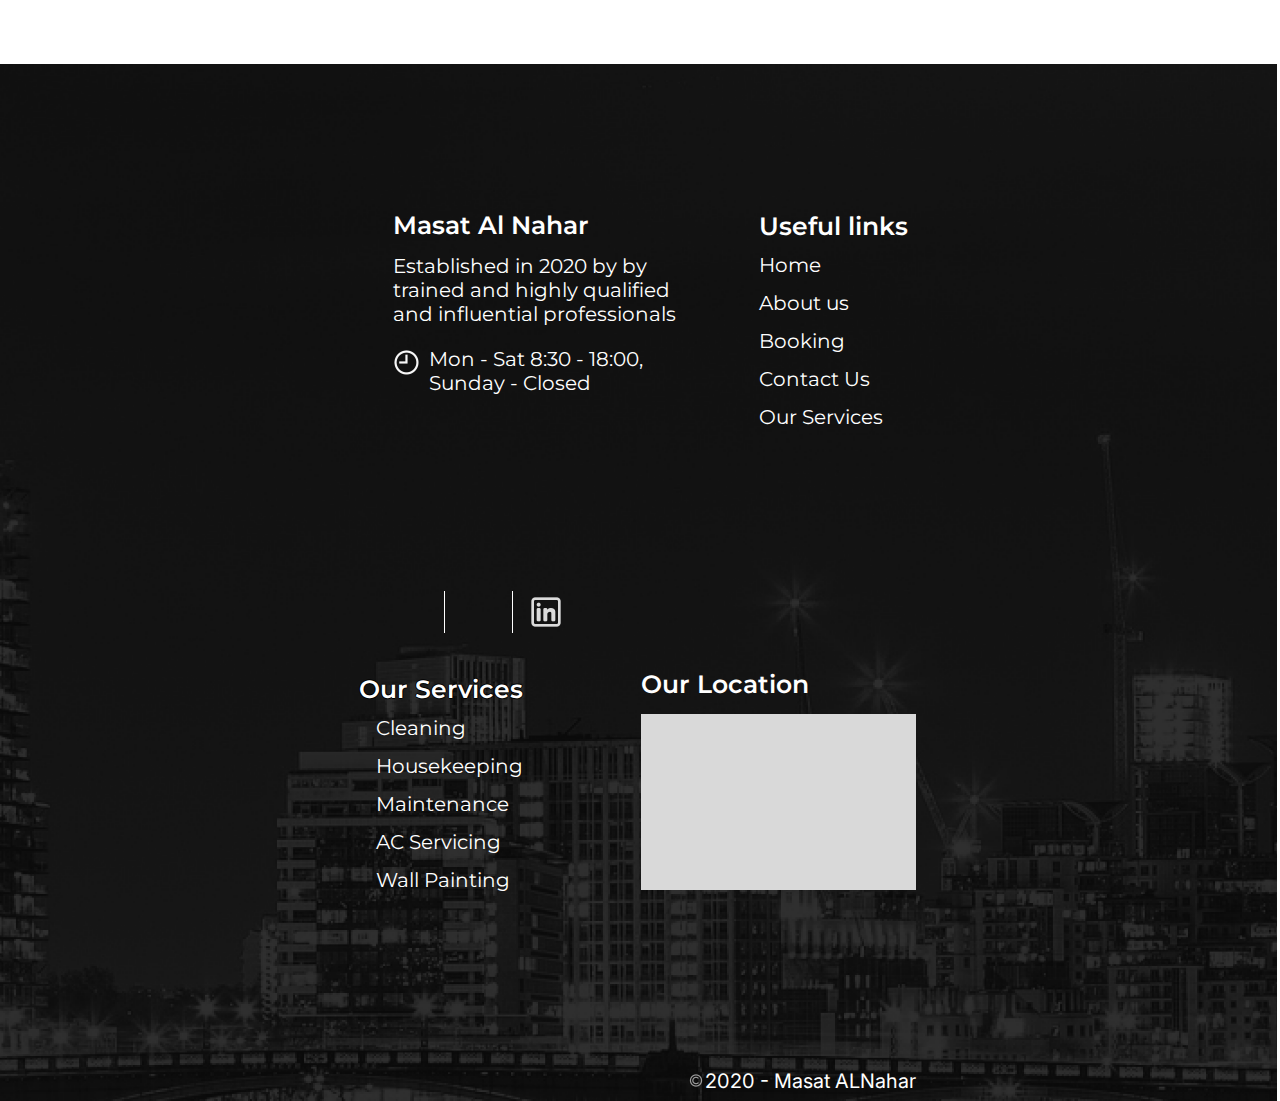
==== commit 252a800a: "Add files via upload" ====
--- a/index.html
+++ b/index.html
@@ -3,9 +3,7 @@
   <head>
     <meta charset="utf-8" />
     <meta name="viewport" content="initial-scale=1, width=device-width" />
-
-    <link rel="stylesheet" href="./global.css" />
-    <link rel="stylesheet" href="./slide-169-11.css" />
+    <link rel="stylesheet" href="./Style.css" />
     <link
       rel="stylesheet"
       href="https://fonts.googleapis.com/css2?family=Montserrat:wght@400;500;600;700;800&display=swap"
@@ -65,15 +63,15 @@
           <div class="frame-wrapper15">
             <div class="frame-parent14">
               <div class="home-group">
-                <a href="slide-169-11.html" class="nav-link home4"><b>Home</b></a>
+                <a href="index.html" class="nav-link home4"><b>Home</b></a>
                 <div class="frame-child26"></div>
               </div>
               <a href="About us page/index.html" class="nav-link about2"><b>About</b></a>
               <div class="services-container">
-                <a href="#" class="nav-link services5"><b>Services</b></a>
+                <a href="Services/services.html" class="nav-link services5"><b>Services</b></a>
               </div>
               <a href="#" class="nav-link gallery1"><b>Gallery</b></a>
-              <a href="#" class="nav-link contact2"><b>Contact</b></a>
+              <a href="Contact us/contact.html" class="nav-link contact2"><b>Contact</b></a>
             </div>
           </div>
         </header>
@@ -230,7 +228,7 @@
                       <button class="rectangle-parent19">
                         <div class="frame-child31"></div>
                         <div class="explore-the-services-wrapper">
-                          <a href="your-link-url-here" class="explore-the-services">
+                          <a href="Services/services.html" class="explore-the-services">
                             Explore The Services
                           </a>
                         </div>
@@ -262,7 +260,7 @@
                         <button class="data-merge">
                           <div class="data-merge-child"></div>
                           <div class="value-transform">
-                            <a href="your-link-url-here" class="explore-the-services1">
+                            <a href="Services/services.html" class="explore-the-services1">
                               Explore The Services
                             </a>
                             
@@ -295,7 +293,7 @@
                       <button class="data-transform">
                         <div class="data-transform-child"></div>
                         <div class="input-transform">
-                          <a href="your-link-url-here" class="explore-the-services2">
+                          <a href="Services/services.html" class="explore-the-services2">
                             Explore The Services
                           </a>
                           
@@ -978,7 +976,7 @@
               <a href="d"><p class="contact-us2">Contact Us</p></a>
 
               <p class="blank-line24">&nbsp;</p>
-              <a href="d"><p class="our-services5">Our Services</p></a>
+              <a href="Services/services.html"><p class="our-services5">Our Services</p></a>
 
             </div>
           </div>
--- a/Style.css
+++ b/Style.css
@@ -0,0 +1,4533 @@
+html, body {
+  margin: 0;
+  padding: 0;
+}
+.nav-link {
+  text-decoration: none;
+  color: black; /* Default color */
+  cursor: pointer;
+}
+
+.nav-link:hover {
+  color: rgb(255, 255, 0); /* Hover color */
+}
+.phone-icon-img {
+  width: 19px;
+  height: 17.6px;
+  position: relative;
+  object-fit: cover;
+  z-index: 1;
+}
+
+.phone-icon {
+  display: flex;
+  flex-direction: column;
+  align-items: flex-start;
+  justify-content: flex-start;
+  padding: 2.5px 22px 0 0;
+}
+
+.masatalnahar2,
+.phone-number {
+  position: relative;
+  font-weight: 800;
+  display: inline-block;
+  z-index: 1;
+}
+
+.email-wrapper {
+  display: flex; /* Use flex to align items horizontally */
+  align-items: center; /* Center items vertically */
+  gap: 10px;
+}
+
+.phone-number {
+  min-width: 87px;
+  white-space: nowrap;
+}
+
+.masatalnahar2 {
+  font-size: 13px;
+  width: auto;
+  text-shadow: 0 4px 4px rgba(0, 0, 0, 0.25);
+}
+
+.Top-text {
+  width: 100%;
+  display: flex;
+  flex-direction: row;
+  align-items: center;
+  justify-content: space-between;
+  gap: 20px;
+}
+
+.frame-wrapper1 {
+  width: 312px;
+  font-size: 12px;
+  display: flex;
+  flex-direction: column;
+  align-items: flex-start;
+  justify-content: flex-start;
+  padding: 3px 0 0;
+  margin-right: 40px;
+  box-sizing: border-box;
+  margin-left: -13px;
+}
+
+.clock-icon {
+  height: 22px;
+  width: 22px;
+  position: relative;
+  object-fit: cover;
+  z-index: 1;
+  margin-left: -13px;
+}
+
+.mon-sat4 {
+  width: 308px;
+  position: relative;
+  font-weight: 800;
+  display: inline-block;
+  white-space: nowrap;
+  z-index: 2;
+}
+
+.mon-sat-830-1800-sunda-frame {
+  width: 657px;
+  display: flex;
+  flex-direction: column;
+  align-items: flex-start;
+  justify-content: flex-start;
+  padding: 3px 0 0;
+  box-sizing: border-box;
+  max-width: 100%;
+  margin-left: -13px;
+  text-align: center;
+  font-size: 13.3px;
+}
+
+.twitter-icon-wrapper {
+  width: 20.3px;
+  height: 20.3px;
+  position: relative;
+  object-fit: contain;
+  z-index: 1;
+}
+
+.twitter-icon {
+  display: flex;
+  flex-direction: column;
+  align-items: flex-start;
+  justify-content: flex-start;
+  padding: 3px 29px 0 0;
+  margin-left: -13px;
+}
+
+.facebook-icon-wrapper {
+  width: 36px;
+  height: 20px;
+  position: relative;
+  object-fit: cover;
+  z-index: 1;
+}
+
+.facebook-icon {
+  display: flex;
+  flex-direction: column;
+  align-items: flex-start;
+  justify-content: flex-start;
+  padding: 3px 0 0;
+  margin-left: -13px;
+}
+
+.Top-bar-inner,
+.Top-bar {
+  display: flex;
+  flex-direction: row;
+  align-items: flex-start;
+  box-sizing: border-box;
+  max-width: 100%;
+}
+
+.Top-bar-inner {
+  flex: 1;
+  background-color: #000;
+  justify-content: center;
+  padding: 11px 20px 12.7px 69px;
+  row-gap: 20px;
+}
+
+.Top-bar {
+  align-self: stretch;
+  justify-content: flex-start;
+  padding: 0 0 7.8px;
+}
+
+.Icon-main {
+  height: 66px;
+  width: 118px;
+  position: relative;
+  object-fit: cover;
+  z-index: 7;
+}
+
+.rectangle-parent16 {
+  width: 193px;
+  border-radius: 42px;
+  background-color: #000;
+  display: flex;
+  flex-direction: row;
+  align-items: flex-start;
+  justify-content: flex-end;
+  padding: 7.8px 32px 10px;
+  box-sizing: border-box;
+  z-index: 6;
+}
+
+.masat-al-nahar5 {
+  position: relative;
+  font-weight: 600;
+  white-space: nowrap;
+}
+
+.masat-al-nahar-wrapper1 {
+  width: 462px;
+  display: flex;
+  flex-direction: column;
+  align-items: flex-start;
+  justify-content: flex-start;
+  padding: 13px 20px 0 0;
+  box-sizing: border-box;
+  max-width: 100%;
+}
+
+.email-icon {
+  width: 20px;
+  height: 20px;
+  margin-right: 5px; /* Add some space between the icon and the text */
+}
+
+.home4 {
+  position: relative;
+  display: inline-block;
+  min-width: 70px;
+}
+
+.frame-child26 {
+  align-self: stretch;
+  height: 2px;
+  position: relative;
+  border-top: 2px solid #cca300;
+  box-sizing: border-box;
+  z-index: 4;
+}
+
+.home-group {
+  width: 84px;
+  display: flex;
+  flex-direction: column;
+  align-items: flex-start;
+  justify-content: flex-start;
+  padding: 0 12px 0 0;
+  box-sizing: border-box;
+}
+
+.about2,
+.services5 {
+  position: relative;
+  display: inline-block;
+  min-width: 72px;
+}
+
+.services5 {
+  min-width: 97px;
+}
+
+.services-container {
+  display: flex;
+  flex-direction: column;
+  align-items: flex-start;
+  justify-content: flex-start;
+  padding: 0 2px 0 0;
+}
+
+.contact2,
+.gallery1 {
+  position: relative;
+  display: inline-block;
+  min-width: 81px;
+}
+
+.contact2 {
+  min-width: 92px;
+}
+
+.frame-parent14,
+.frame-wrapper15 {
+  display: flex;
+  align-items: flex-start;
+}
+
+.frame-parent14 {
+  align-self: stretch;
+  flex-direction: row;
+  justify-content: space-between;
+  padding: 0 1px 0 0;
+  gap: 20px;
+}
+
+.frame-wrapper15 {
+  flex: 1;
+  flex-direction: column;
+  justify-content: flex-start;
+  padding: 36px 0 0;
+  box-sizing: border-box;
+  max-width: 100%;
+  font-size: 22.1px;
+  font-family: Montserrat;
+}
+
+.frame-header,
+.Main-Content {
+  display: flex;
+  align-items: flex-start;
+  max-width: 100%;
+}
+
+.frame-header {
+  width: 1249.7px;
+  justify-content: flex-start;
+  gap: 19px;
+  text-align: left;
+  font-size: 35px;
+  color: #000;
+  font-family: Poppins;
+}
+
+.Main-Content {
+  width: 1713.7px;
+  justify-content: center;
+  padding: 0 20px 162px;
+  box-sizing: border-box;
+}
+
+.Main-Cover-img {
+  height: 709px;
+  flex: 1;
+  position: relative;
+  max-width: 100%;
+  overflow: hidden;
+  object-fit: cover;
+}
+
+.frame-child27 {
+  position: absolute;
+  top: 940.7px;
+  left: 106.1px;
+  border-radius: 4px;
+  background-color: #cca300;
+  width: 556px;
+  height: 541px;
+}
+
+.industrial-builder-works-with-icon,
+.plumbing-1-icon {
+  position: absolute;
+  top: 100.4px;
+  left: 737.8px;
+  width: 564.3px;
+  height: 846.2px;
+  object-fit: contain;
+  z-index: 1;
+}
+
+.plumbing-1-icon {
+  top: 6.2px;
+  left: 382.3px;
+  width: 613.3px;
+  height: 942px;
+  z-index: 2;
+}
+.male-electrician-works-switchb-icon1 {
+  position: absolute;
+  top: 0;
+  left: 0;
+  width: 644.4px;
+  height: 961.3px;
+  object-fit: contain;
+  z-index: 3;
+}
+.rectangle-parent17 {
+  height: 1481.7px;
+  width: 1066.1px;
+  position: absolute;
+  margin: 0 !important;
+  right: 0;
+  bottom: -644px;
+}
+
+.Main-Cover {
+  width: 1920px;
+  margin: 0 !important;
+  position: absolute;
+  top: 139px;
+  left: 0;
+  display: flex;
+  flex-direction: row;
+  align-items: flex-start;
+  justify-content: flex-start;
+  max-width: 100%;
+}
+
+.welcome-to {
+  position: relative;
+  font-weight: 500;
+  text-shadow: 0.7px 0 0 #000, 0 0.7px 0 #000, -0.7px 0 0 #000, 0 -0.7px 0 #000;
+  z-index: 6;
+}
+.welcome-to-wrapper {
+  display: flex;
+  flex-direction: row;
+  align-items: flex-start;
+  justify-content: flex-start;
+  padding: 0 3px;
+}
+.professional,
+.services6,
+.technical {
+  margin: 0;
+}
+.professional-technical-service-container {
+  position: relative;
+  font-size: 71.8px;
+  line-height: 93.29%;
+  font-family: Montserrat;
+  color: #ffd700;
+  z-index: 6;
+}
+.frame-parent17 {
+  display: flex;
+  flex-direction: column;
+  align-items: flex-start;
+  justify-content: flex-start;
+  gap: 3px;
+  max-width: 100%;
+}
+.as-a-proficient {
+  flex: 1;
+  position: relative;
+  font-weight: 500;
+  display: inline-block;
+  text-shadow: 0.7px 0 0 #000, 0 0.7px 0 #000, -0.7px 0 0 #000, 0 -0.7px 0 #000;
+  max-width: 100%;
+  z-index: 7;
+}
+.as-a-proficient-company-operat-wrapper,
+.frame-parent16 {
+  align-self: stretch;
+  display: flex;
+  align-items: flex-start;
+  justify-content: flex-start;
+  max-width: 100%;
+}
+.as-a-proficient-company-operat-wrapper {
+  flex-direction: row;
+  padding: 0 0 0 3px;
+  box-sizing: border-box;
+  font-size: 19px;
+}
+.frame-parent16 {
+  flex-direction: column;
+  gap: 21px;
+}
+.frame-child29 {
+  height: 76px;
+  width: 283px;
+  position: relative;
+  box-shadow: 10px 13px 21.4px rgba(0, 0, 0, 0.25);
+  border-radius: 5px;
+  background-color: #ffd700;
+  display: none;
+  z-index: 1;
+}
+.get-quote2 {
+  flex: 1;
+  text-decoration: none;
+  position: relative;
+  font-size: 25px;
+  line-height: 33px;
+  font-weight: 500;
+  font-family: Poppins;
+  color: #000;
+  text-align: left;
+  z-index: 7;
+}
+.frame-child30 {
+  align-self: stretch;
+  height: 23.1px;
+  position: relative;
+  max-width: 100%;
+  overflow: hidden;
+  flex-shrink: 0;
+  z-index: 8;
+}
+.frame-wrapper16,
+.rectangle-parent18,
+.vector-wrapper {
+  display: flex;
+  align-items: flex-start;
+  justify-content: flex-start;
+}
+.vector-wrapper {
+  width: 54px;
+  flex-direction: column;
+  padding: 7px 0 0;
+  box-sizing: border-box;
+  margin-left: -4px;
+}
+.frame-wrapper16,
+.rectangle-parent18 {
+  flex-direction: row;
+}
+.rectangle-parent18 {
+  cursor: pointer;
+  border: 0;
+  padding: 21px 41px 11.9px;
+  background-color: #ffd700;
+  flex: 1;
+  box-shadow: 10px 13px 21.4px rgba(0, 0, 0, 0.25);
+  border-radius: 5px;
+  z-index: 6;
+}
+.frame-wrapper16 {
+  width: 289px;
+  padding: 0 3px;
+  box-sizing: border-box;
+}
+.frame-parent15,
+.Main-cover-text {
+  display: flex;
+  align-items: flex-start;
+  max-width: 100%;
+}
+.frame-parent15 {
+  width: 700.3px;
+  flex-direction: column;
+  justify-content: flex-start;
+  gap: 65px;
+}
+.Main-cover-text {
+  width: 1158.3px;
+  flex-direction: row;
+  justify-content: center;
+  padding: 0 20px 159px;
+  box-sizing: border-box;
+  font-size: 21.7px;
+  color: #fff;
+  font-family: Poppins;
+}
+.circle1a,
+.circle2a {
+  position: absolute;
+  border-radius: 50%;
+  width: 93px;
+  height: 92px;
+}
+.circle1a {
+  top: 0;
+  left: 0;
+  background-color: #b3a8a8;
+}
+.circle2a {
+  top: 15px;
+  left: 27px;
+  background-color: rgba(255, 215, 0, 0.47);
+  z-index: 1;
+}
+.Circle1 {
+  height: 107px;
+  width: 298px;
+  position: relative;
+}
+
+.Working-img1 {
+  height: 100%;
+  flex: 1;
+  overflow: hidden;
+  z-index: 4;
+  object-fit: contain;
+  position: absolute;
+  left: 9px;
+  top: 10px;
+  width: 100%;
+  transform: scale(1.057);
+}
+.Working-img {
+  height: 535px;
+  flex: 1;
+  position: relative;
+  border-radius: 4px;
+  max-width: 100%;
+  z-index: 4;
+  display: flex;
+  align-items: center;
+  justify-content: center;
+}
+.input-gate,
+.output-port {
+  display: flex;
+  align-items: flex-start;
+  justify-content: flex-start;
+  box-sizing: border-box;
+  max-width: 100%;
+}
+.output-port {
+  align-self: stretch;
+  flex: 1;
+  background-color: #d9d9d9;
+  flex-direction: row;
+  padding: 4px 0 0;
+}
+.input-gate {
+  height: 550px;
+  width: 541px;
+  flex-direction: column;
+  padding: 11px 0 0;
+}
+.datatable {
+  width: 556px;
+  height: 100%;
+  position: absolute;
+  margin: 0 !important;
+  top: 0;
+  bottom: 0;
+  left: 0;
+  box-shadow: 14px 15px 21.3px rgba(0, 0, 0, 0.48);
+  border-radius: 4px;
+  background-color: #000;
+  z-index: 1;
+}
+.nasat-al-nahar {
+  flex: 1;
+  position: relative;
+  line-height: 29px;
+  z-index: 3;
+}
+.variable-holder {
+  width: 223px;
+  display: flex;
+  flex-direction: row;
+  align-items: flex-start;
+  justify-content: flex-start;
+  padding: 0 2px;
+  box-sizing: border-box;
+}
+.we-deliver-results {
+  position: relative;
+  font-size: 39px;
+  font-family: Montserrat;
+  color: #ff0000;
+  z-index: 2;
+}
+.variable-holder-parent {
+  display: flex;
+  flex-direction: column;
+  align-items: flex-start;
+  justify-content: flex-start;
+  max-width: 100%;
+}
+.as-a-proficient1,
+.nasat-al-nahar1 {
+  margin: 0;
+}
+.nasat-al-nahar-container {
+  flex: 1;
+  position: relative;
+  font-weight: 500;
+  display: inline-block;
+  max-width: 100%;
+  z-index: 2;
+}
+.parallel-flow {
+  align-self: stretch;
+  display: flex;
+  flex-direction: row;
+  align-items: flex-start;
+  justify-content: flex-start;
+  padding: 0 0 15px 1px;
+  box-sizing: border-box;
+  max-width: 100%;
+  font-size: 21px;
+}
+
+.about-us2 {
+  flex: 1;
+  position: relative;
+  font-size: 26.4px;
+  font-family: Poppins;
+  color: #fff;
+  text-align: center;
+  z-index: 3;
+  padding-left: 30px;
+}
+
+.about-btn {
+  cursor: pointer;
+  border: 0;
+  padding: 6px 17px 4px 18px;
+  background-color: #ff0000;
+  width: 222px;
+  border-radius: 9px;
+  display: flex;
+  flex-direction: row;
+  align-items: flex-start;
+  white-space: nowrap;
+  z-index: 2;
+}
+
+.about-btn:hover {
+  background-color: #ff2626;
+}
+.logical-operator {
+  align-self: stretch;
+  flex-direction: column;
+  padding: 33px 0 142px 32px;
+  position: relative;
+  gap: 16px;
+}
+
+.starttext,
+.middlestart,
+.logical-operator,
+.value-bank {
+  display: flex;
+  align-items: flex-start;
+  max-width: 100%;
+}
+.starttext {
+  flex: 1;
+  flex-direction: column;
+  justify-content: flex-start;
+  padding: 26px 0 0;
+  box-sizing: border-box;
+  min-width: 372px;
+}
+.middlestart,
+.value-bank {
+  flex-direction: row;
+}
+.value-bank {
+  flex: 1;
+  flex-wrap: wrap;
+  justify-content: center;
+  gap: 33px;
+}
+.middlestart {
+  width: 1625px;
+  justify-content: flex-start;
+  padding: 0 69px 103px;
+  box-sizing: border-box;
+  text-align: left;
+  font-size: 21px;
+  color: #ffffff;
+  font-family: Poppins;
+}
+.services7,
+.what-we-do {
+  position: relative;
+  display: inline-block;
+  max-width: 100%;
+}
+.services7 {
+  height: 74px;
+  font-weight: 800;
+  flex-shrink: 0;
+  -webkit-text-stroke: 2px rgba(255, 0, 0, 0.2);
+  z-index: 1;
+}
+.what-we-do {
+  font-weight: 600;
+  text-shadow: 3px 4px 9.3px rgba(0, 0, 0, 0.71);
+}
+.blank-line16,
+.masat-al-nahar6,
+.with-vast-experience {
+  margin: 0;
+}
+.masat-al-nahar-container4 {
+  width: 1134px;
+  position: relative;
+  font-weight: 500;
+  display: inline-block;
+  flex-shrink: 0;
+  max-width: 100%;
+}
+.alert,
+.masat-al-nahar-provides-except-wrapper {
+  display: flex;
+  align-items: flex-start;
+  max-width: 100%;
+}
+.masat-al-nahar-provides-except-wrapper {
+  align-self: stretch;
+  flex-direction: row;
+  justify-content: flex-end;
+  font-size: 22px;
+  color: #000000;
+}
+.alert {
+  width: 1230px;
+  flex-direction: column;
+  justify-content: flex-start;
+  gap: 17px;
+}
+.event-trigger,
+.on-event {
+  position: absolute;
+  top: 0;
+  left: 0;
+  border-radius: 50%;
+  background-color: rgba(242, 0, 0, 0.33);
+  width: 121px;
+  height: 116px;
+}
+.on-event {
+  top: 41px;
+  left: 41px;
+  background-color: rgba(41, 48, 67, 0.55);
+  width: 93px;
+  height: 92px;
+  z-index: 1;
+}
+.timer-display {
+  align-self: stretch;
+  height: 133px;
+  position: relative;
+}
+.countdown-timer {
+  width: 134px;
+  display: flex;
+  flex-direction: column;
+  align-items: flex-start;
+  justify-content: flex-start;
+  padding: 47px 0 0;
+  box-sizing: border-box;
+}
+.error-handler2,
+.message-box,
+.success-message {
+  display: flex;
+  align-items: flex-start;
+  max-width: 100%;
+}
+.message-box {
+  flex: 1;
+  flex-direction: row;
+  justify-content: space-between;
+  gap: 20px;
+}
+.error-handler2,
+.success-message {
+  align-self: stretch;
+  justify-content: flex-start;
+}
+.success-message {
+  flex-direction: row;
+  padding: 0 0 0 37px;
+  box-sizing: border-box;
+  font-size: 62.1px;
+  color: #ffd700;
+}
+.error-handler2 {
+  flex-direction: column;
+}
+.search-google-or-type-a-url {
+  height: 100%;
+  width: 100%;
+  position: absolute;
+  margin: 0 !important;
+  bottom: -2px;
+  left: -2px;
+  background-color: #d9d9d9;
+}
+.eliminates-odours-1-icon {
+  height: 100%;
+  flex: 1;
+  overflow: hidden;
+  z-index: 1;
+  object-fit: contain;
+  position: absolute;
+  left: 6px;
+  top: 6px;
+  width: 100%;
+  transform: scale(1.16);
+}
+.wrapper-eliminates-odours-1 {
+  height: 282px;
+  flex: 1;
+  position: relative;
+  max-width: 100%;
+  z-index: 1;
+  display: flex;
+  align-items: center;
+  justify-content: center;
+}
+.state-condition,
+.state-variable {
+  align-self: stretch;
+  display: flex;
+  flex-direction: row;
+  align-items: flex-start;
+  justify-content: flex-start;
+  max-width: 100%;
+}
+.state-variable {
+  flex: 1;
+  position: relative;
+}
+.state-condition {
+  height: 282px;
+  padding: 0 0 0 1px;
+  box-sizing: border-box;
+}
+.ac-maintenance {
+  flex: 1;
+  position: relative;
+  font-weight: 600;
+}
+.signal-receiver {
+  align-self: stretch;
+  display: flex;
+  flex-direction: row;
+  align-items: flex-start;
+  justify-content: flex-start;
+  padding: 0 0 0 24px;
+}
+.frame-child31 {
+  height: 55px;
+  width: 329px;
+  position: relative;
+  border-radius: 8px;
+  background-color: #ffd700;
+  display: none;
+  max-width: 100%;
+}
+.explore-the-services {
+  position: relative;
+  font-size: 24.1px;
+  font-weight: 600;
+  font-family: "Poppins";
+  color: #000;
+  text-align: left;
+  z-index: 1;
+}
+.explore-the-services-wrapper {
+  display: flex;
+  flex-direction: column;
+  align-items: flex-start;
+  justify-content: flex-start;
+  padding: 1.3px 0 0;
+}
+.arrow-sm-right-svgrepo-com-1-icon1 {
+  height: 41px;
+  width: 41px;
+  position: relative;
+  object-fit: contain;
+  min-height: 41px;
+  z-index: 1;
+}
+.rectangle-parent19,
+.signal-receiver-parent,
+.state-transition {
+  display: flex;
+  align-items: flex-start;
+  justify-content: flex-start;
+  max-width: 100%;
+}
+.rectangle-parent19 {
+  cursor: pointer;
+  border: 0;
+  padding: 8px 14px 6px 23px;
+  background-color: #ffd700;
+  border-radius: 8px;
+  flex-direction: row;
+  box-sizing: border-box;
+  gap: 1.3px;
+}
+.signal-receiver-parent,
+.state-transition {
+  flex-direction: column;
+}
+.signal-receiver-parent {
+  width: 329px;
+  gap: 29px;
+}
+.state-transition {
+  flex: 0.9712;
+  padding: 0 22px 0 0;
+  box-sizing: border-box;
+  gap: 38px;
+  min-width: 227px;
+}
+.frame-child32 {
+  align-self: stretch;
+  width: 330px;
+  position: relative;
+  background-color: #d9d9d9;
+  display: none;
+  max-width: 100%;
+}
+.plumbing-2-icon {
+  height: 100%;
+  flex: 1;
+  overflow: hidden;
+  z-index: 1;
+  object-fit: contain;
+  position: absolute;
+  left: 6px;
+  top: 6px;
+  width: 100%;
+  transform: scale(1.16);
+}
+.wrapper-plumbing-2 {
+  height: 283px;
+  flex: 1;
+  position: relative;
+  max-width: 100%;
+  z-index: 1;
+  display: flex;
+  align-items: center;
+  justify-content: center;
+}
+.rectangle-parent20 {
+  width: 330px;
+  height: 284px;
+  background-color: #d9d9d9;
+  display: flex;
+  flex-direction: row;
+  align-items: flex-start;
+  justify-content: flex-start;
+  padding: 1px 0 0;
+  box-sizing: border-box;
+  max-width: 100%;
+}
+.plumbing-work {
+  width: 296px;
+  position: relative;
+  font-weight: 600;
+  display: inline-block;
+  flex-shrink: 0;
+}
+.conditional-split {
+  align-self: stretch;
+  display: flex;
+  flex-direction: row;
+  align-items: flex-start;
+  justify-content: flex-end;
+}
+.data-merge-child {
+  height: 55px;
+  width: 329px;
+  position: relative;
+  border-radius: 8px;
+  background-color: #ffd700;
+  display: none;
+  max-width: 100%;
+}
+.explore-the-services1 {
+  position: relative;
+  font-size: 24.1px;
+  font-weight: 600;
+  font-family: "Poppins";
+  color: #000;
+  text-align: left;
+  z-index: 1;
+}
+.value-transform {
+  display: flex;
+  flex-direction: column;
+  align-items: flex-start;
+  justify-content: flex-start;
+  padding: 1.3px 0 0;
+}
+
+.arrow-sm-right-svgrepo-com-2-icon {
+  height: 41px;
+  width: 41px;
+  position: relative;
+  object-fit: contain;
+  min-height: 41px;
+  z-index: 1;
+}
+.data-merge {
+  cursor: pointer;
+  border: 0;
+  padding: 8px 14px 6px 23px;
+  background-color: #ffd700;
+  border-radius: 8px;
+  display: flex;
+  flex-direction: row;
+  align-items: flex-start;
+  justify-content: flex-start;
+  box-sizing: border-box;
+  gap: 2px;
+  max-width: 100%;
+}
+.function-tree {
+  flex: 1;
+  flex-direction: column;
+  gap: 29px;
+}
+.frame-parent18,
+.function-tree,
+.input-filter {
+  display: flex;
+  align-items: flex-start;
+  justify-content: flex-start;
+  max-width: 100%;
+}
+.input-filter {
+  align-self: stretch;
+  flex-direction: row;
+  padding: 0 0 0 1px;
+  box-sizing: border-box;
+}
+.frame-parent18 {
+  flex: 1;
+  flex-direction: column;
+  gap: 36px;
+  min-width: 227px;
+}
+.join-operation-child {
+  align-self: stretch;
+  width: 330px;
+  position: relative;
+  background-color: #d9d9d9;
+  display: none;
+  max-width: 100%;
+}
+.handyman-1-icon {
+  height: 100%;
+  flex: 1;
+  overflow: hidden;
+  z-index: 1;
+  object-fit: contain;
+  position: absolute;
+  left: 6px;
+  top: 6px;
+  width: 100%;
+  transform: scale(1.159);
+}
+.wrapper-handyman-1 {
+  height: 284px;
+  flex: 1;
+  position: relative;
+  max-width: 100%;
+  z-index: 1;
+  display: flex;
+  align-items: center;
+  justify-content: center;
+}
+.join-operation {
+  align-self: stretch;
+  height: 285px;
+  background-color: #d9d9d9;
+  display: flex;
+  flex-direction: row;
+  align-items: flex-start;
+  justify-content: flex-start;
+  padding: 1px 0 0;
+  box-sizing: border-box;
+  max-width: 100%;
+}
+.handyman {
+  flex: 1;
+  position: relative;
+  font-weight: 600;
+}
+.aggregating-tree {
+  align-self: stretch;
+  display: flex;
+  flex-direction: row;
+  align-items: flex-start;
+  justify-content: flex-start;
+  padding: 0 63px 0 71px;
+}
+.data-transform-child {
+  height: 55px;
+  width: 329px;
+  position: relative;
+  border-radius: 8px;
+  background-color: #ffd700;
+  display: none;
+  max-width: 100%;
+}
+.explore-the-services2 {
+  position: relative;
+  font-size: 24.1px;
+  font-weight: 600;
+  font-family: Poppins;
+  color: #000;
+  text-align: left;
+  z-index: 1;
+}
+.input-transform {
+  flex: 1;
+  display: flex;
+  flex-direction: column;
+  align-items: flex-start;
+  justify-content: flex-start;
+  padding: 1px 0 0;
+  box-sizing: border-box;
+  min-width: 162px;
+}
+.arrow-sm-right-svgrepo-com-3-icon {
+  height: 41px;
+  width: 41px;
+  position: relative;
+  object-fit: contain;
+  min-height: 41px;
+  z-index: 1;
+}
+.data-transform,
+.splitting-tree,
+.state-transition-parent,
+.window-function {
+  display: flex;
+  align-items: flex-start;
+  justify-content: flex-start;
+  max-width: 100%;
+}
+.data-transform {
+  cursor: pointer;
+  border: 0;
+  padding: 8px 14px 6px 23px;
+  background-color: #ffd700;
+  align-self: stretch;
+  border-radius: 8px;
+  flex-direction: row;
+  box-sizing: border-box;
+  gap: 2px;
+}
+.splitting-tree,
+.state-transition-parent,
+.window-function {
+  flex-direction: column;
+}
+.splitting-tree {
+  align-self: stretch;
+  gap: 26px;
+}
+.state-transition-parent,
+.window-function {
+  width: 330px;
+  gap: 37px;
+}
+.state-transition-parent {
+  width: 1110px;
+  flex-direction: row;
+  gap: 42px;
+}
+.off-event {
+  width: 1378px;
+  flex-direction: row;
+  justify-content: center;
+  padding: 0 20px;
+  box-sizing: border-box;
+  font-size: 31px;
+  color: #000;
+}
+.control-flow,
+.off-event,
+.output-processor {
+  display: flex;
+  align-items: flex-start;
+  max-width: 100%;
+}
+.control-flow {
+  width: 1520px;
+  flex-direction: column;
+  justify-content: flex-start;
+  gap: 24px;
+}
+.output-processor {
+  align-self: stretch;
+  flex-direction: row;
+  justify-content: flex-end;
+}
+
+.ellipse-div {
+  top: 0;
+  left: 0;
+  background-color: rgba(41, 48, 67, 0.55);
+}
+.frame-child33 {
+  top: 26px;
+  left: 29px;
+  background-color: rgba(255, 0, 0, 0.39);
+  z-index: 1;
+}
+.ellipse-parent {
+  align-self: stretch;
+  height: 118px;
+  position: relative;
+}
+.frame-wrapper17 {
+  width: 122px;
+  display: flex;
+  flex-direction: column;
+  align-items: flex-start;
+  justify-content: flex-start;
+  padding: 24px 0 0;
+  box-sizing: border-box;
+}
+.get-it-now {
+  align-self: stretch;
+  height: 74px;
+  position: relative;
+  font-weight: 800;
+  display: inline-block;
+  flex-shrink: 0;
+  -webkit-text-stroke: 2px rgba(255, 0, 0, 0.2);
+  z-index: 1;
+}
+.special-offers {
+  position: relative;
+  font-weight: 600;
+  text-shadow: 3px 4px 9.3px rgba(0, 0, 0, 0.71);
+}
+.special-offers-wrapper {
+  flex-direction: row;
+  padding: 0 37px;
+  box-sizing: border-box;
+  font-size: 62.1px;
+  color: #ffd700;
+}
+.frame-parent21,
+.get-it-now-parent,
+.special-offers-wrapper {
+  display: flex;
+  align-items: flex-start;
+  justify-content: flex-start;
+  max-width: 100%;
+}
+.get-it-now-parent {
+  flex: 1;
+  flex-direction: column;
+  min-width: 427px;
+}
+.frame-parent21 {
+  width: 832px;
+  flex-direction: row;
+  flex-wrap: wrap;
+  gap: 53px;
+}
+.frame-child34 {
+  position: absolute;
+  top: 0;
+  left: 1px;
+  border-radius: 3px;
+  background-color: #d9d9d9;
+  width: 100%;
+  height: 100%;
+  display: none;
+}
+.duct-cleaning-1-icon1 {
+  position: absolute;
+  top: 0;
+  left: 1px;
+  border-radius: 11px;
+  width: 538px;
+  height: 323px;
+  object-fit: cover;
+  z-index: 1;
+}
+.vecteezy-vermelho-gradiente-so-icon2 {
+  width: 539px;
+  height: 254px;
+  position: relative;
+  border-radius: 13px;
+  object-fit: cover;
+  display: none;
+  max-width: 100%;
+}
+
+.ac-dusting1 {
+  position: relative;
+  text-shadow: 5px 4px 6.8px rgba(0, 0, 0, 0.74);
+  z-index: 3;
+}
+.frame-child35 {
+  position: absolute;
+  top: 8px;
+  left: 0;
+  box-shadow: 4px 6px 4px rgba(0, 0, 0, 0.59);
+  background-color: gold;
+  width: 209px;
+  height: 56px;
+  z-index: 3;
+}
+.off2 {
+  position: absolute;
+  width: calc(100% - 16px);
+  top: 0;
+  left: 9px;
+  font-weight: 600;
+  display: inline-block;
+  height: 74.2px;
+  text-shadow: 5px 4px 4px rgba(0, 0, 0, 0.46);
+  z-index: 4;
+}
+.rectangle-parent22 {
+  height: 74.2px;
+  flex: 1;
+  position: relative;
+}
+.ac-dusting-parent,
+.frame-wrapper19 {
+  display: flex;
+  align-items: flex-start;
+  justify-content: flex-start;
+}
+.frame-wrapper19 {
+  width: 215px;
+  flex-direction: row;
+  padding: 0 3px;
+  box-sizing: border-box;
+  font-size: 51.2px;
+  color: black;
+}
+.ac-dusting-parent {
+  flex-direction: column;
+  gap: 1px;
+}
+.get-the-offer1 {
+  position: relative;
+  display: inline-block;
+  min-width: 94px;
+  z-index: 3;
+}
+.get-the-offer-container {
+  display: flex;
+  flex-direction: column;
+  align-items: flex-start;
+  justify-content: flex-start;
+  padding: 2px 0 0;
+}
+.arrow-sm-right-svgrepo-com-1-icon2 {
+  height: 27px;
+  width: 27px;
+  position: relative;
+  object-fit: cover;
+  min-height: 27px;
+  z-index: 3;
+}
+.frame-parent23 {
+  flex-direction: row;
+  gap: 3px;
+}
+.frame-parent23,
+.frame-wrapper20,
+.vecteezy-vermelho-gradiente-so-container {
+  display: flex;
+  align-items: flex-start;
+  justify-content: flex-start;
+}
+.frame-wrapper20 {
+  flex-direction: row;
+  padding: 0 3px;
+  font-size:  15px;
+}
+.vecteezy-vermelho-gradiente-so-container {
+  position: absolute;
+  top: 76px;
+  left: 0;
+  border-radius: 13px;
+  width: 100%;
+  flex-direction: column;
+  padding: 54px 23px 4.8px;
+  box-sizing: border-box;
+  gap: 28.8px;
+  background-image: url(./public/vecteezy-vermelhogradientesombra-21095938-1@2x.png);
+  background-size: cover;
+  background-repeat: no-repeat;
+  background-position: top;
+  max-width: 100%;
+  z-index: 2;
+}
+.rectangle-parent21 {
+  height: 330px;
+  flex: 1;
+  position: relative;
+  border-radius: 15px;
+  min-width: 350px;
+  max-width: 100%;
+}
+.frame-child36,
+.frame-child37,
+.rectangle-parent21 {
+  background-color: #d9d9d9;
+}
+.frame-child36 {
+  height: 329px;
+  width: 538px;
+  position: relative;
+  border-radius: 12px;
+  display: none;
+  max-width: 100%;
+  z-index: 0;
+}
+.frame-child37 {
+  height: 100%;
+  width: 100%;
+  position: absolute;
+  margin: 0 !important;
+  top: 0;
+  right: 0;
+  border-radius: 11px;
+  z-index: 1;
+}
+.male-electrician-works-switchb-icon2 {
+  height: 329px;
+  flex: 1;
+  position: relative;
+  border-radius: 11px;
+  max-width: 100%;
+  overflow: hidden;
+  object-fit: cover;
+  z-index: 2;
+}
+.rectangle-parent24 {
+  width: 100%;
+  margin: 0 !important;
+  position: absolute;
+  top: 0;
+  left: 0;
+  display: flex;
+  flex-direction: row;
+  align-items: flex-start;
+  justify-content: flex-start;
+  max-width: 100%;
+  height: 100%;
+}
+.vecteezy-vermelho-gradiente-so-icon3 {
+  width: 538px;
+  height: 254px;
+  position: relative;
+  border-radius: 13px;
+  object-fit: cover;
+  display: none;
+  max-width: 100%;
+}
+.electrician1 {
+  align-self: stretch;
+  position: relative;
+  text-shadow: 5px 4px 6.8px rgba(0, 0, 0, 0.74);
+  z-index: 4;
+}
+.conditional-branch1 {
+  position: absolute;
+  top: 8px;
+  left: 0;
+  box-shadow: 4px 6px 4px rgba(0, 0, 0, 0.59);
+  background-color: gold;
+  width: 209px;
+  height: 56px;
+  z-index: 4;
+}
+.off3 {
+  position: absolute;
+  width: calc(100% - 16px);
+  top: 0;
+  left: 9px;
+  font-weight: 600;
+  display: inline-block;
+  height: 74.2px;
+  text-shadow: 5px 4px 4px rgba(0, 0, 0, 0.46);
+  z-index: 5;
+}
+.output-aggregator1 {
+  height: 74.2px;
+  flex: 1;
+  position: relative;
+}
+.electrician-group,
+.input-processor1 {
+  display: flex;
+  align-items: flex-start;
+  justify-content: flex-start;
+}
+.input-processor1 {
+  width: 215px;
+  flex-direction: row;
+  padding: 0 3px;
+  box-sizing: border-box;
+  font-size: 51.2px;
+  color: black;
+}
+.electrician-group {
+  width: 265.3px;
+  flex-direction: column;
+  gap: 1px;
+}
+.get-the-offer2 {
+  position: relative;
+  display: inline-block;
+  min-width: 94px;
+  z-index: 4;
+}
+.variable-assigner {
+  display: flex;
+  flex-direction: column;
+  align-items: flex-start;
+  justify-content: flex-start;
+  padding: 2px 0 0;
+}
+.arrow-sm-right-svgrepo-com-1-icon3 {
+  height: 27px;
+  width: 27px;
+  position: relative;
+  object-fit: cover;
+  min-height: 27px;
+  z-index: 4;
+}
+.variable-assigner-parent {
+  flex-direction: row;
+  gap: 3px;
+}
+.function-caller1,
+.variable-assigner-parent,
+.vecteezy-vermelho-gradiente-so-parent1 {
+  display: flex;
+  align-items: flex-start;
+  justify-content: flex-start;
+}
+.function-caller1 {
+  flex-direction: row;
+  padding: 0 3px;
+  font-size: 15px;
+}
+.vecteezy-vermelho-gradiente-so-parent1 {
+  flex: 1;
+  border-radius: 13px;
+  flex-direction: column;
+  padding: 54px 22px 4.8px;
+  box-sizing: border-box;
+  gap: 28.8px;
+  background-image: url(./public/vecteezy-vermelhogradientesombra-21095938-2@2x.png);
+  background-size: cover;
+  background-repeat: no-repeat;
+  background-position: top;
+  max-width: 100%;
+  z-index: 3;
+}
+.rectangle-parent23 {
+  flex: 1;
+  border-radius: 12px;
+  background-color: #d9d9d9;
+  flex-direction: row;
+  justify-content: flex-start;
+  padding: 76px 0 0;
+  box-sizing: border-box;
+  position: relative;
+  min-width: 350px;
+}
+.frame-parent20,
+.frame-parent22,
+.frame-wrapper18,
+.rectangle-parent23 {
+  display: flex;
+  align-items: flex-start;
+  max-width: 100%;
+}
+.frame-parent22 {
+  width: 1110px;
+  flex-direction: row;
+  flex-wrap: wrap;
+  justify-content: flex-start;
+  gap: 33px;
+}
+.frame-parent20,
+.frame-wrapper18 {
+  align-self: stretch;
+}
+.frame-wrapper18 {
+  flex-direction: row;
+  justify-content: flex-end;
+  font-size: 41.3px;
+  color: #fff;
+}
+.frame-parent20 {
+  flex-direction: column;
+  justify-content: flex-start;
+  gap: 35px;
+}
+.arithmetic-operator {
+  align-self: stretch;
+  width: 389px;
+  position: relative;
+  border-top: 1px solid #ff0000;
+  box-sizing: border-box;
+  max-width: 100%;
+}
+.frame-parent19,
+.logical-operator1 {
+  display: flex;
+  box-sizing: border-box;
+  max-width: 100%;
+}
+.logical-operator1 {
+  width: 1112px;
+  height: 1px;
+  flex-direction: row;
+  align-items: flex-start;
+  justify-content: center;
+  padding: 0 20px;
+}
+.frame-parent19 {
+  width: 1382px;
+  flex-direction: column;
+  align-items: flex-end;
+  justify-content: flex-start;
+  padding: 0 0 19px;
+  gap: 35px;
+}
+.for-loop {
+  position: absolute;
+  top: 265px;
+  left: 0;
+  border-radius: 50%;
+  background-color: rgba(242, 0, 0, 0.33);
+  width: 158px;
+  height: 154px;
+}
+.break-statement {
+  position: absolute;
+  top: 0;
+  left: 58px;
+  box-shadow: 13px 4px 18.4px rgba(0, 0, 0, 0.74);
+  background-color: #ff0000;
+  border: 6px solid #ff0000;
+  box-sizing: border-box;
+  width: 504px;
+  height: 342px;
+  z-index: 1;
+}
+.while-loop {
+  position: absolute;
+  height: 100%;
+  top: 0;
+  bottom: 0;
+  left: 0;
+  width: 562px;
+}
+.continue-statement-child {
+  width: 504px;
+  height: 342px;
+  position: relative;
+  box-shadow: 15px 20px 31.2px rgba(0, 0, 0, 0.45);
+  background-color: #000;
+  display: none;
+  max-width: 100%;
+}
+.need-help {
+  width: 322px;
+  position: relative;
+  font-weight: 500;
+  display: inline-block;
+  text-shadow: 4.3px 5.8px 8.3px rgba(0, 0, 0, 0.87);
+  max-width: 100%;
+  z-index: 3;
+}
+.function-call-child {
+  height: 76px;
+  width: 283px;
+  position: relative;
+  box-shadow: 10px 13px 21.4px rgba(0, 0, 0, 0.25);
+  border-radius: 5px;
+  background-color: #ffd700;
+  display: none;
+}
+.get-quote3 {
+  text-decoration: none;
+  position: relative;
+  font-size: 28px;
+  font-weight: 500;
+  font-family: Poppins;
+  color: #000;
+  text-align: left;
+  z-index: 4;
+}
+.constant-declaration-child {
+  align-self: stretch;
+  height: 23.1px;
+  position: relative;
+  max-width: 100%;
+  overflow: hidden;
+  flex-shrink: 0;
+  z-index: 4;
+  top: -10px;
+}
+.constant-declaration {
+  width: 54px;
+  flex-direction: column;
+  padding: 21px 0 0;
+}
+.constant-declaration,
+.continue-statement,
+.function-call {
+  display: flex;
+  align-items: flex-start;
+  justify-content: flex-start;
+  box-sizing: border-box;
+}
+.function-call {
+  cursor: pointer;
+  border: 0;
+  padding: 13px 30px 14.9px;
+  background-color: #ffd700;
+  width: 283px;
+  box-shadow: 10px 13px 21.4px rgba(0, 0, 0, 0.25);
+  border-radius: 5px;
+  flex-direction: row;
+  gap: 14px;
+  z-index: 3;
+}
+.continue-statement {
+  position: absolute;
+  top: 15px;
+  left: 71px;
+  box-shadow: 15px 20px 31.2px rgba(0, 0, 0, 0.45);
+  background-color: #000;
+  width: 504px;
+  flex-direction: column;
+  padding: 57px 20px 50px 103px;
+  gap: 84px;
+  max-width: 100%;
+  z-index: 2;
+}
+.else-statement {
+  align-self: stretch;
+  height: 419px;
+  position: relative;
+  max-width: 100%;
+}
+.if-statement {
+  flex: 1;
+  display: flex;
+  flex-direction: column;
+  align-items: flex-start;
+  justify-content: flex-end;
+  padding: 0 0 10px;
+  box-sizing: border-box;
+  min-width: 374px;
+  max-width: 100%;
+}
+.expression-statement {
+  height: 100%;
+  width: 100%;
+  position: absolute;
+  margin: 0 !important;
+  bottom: -16px;
+  left: -10px;
+  background-color: rgba(217, 217, 217, 0);
+  border: 5px solid #ff0000;
+  box-sizing: border-box;
+  z-index: 1;
+}
+
+.statement-list-child {
+  align-self: stretch;
+  width: 538px;
+  position: relative;
+  background-color: #d9d9d9;
+  display: none;
+  max-width: 100%;
+}
+.our-vision-1-scaled-2-icon {
+  height: 539px;
+  flex: 1;
+  position: relative;
+  border-radius: 16px;
+  max-width: 100%;
+  overflow: hidden;
+  object-fit: cover;
+  z-index: 2;
+}
+.statement-list {
+  flex: 1;
+  background-color:#d9d9d9;
+  align-items: flex-start;
+  padding: 0 0 0 2px;
+  box-sizing: border-box;
+}
+.block-statement,
+.function-return,
+.statement-list {
+  display: flex;
+  flex-direction: row;
+  justify-content: flex-start;
+  max-width: 100%;
+}
+.block-statement {
+  width: 538px;
+  align-items: flex-start;
+  position: relative;
+  min-width: 538px;
+}
+.function-return {
+  flex: 1;
+  align-items: flex-end;
+  gap: 55px;
+  min-width: 759px;
+}
+.case-label,
+.cases {
+  position: absolute;
+  top: 0;
+  left: 0;
+  border-radius: 50%;
+  background-color: rgba(242, 0, 0, 0.33);
+  width: 121px;
+  height: 116px;
+}
+.case-label {
+  top: 41px;
+  left: 41px;
+  background-color:rgba(41, 48, 67, 0.55);
+  width: 93px;
+  height: 92px;
+  z-index: 1;
+}
+.switch-statement {
+  align-self: stretch;
+  height: 133px;
+  position: relative;
+}
+.if-else-statement {
+  width: 134px;
+  display: flex;
+  flex-direction: column;
+  align-items: flex-start;
+  justify-content: flex-end;
+  padding: 0 0 30px;
+  box-sizing: border-box;
+}
+.assignment-operator,
+.iteration-limit {
+  display: flex;
+  flex-direction: row;
+  max-width: 100%;
+}
+.iteration-limit {
+  width: 1424px;
+  flex-wrap: wrap;
+  align-items: flex-end;
+  justify-content: flex-start;
+  gap: 122px;
+}
+.assignment-operator {
+  align-self: stretch;
+  align-items: flex-start;
+  justify-content: flex-end;
+  padding: 0 16px 35px;
+  box-sizing: border-box;
+  font-size:50px;
+  color: #fff;
+}
+.projects {
+  height: 74px;
+  width: 763px;
+  position: relative;
+  font-weight: 800;
+  display: inline-block;
+  flex-shrink: 0;
+  -webkit-text-stroke: 1.5px rgba(255, 0, 0, 0.2);
+  max-width: 100%;
+}
+.default-case {
+  width: 1101px;
+  flex-direction: row;
+  justify-content: center;
+  padding: 0 20px;
+  box-sizing: border-box;
+}
+.default-case,
+.input-processor,
+.Middle-page {
+  display: flex;
+  align-items: flex-start;
+  max-width: 100%;
+}
+.input-processor {
+  width: 1658px;
+  flex-direction: column;
+  justify-content: flex-start;
+  gap: 47px;
+}
+.Middle-page {
+  align-self: stretch;
+  flex-direction: row;
+  justify-content: center;
+  padding: 0 20px 49px 26px;
+  box-sizing: border-box;
+  text-align: left;
+  font-size: 119.6px;
+  color: transparent;
+  font-family: Poppins;
+}
+.slide-169-11-child3 {
+  width: 81px;
+  height: 413.1px;
+  position: relative;
+  background-color: #fff;
+  flex-shrink: 0;
+  transform: rotate(48deg);
+  display: none;
+  z-index: 9;
+}
+.goto-statement-child {
+  align-self: stretch;
+  height: 937px;
+  position: relative;
+  background-color: #000;
+  border: 19px solid #000;
+  box-sizing: border-box;
+  display: none;
+}
+.projects1 {
+  position: relative;
+  text-shadow: 3px 4px 9.3px rgba(0, 0, 0, 0.71);
+  z-index: 1;
+}
+.labeled-statement {
+  width: 1871px;
+  display: flex;
+  flex-direction: row;
+  align-items: flex-start;
+  justify-content: center;
+  padding: 0 20px;
+  box-sizing: border-box;
+  max-width: 100%;
+}
+.ternary-operator-child {
+  align-self: stretch;
+  width: 538px;
+  position: relative;
+  background-color: #d9d9d9;
+  border: 5px solid #000;
+  box-sizing: border-box;
+  display: none;
+  max-width: 100%;
+}
+.whatsapp-image-2024-03-07-at-14 {
+  height: 535px;
+  flex: 1;
+  position: relative;
+  max-width: 100%;
+  overflow: hidden;
+  object-fit: cover;
+  z-index: 2;
+}
+
+.ternary-operator {
+  flex: 1;
+  border: 5px solid #000;
+  display: flex;
+  flex-direction: row;
+  align-items: flex-start;
+  justify-content: flex-start;
+  padding: 4px 0 0;
+  min-width: 350px;
+  z-index: 1;
+}
+
+.whatsapp-image-2024-03-07-at-15 {
+  height: 531px;
+  flex: 1;
+  position: relative;
+  max-width: 100%;
+  overflow: hidden;
+  object-fit: cover;
+  z-index: 2;
+}
+.ternary-operator1,
+.unary-expression {
+  display: flex;
+  flex-direction: row;
+  align-items: flex-start;
+  justify-content: flex-start;
+  box-sizing: border-box;
+  max-width: 100%;
+}
+.ternary-operator1 {
+  flex: 0.9848;
+  background-color: #d9d9d9;
+  border: 6px solid #000;
+  padding: 1px 0 0 6px;
+  min-width: 350px;
+  z-index: 1;
+}
+.unary-expression {
+  flex: 1;
+  padding: 0 35px 0 0;
+  gap: 26px;
+  min-width: 739px;
+}
+
+
+.whatsapp-image-2024-03-07-at-16 {
+  height: 551px;
+  flex: 1;
+  position: relative;
+  max-width: 100%;
+  overflow: hidden;
+  object-fit: cover;
+  z-index: 3;
+}
+.bitwise-or-expression {
+  width: 518px;
+  display: flex;
+  flex-direction: row;
+  align-items: flex-start;
+  justify-content: flex-start;
+  position: relative;
+  max-width: 100%;
+  padding-right: 60px;
+}
+
+
+.binary-expression {
+  align-self: stretch;
+  display: flex;
+  flex-direction: row;
+  align-items: flex-end;
+  justify-content: center;
+  padding: 0 0 0 124px;
+  box-sizing: border-box;
+  position: relative;
+  row-gap: 20px;
+  max-width: 100%;
+}
+.villa-cleaning {
+  position: relative;
+  font-weight: 600;
+  z-index: 1;
+}
+.value-comparator {
+  width: 339px;
+  display: flex;
+  flex-direction: column;
+  align-items: flex-start;
+  justify-content: flex-start;
+  padding: 0 20px 0 0;
+  box-sizing: border-box;
+  max-width: 100%;
+}
+.glass-cleaning {
+  position: relative;
+  font-weight: 600;
+  z-index: 1;
+}
+.input-box {
+  display: flex;
+  flex-direction: column;
+  align-items: flex-start;
+  justify-content: flex-start;
+  padding: 10px 0 0;
+}
+.deep-cleaning {
+  position: relative;
+  font-weight: 600;
+  z-index: 1;
+}
+.input-box1 {
+  display: flex;
+  flex-direction: column;
+  align-items: flex-start;
+  justify-content: flex-start;
+  padding: 10px 0 0;
+}
+.logical-expression-inner,
+.value-comparator-parent {
+  display: flex;
+  flex-direction: row;
+  align-items: flex-start;
+  max-width: 100%;
+}
+.value-comparator-parent {
+  width: 1406px;
+  justify-content: space-between;
+  gap:20px;
+}
+.logical-expression-inner {
+  width: 1860px;
+  justify-content: center;
+  padding: 0 20px;
+  box-sizing: border-box;
+}
+.goto-statement,
+.logical-expression {
+  display: flex;
+  flex-direction: column;
+  justify-content: flex-start;
+}
+.logical-expression {
+  width: 1887px;
+  align-items: flex-end;
+  gap: 29px;
+  max-width: 101%;
+  flex-shrink: 0;
+  font-size: 39px;
+  color: #fff;
+  font-family: Montserrat;
+}
+.goto-statement {
+  align-self: stretch;
+  background-color: #000;
+  border: 19px solid #000;
+  box-sizing: border-box;
+  align-items: flex-start;
+  padding: 42px 0 66px 5px;
+  gap: 70px;
+  max-width: 100%;
+}
+.image-6-icon {
+  height: 100%;
+  flex: 1;
+  overflow: hidden;
+  object-fit: contain;
+  position: absolute;
+  left: 18px;
+  top: 17px;
+  width: 100%;
+  transform: scale(1.107);
+}
+.wrapper-image-6 {
+  height: 602px;
+  flex: 1;
+  position: relative;
+  max-width: 100%;
+  min-width: 372px;
+  min-height: 602px;
+  display: flex;
+  align-items: center;
+  justify-content: center;
+}
+.frame-child40 {
+  height: 100%;
+  width: 100%;
+  position: absolute;
+  margin: 0 !important;
+  right: -18px;
+  bottom: -14px;
+  border-radius: 20px;
+  background: linear-gradient(gold, gold), linear-gradient(#000, #000), #000;
+}
+.frame-child41 {
+  width: 556px;
+  height: 602px;
+  position: relative;
+  border-radius: 20px;
+  background: linear-gradient(#000, #000), linear-gradient(#000, #000), #000;
+  display: none;
+  max-width: 100%;
+  z-index: 1;
+}
+.technical-solutions {
+  align-self: stretch;
+  position: relative;
+  z-index: 3;
+}
+.blank-line17,
+.dependable-and-trustworthy,
+.if-you-are,
+.of-fit-out-solutions,
+.we-have-built,
+.works-service-providers {
+  margin: 0;
+}
+.if-you-are-container {
+  flex: 1;
+  position: relative;
+  font-weight: 500;
+  display: inline-block;
+  max-width: 100%;
+  z-index: 2;
+}
+.if-you-are-in-search-of-top-qu-wrapper {
+  align-self: stretch;
+  display: flex;
+  flex-direction: row;
+  align-items: flex-start;
+  justify-content: flex-start;
+  padding: 0 23px 0 22px;
+  box-sizing: border-box;
+  max-width: 100%;
+  margin-top: -15px;
+  font-size: 33.9px;
+  font-family: Montserrat;
+}
+.rectangle-parent27 {
+  flex: 1;
+  border-radius: 20px;
+  background: linear-gradient(#000, #000), linear-gradient(#000, #000), #000;
+  flex-direction: column;
+  padding:41px 21px 85px 22px;
+  box-sizing: border-box;
+  z-index: 1;
+}
+.frame-wrapper23,
+.rectangle-parent26,
+.rectangle-parent27 {
+  display: flex;
+  align-items: flex-start;
+  justify-content: flex-start;
+  max-width: 100%;
+}
+.rectangle-parent26 {
+  align-self: stretch;
+  flex-direction: row;
+  position: relative;
+}
+.frame-wrapper23 {
+  width: 556px;
+  flex-direction: column;
+  padding:3px 0 0;
+  box-sizing: border-box;
+  min-width: 556px;
+}
+.frame-wrapper22,
+.wrapper-image-6-parent {
+  display: flex;
+  flex-direction: row;
+  align-items: flex-start;
+  max-width: 100%;
+}
+.wrapper-image-6-parent {
+  width: 1180px;
+  justify-content: flex-start;
+  gap: 52px;
+}
+.frame-wrapper22 {
+  align-self: stretch;
+  justify-content: flex-end;
+}
+.worked1 {
+  align-self: stretch;
+  height: 74px;
+  position: relative;
+  font-weight: 800;
+  display: inline-block;
+  flex-shrink: 0;
+  -webkit-text-stroke: 2px rgba(255, 0, 0, 0.2);
+  z-index: 2;
+}
+.clients1 {
+  position: relative;
+  font-weight: 600;
+  text-shadow: 3px 4px 9.3px rgba(0, 0, 0, 0.71);
+  z-index: 1;
+}
+.clients-wrapper {
+  display: flex;
+  flex-direction: row;
+  align-items: flex-start;
+  justify-content: flex-start;
+  padding: 0 37px;
+  font-size: 62.1px;
+  color:#ffd700;
+}
+.worked-parent {
+  width: 576px;
+  flex-direction: column;
+  justify-content: flex-start;
+  font-size: 119.6px;
+  color: transparent;
+}
+.frame-parent25,
+.frame-wrapper21,
+.worked-parent {
+  display: flex;
+  align-items: flex-start;
+  max-width: 100%;
+}
+.frame-parent25 {
+  width: 1278px;
+  flex-direction: column;
+  justify-content: flex-start;
+  gap: 83px;
+}
+.frame-wrapper21 {
+  width: 1638px;
+  flex-direction: row;
+  justify-content: center;
+  padding: 0 20px;
+  box-sizing: border-box;
+}
+.whatsapp-image-2024-03-07-at-17 {
+  width: 420px;
+  position: relative;
+  max-height: 100%;
+  object-fit: cover;
+  max-width: 100%;
+}
+.whatsapp-image-2024-03-07-at-18 {
+  height: 324px;
+  flex: 1;
+  position: relative;
+  max-width: 100%;
+  overflow: hidden;
+  object-fit: cover;
+  min-width: 762px;
+}
+.whatsapp-image-2024-03-07-at-1-parent {
+  align-self: stretch;
+  display: flex;
+  flex-direction: row;
+  align-items: flex-start;
+  justify-content: center;
+  padding: 0 0 20px;
+  box-sizing: border-box;
+  gap: 77px;
+  max-width: 100%;
+}
+.whatsapp-image-2024-03-07-at-19 {
+  height: 300px;
+  width: 300px;
+  position: relative;
+  object-fit: cover;
+}
+.image-7-icon {
+  width: 425px;
+  position: relative;
+  max-height: 100%;
+  object-fit: cover;
+  max-width: 100%;
+}
+.image-7-wrapper {
+  width: 467px;
+  display: flex;
+  flex-direction: column;
+  align-items: flex-start;
+  justify-content: flex-start;
+  max-width: 100%;
+}
+.image-16-icon {
+  align-self: stretch;
+  height: 208px;
+  position: relative;
+  max-width: 100%;
+  overflow: hidden;
+  flex-shrink: 0;
+  object-fit: cover;
+}
+.image-16-wrapper {
+  height: 285px;
+  width: 513px;
+  display: flex;
+  flex-direction: column;
+  align-items: flex-start;
+  justify-content: flex-start;
+  max-width: 100%;
+}
+.whatsapp-image-2024-03-07-at-1-group {
+  align-self: stretch;
+  display: flex;
+  flex-direction: row;
+  align-items: flex-end;
+  justify-content: space-between;
+  max-width: 100%;
+  gap:20px;
+}
+.frame-child42 {
+  height: 2px;
+  width: 268px;
+  position: relative;
+  object-fit: contain;
+}
+.line-container {
+  width: 990px;
+  display: flex;
+  flex-direction: row;
+  align-items: flex-start;
+  justify-content: center;
+  padding: 0 20px;
+  box-sizing: border-box;
+  max-width: 100%;
+}
+.image-8-icon,
+.wrapper-image-8 {
+  align-self: stretch;
+  flex-shrink: 0;
+}
+.image-8-icon {
+  height: 100%;
+  overflow: hidden;
+  object-fit: contain;
+  position: absolute;
+  left: 13px;
+  top: 16px;
+  width: 100%;
+  transform: scale(1.125);
+}
+.wrapper-image-8 {
+  height: 499px;
+  position: relative;
+  max-width: 100%;
+  display: flex;
+  align-items: center;
+  justify-content: center;
+}
+.frame-child43 {
+  height: 511px;
+  width: 405px;
+  position: relative;
+  box-shadow: 13px 16px 25.4px rgba(0, 0, 0, 0.67);
+  background-color:#000;
+  display: none;
+  max-width: 100%;
+}
+.blank-line18,
+.facade-rectification,
+.maintenance2 {
+  margin: 0;
+}
+.in-various-methods,
+.we-specialize {
+  margin: 0;
+  color: #fff;
+}
+.facade-rectification-container {
+  flex: 1;
+  position: relative;
+  font-weight: 800;
+  display: inline-block;
+  filter: drop-shadow(13px 16px 25.4px rgba(0, 0, 0, 0.67));
+  max-width: 100%;
+  z-index: 1;
+}
+.rectangle-parent28,
+.wrapper-image-8-parent {
+  display: flex;
+  align-items: flex-start;
+  justify-content: flex-start;
+  max-width: 100%;
+}
+.rectangle-parent28 {
+  align-self: stretch;
+  box-shadow: 13px 16px 25.4px rgba(0, 0, 0, 0.67);
+  background-color: #000;
+  flex-direction: row;
+  padding: 37px 3px 37px 24px;
+  box-sizing: border-box;
+  min-height: 511px;
+}
+.wrapper-image-8-parent {
+  flex: 1;
+  flex-direction: column;
+  gap: 8px;
+  min-width: 263px;
+}
+.component-library-child {
+  height: 523px;
+  width: 380px;
+  position: relative;
+  box-shadow: 13px 16px 25.4px rgba(0, 0, 0, 0.67);
+  background-color: #000;
+  display: none;
+  max-width: 100%;
+}
+.blank-line19,
+.house-villa {
+  margin: 0;
+}
+.our-professional-cleaners {
+  white-space: pre-wrap;
+}
+.dubai {
+  color: #ffd700;
+}
+.utilizing {
+  color: #fff;
+}
+.our-professional-cleaners-are,
+.the-latest-standards {
+  margin: 0;
+  color:#fff;
+}
+.house-villa-container {
+  flex: 1;
+  position: relative;
+  font-weight: 800;
+  display: inline-block;
+  filter: drop-shadow(13px 16px 25.4px rgba(0, 0, 0, 0.67));
+  max-width: 100%;
+  z-index: 1;
+}
+.component-library {
+  align-self: stretch;
+  box-shadow: 13px 16px 25.4px rgba(0, 0, 0, 0.67);
+  background-color: #000;
+  display: flex;
+  flex-direction: row;
+  align-items: flex-start;
+  justify-content: flex-start;
+  padding: 24px 27px;
+  box-sizing: border-box;
+  min-height: 523px;
+  max-width: 100%;
+}
+.image-9-icon,
+.wrapper-image-9 {
+  align-self: stretch;
+  flex-shrink: 0;
+}
+.image-9-icon {
+  height: 100%;
+  overflow: hidden;
+  object-fit: contain;
+  position: absolute;
+  left: 13px;
+  top: 16px;
+  width: 100%;
+  transform: scale(1.134);
+}
+.wrapper-image-9 {
+  height: 486px;
+  position: relative;
+  max-width: 100%;
+  display: flex;
+  align-items: center;
+  justify-content: center;
+}
+.master-component {
+  width: 380px;
+  display: flex;
+  flex-direction: column;
+  align-items: flex-start;
+  justify-content: flex-start;
+  gap: 6px;
+  max-width: 100%;
+}
+.image-10-icon {
+  align-self: stretch;
+  height: 100%;
+  overflow: hidden;
+  flex-shrink: 0;
+  object-fit: contain;
+  position: absolute;
+  left: 13px;
+  top: 16px;
+  width: 100%;
+  transform: scale(1.125);
+}
+.wrapper-image-10 {
+  align-self: stretch;
+  height: 496px;
+  position: relative;
+  max-width: 100%;
+  flex-shrink: 0;
+  display: flex;
+  align-items: center;
+  justify-content: center;
+}
+.frame-child44 {
+  height: 511px;
+  width: 405px;
+  position: relative;
+  box-shadow: 13px 16px 25.4px rgba(0, 0, 0, 0.67);
+  background-color:#000;
+  display: none;
+  max-width: 100%;
+}
+.house-villa1 {
+  margin: 0;
+  color: #ffd700;
+}
+.blank-line20,
+.our-professional-painters,
+.paint-services {
+  margin: 0;
+}
+.house-villa-container1 {
+  width: 285px;
+  position: relative;
+  font-weight: 800;
+  display: inline-block;
+  flex-shrink: 0;
+  filter: drop-shadow(13px 16px 25.4px rgba(0, 0, 0, 0.67));
+  z-index: 1;
+}
+.rectangle-parent29,
+.wrapper-image-10-parent {
+  display: flex;
+  align-items: flex-start;
+  justify-content: flex-start;
+  max-width: 100%;
+}
+.rectangle-parent29 {
+  align-self: stretch;
+  height: 511px;
+  box-shadow: 13px 16px 25.4px rgba(0, 0, 0, 0.67);
+  background-color: #000;
+  flex-direction: row;
+  padding: 35px 47px;
+  box-sizing: border-box;
+}
+.wrapper-image-10-parent {
+  flex: 1;
+  flex-direction: column;
+  gap: 11px;
+  min-width: 263px;
+  color:#fff;
+}
+.frame-parent28 {
+  align-self: stretch;
+  flex-direction: row;
+  flex-wrap: wrap;
+  justify-content: center;
+  gap: 12px;
+}
+.frame-parent27,
+.frame-parent28,
+.frame-wrapper25 {
+  display: flex;
+  align-items: flex-start;
+  max-width: 100%;
+}
+.frame-parent27 {
+  width: 1214px;
+  flex-direction: column;
+  justify-content: flex-start;
+  gap: 127px;
+}
+.frame-wrapper25 {
+  width: 1548px;
+  flex-direction: row;
+  justify-content: center;
+  padding: 0 20px;
+  box-sizing: border-box;
+}
+.frame-parent26 {
+  width: 1562px;
+  flex-direction: column;
+  justify-content: flex-start;
+  gap: 68px;
+}
+.frame-parent24,
+.frame-parent26,
+.frame-wrapper24 {
+  display: flex;
+  align-items: flex-start;
+  max-width: 100%;
+}
+.frame-wrapper24 {
+  align-self: stretch;
+  flex-direction: row;
+  justify-content: flex-end;
+  padding: 0 47px;
+  box-sizing: border-box;
+  font-size: 26px;
+  color:#ffd700;
+}
+.frame-parent24 {
+  width: 1669px;
+  flex-direction: column;
+  justify-content: flex-start;
+}
+.continue-to-statement,
+.continue-to-statement-inner {
+  align-self: stretch;
+  display: flex;
+  flex-direction: row;
+  align-items: flex-start;
+  justify-content: center;
+  padding: 0 20px 0 27px;
+  box-sizing: border-box;
+  max-width: 100%;
+  font-size: 50px;
+  color: #fff;
+}
+.continue-to-statement {
+  flex-direction: column;
+  align-items: flex-end;
+  justify-content: flex-start;
+  padding: 0 0 114px;
+  gap: 66px;
+  text-align: left;
+  font-size: 62.1px;
+  color: #ffd700;
+  font-family:Poppins;
+}
+
+.image-11-icon,
+.input-filter1 {
+  position: relative;
+  width: 100%;
+  height: 100%;
+  align-self: stretch;
+}
+
+.image-11-icon {
+  flex: 1;
+  position: relative;
+  max-width: 100%;
+  overflow: hidden;
+  object-fit: cover;
+}
+.tree-builder {
+  position: absolute;
+  right: 205px;
+  bottom: 74px;
+  background-color:#ffd700;
+  width: 548px;
+  height: 561px;
+  z-index: 3;
+}
+.condition-splitter {
+  overflow: hidden;
+  width: 1920px;
+  margin: 0 !important;
+  position: absolute;
+  top: 19px;
+  left: 0;
+  display: flex;
+  flex-direction: row;
+  align-items: flex-start;
+  justify-content: flex-start;
+  max-width: 100%;
+}
+.key-value-mapper-child {
+  width: 548px;
+  height: 561px;
+  position: relative;
+  background-color: #000;
+  display: none;
+  max-width: 100%;
+  padding-right: 20px;
+}
+.glass-cleaning1 {
+  position: relative;
+  font-weight: 800;
+  text-shadow: 16px 4px 11.6px rgba(0, 0, 0, 0.6);
+  z-index: 5;
+}
+.glass-cleaning-services-in,
+.we-are-providing {
+  margin: 0;
+}
+.we-are-providing-container {
+  flex: 1;
+  position: relative;
+  font-weight: 600;
+  display: inline-block;
+  text-shadow: 16px 4px 11.6px rgba(0, 0, 0, 0.6);
+  max-width: 100%;
+  z-index: 5;
+}
+.filter-setter,
+.sequence-joiner {
+  display: flex;
+  align-items: flex-start;
+  justify-content: flex-start;
+  max-width: 100%;
+}
+.filter-setter {
+  width: 436px;
+  flex-direction: row;
+  padding: 0 9px;
+  box-sizing: border-box;
+  font-size: 32px;
+}
+.sequence-joiner {
+  flex-direction: column;
+  gap: 8px;
+}
+.frame-child45 {
+  height: 84px;
+  width: 342px;
+  position: relative;
+  box-shadow: 12px 12px 10.6px rgba(0, 0, 0, 0.49);
+  border-radius: 11px;
+  background-color: #ffd700;
+  display: none;
+  max-width: 100%;
+}
+.read-more1 {
+  text-decoration: none;
+  position: relative;
+  font-size: 32px;
+  font-weight: 600;
+  font-family: Poppins;
+  color: #000;
+  text-align: left;
+  z-index: 6;
+}
+.key-value-mapper,
+.key-value-mapper-inner,
+.rectangle-parent30 {
+  display: flex;
+  align-items: flex-start;
+  box-sizing: border-box;
+  max-width: 100%;
+}
+.rectangle-parent30 {
+  cursor: pointer;
+  border: 0;
+  padding: 18px 20px;
+  background-color: #ffd700;
+  flex: 1;
+  box-shadow: 12px 12px 10.6px rgba(0, 0, 0, 0.49);
+  border-radius: 11px;
+  flex-direction: row;
+  justify-content: center;
+  white-space: nowrap;
+  z-index: 5;
+}
+.rectangle-parent30:hover {
+  background-color: #cca300;
+}
+.key-value-mapper,
+.key-value-mapper-inner {
+  justify-content: flex-start;
+}
+.key-value-mapper-inner {
+  width: 360px;
+  flex-direction: row;
+  padding: 0 9px;
+}
+.key-value-mapper {
+  position: absolute;
+  top: 81px;
+  
+  right: 105px;
+  background-color: #000;
+  flex-direction: column;
+  padding: 42px 40px 112px;
+  gap: 33px;
+  z-index: 4;
+}
+.data-aggregator4,
+.our-projects {
+  align-self: stretch;
+  position: relative;
+  flex-shrink: 0;
+}
+.data-aggregator4 {
+  height: 798px;
+  max-width: 100%;
+  text-align: left;
+  font-size: 60px;
+  color: #fff;
+  font-family: Poppins;
+}
+.our-projects {
+  height: 74px;
+  font-weight: 800;
+  display: inline-block;
+  -webkit-text-stroke: 2px rgba(255, 0, 0, 0.2);
+  z-index: 2;
+}
+.bar-icon {
+  height: 2px;
+  width: 347px;
+  position: absolute;
+  margin: 0 !important;
+  bottom: 0;
+  left: -63px;
+  object-fit: contain;
+}
+.professionals {
+  position: relative;
+  font-weight: 600;
+  text-shadow: 3px 4px 9.3px rgba(0, 0, 0, 0.71);
+  z-index: 1;
+}
+.bar-parent {
+  display: flex;
+  flex-direction: row;
+  align-items: flex-start;
+  justify-content: flex-start;
+  position: relative;
+  max-width: 100%;
+}
+.leaf-cluster {
+  flex-direction: row;
+  padding: 0 37px;
+  box-sizing: border-box;
+  font-size: 62.1px;
+  color: #ffd700;
+}
+.frame-wrapper26,
+.leaf-cluster,
+.our-projects-parent {
+  display: flex;
+  align-items: flex-start;
+  justify-content: flex-start;
+  max-width: 100%;
+}
+.our-projects-parent {
+  flex: 1;
+  flex-direction: column;
+}
+.frame-wrapper26 {
+  width: 1134px;
+  flex-direction: row;
+  padding: 0 65px 10px;
+  box-sizing: border-box;
+}
+.whatsapp-image-2024-03-07-at-110 {
+  width: 458px;
+}
+.whatsapp-image-2024-03-07-at-110,
+.whatsapp-image-2024-03-07-at-111,
+.whatsapp-image-2024-03-07-at-112 {
+  align-self: stretch;
+  position: relative;
+  max-height: 100%;
+  object-fit: cover;
+  min-height: 611px;
+  max-width: 100%;
+}
+.whatsapp-image-2024-03-07-at-111 {
+  flex: 1;
+  overflow: hidden;
+  min-width: 321px;
+}
+.whatsapp-image-2024-03-07-at-112 {
+  width: 431px;
+}
+.whatsapp-image-2024-03-07-at-1-container {
+  flex: 1;
+  display: flex;
+  flex-direction: row;
+  flex-wrap: wrap;
+  align-items: flex-start;
+  justify-content: flex-start;
+  gap: 25px;
+  max-width: 100%;
+}
+.frame-wrapper27,
+.image-14-icon {
+  align-self: stretch;
+  max-width: 100%;
+}
+.frame-wrapper27 {
+  display: flex;
+  flex-direction: row;
+  align-items: flex-start;
+  justify-content: flex-start;
+  padding: 0 3px 0 25px;
+  box-sizing: border-box;
+}
+.image-14-icon {
+  flex: 1;
+  position: relative;
+  overflow: hidden;
+  max-height: 100%;
+  object-fit: cover;
+}
+.image-14-wrapper {
+  height: 602px;
+  width: 481px;
+  display: flex;
+  flex-direction: column;
+  align-items: flex-start;
+  justify-content: flex-start;
+  padding: 2px 0 0;
+  box-sizing: border-box;
+  max-width: 100%;
+}
+.image-13-icon {
+  align-self: stretch;
+  height: 600px;
+  position: relative;
+  max-width: 100%;
+  overflow: hidden;
+  flex-shrink: 0;
+  object-fit: cover;
+}
+.image-13-wrapper {
+  flex: 1;
+  display: flex;
+  flex-direction: column;
+  align-items: flex-start;
+  justify-content: flex-start;
+  padding: 2px 0 0;
+  box-sizing: border-box;
+  min-width: 321px;
+  max-width: 100%;
+}
+.image-12-icon {
+  width: 436px;
+  position: relative;
+  max-height: 100%;
+  object-fit: cover;
+  max-width: 100%;
+}
+.frame-parent30 {
+  align-self: stretch;
+  display: flex;
+  flex-direction: row;
+  flex-wrap: wrap;
+  align-items: flex-start;
+  justify-content: flex-start;
+  padding: 0 0 18px;
+  box-sizing: border-box;
+  gap: 25px;
+  max-width: 100%;
+}
+.customers {
+  align-self: stretch;
+  height: 74px;
+  position: relative;
+  font-weight: 800;
+  display: inline-block;
+  flex-shrink: 0;
+  -webkit-text-stroke: 2px rgba(255, 0, 0, 0.2);
+  z-index: 1;
+}
+.results-that-speak {
+  position: relative;
+  font-weight: 600;
+  text-shadow: 3px 4px 9.3px rgba(0, 0, 0, 0.71);
+}
+.results-that-speak-wrapper {
+  flex-direction: row;
+  padding: 0 37px;
+  box-sizing: border-box;
+  font-size: 62.1px;
+  color: #ffd700;
+}
+.customers-parent,
+.frame-wrapper28,
+.results-that-speak-wrapper {
+  display: flex;
+  align-items: flex-start;
+  justify-content: flex-start;
+  max-width: 100%;
+}
+.customers-parent {
+  flex: 1;
+  flex-direction: column;
+}
+.frame-wrapper28 {
+  width: 1134px;
+  flex-direction: row;
+  padding: 0 65px;
+  box-sizing: border-box;
+}
+.b1 {
+  flex: 1;
+  position: relative;
+  flex-shrink: 0;
+  z-index: 1;
+}
+.wrapper1 {
+  width: 88.8px;
+  display: flex;
+  flex-direction: row;
+  align-items: flex-start;
+  justify-content: flex-end;
+  padding: 0 34.8px 0 35px;
+  box-sizing: border-box;
+}
+.b2,
+.employees {
+  display: inline-block;
+}
+.b2 {
+  width: 68px;
+  position: absolute;
+  margin: 0 !important;
+  top: -65px;
+  left: calc(50% - 34px);
+}
+.employees {
+  width: 148px;
+  position: relative;
+  font-size: 26.1px;
+  z-index: 1;
+}
+.parent {
+  display: flex;
+  flex-direction: row;
+  align-items: flex-start;
+  justify-content: flex-start;
+  position: relative;
+  font-size: 50px;
+}
+.frame-parent33,
+.frame-wrapper29 {
+  display: flex;
+  flex-direction: column;
+  justify-content: flex-start;
+}
+.frame-parent33 {
+  align-items: flex-end;
+  gap: 29px;
+}
+.frame-wrapper29 {
+  align-items: flex-start;
+  padding: 23px 0 0;
+}
+.frame-child46 {
+  width: 2px;
+  flex: 1;
+  position: relative;
+  border-right: 2px solid #ff0000;
+  box-sizing: border-box;
+}
+.line-frame {
+  height: 209px;
+  display: flex;
+  flex-direction: column;
+  align-items: flex-start;
+  justify-content: flex-start;
+  padding:8px 28px 0 0;
+  box-sizing: border-box;
+}
+.b3 {
+  margin-right: -19px;
+  width: 68px;
+  position: relative;
+  display: inline-block;
+  flex-shrink: 0;
+  debug_commit: 1de1738;
+}
+.wrapper2 {
+  width: 49px;
+  display: flex;
+  flex-direction: column;
+  align-items: flex-start;
+  justify-content: flex-start;
+  padding: 0;
+  box-sizing: border-box;
+}
+.data-aggregator5 {
+  width: 19.2px;
+  position: relative;
+  font-size: 24.6px;
+  display: inline-block;
+  flex-shrink: 0;
+  debug_commit: 1de1738;
+  z-index: 1;
+}
+.frame-parent35,
+.frame-wrapper31 {
+  display: flex;
+  flex-direction: row;
+  align-items: flex-start;
+}
+.frame-parent35 {
+  justify-content: flex-start;
+  flex-shrink: 0;
+  debug_commit: 1de1738;
+}
+.frame-wrapper31 {
+  height: 65px;
+  justify-content: flex-end;
+  padding: 0 30.8px 0 31px;
+  box-sizing: border-box;
+}
+.locations {
+  position: relative;
+  font-size:26.1px;
+  flex-shrink: 0;
+  debug_commit: 1de1738;
+  z-index: 1;
+}
+.frame-parent34,
+.frame-wrapper30 {
+  display: flex;
+  flex-direction: column;
+  align-items: flex-end;
+  justify-content: flex-start;
+}
+.frame-wrapper30 {
+  width: 174px;
+  align-items: flex-start;
+  padding: 23px 0 0;
+  box-sizing: border-box;
+  font-size: 50px;
+}
+
+.b4,
+.nested-tree1 {
+  position: relative;
+  display: inline-block;
+}
+.nested-tree1 {
+  width: 19.2px;
+  z-index: 1;
+}
+.b4 {
+  height: 62px;
+  flex: 1;
+  min-width: 91px;
+}
+.wrapper3 {
+  align-self: stretch;
+  display: flex;
+  flex-direction: row;
+  align-items: flex-start;
+  justify-content: flex-end;
+  padding: 0 5.2px 0 0;
+  margin-top: -21.8px;
+  font-size: 50px;
+}
+.nested-tree-group {
+  flex: 1;
+  display: flex;
+  flex-direction: column;
+  align-items: flex-end;
+  justify-content: flex-start;
+  flex-shrink: 0;
+  debug_commit: 1de1738;
+}
+.frame-wrapper33 {
+  align-self: stretch;
+  height: 74px;
+  display: flex;
+  flex-direction: row;
+  align-items: flex-start;
+  justify-content: flex-end;
+  padding: 0 4.8px 0 8px;
+  box-sizing: border-box;
+}
+.projects2 {
+  position: relative;
+  font-size: 26.1px;
+  display: inline-block;
+  min-width: 109px;
+  flex-shrink: 0;
+  debug_commit: 1de1738;
+  z-index: 1;
+}
+.frame-parent36,
+.frame-wrapper32 {
+  width: 109px;
+  display: flex;
+  flex-direction: column;
+  align-items: flex-end;
+  justify-content: flex-start;
+}
+.frame-wrapper32 {
+  width: 155px;
+  align-items: flex-start;
+  padding: 14px 0 0;
+  box-sizing: border-box;
+}
+.frame-child47 {
+  height: 203px;
+  width: 2px;
+  position: relative;
+  border-right: 2px solid #ff0000;
+  box-sizing: border-box;
+}
+.b5 {
+  height: 63px;
+  flex: 1;
+  position: relative;
+  display: inline-block;
+}
+.wrapper4 {
+  align-self: stretch;
+  display: flex;
+  flex-direction: row;
+  align-items: flex-start;
+  justify-content: flex-end;
+  padding: 0 4px 0 9px;
+}
+.satisfied-clients {
+  align-self: stretch;
+  height: 27px;
+  position: relative;
+  font-size: 26.1px;
+  line-height: 122.48%;
+  display: inline-block;
+  z-index: 1;
+}
+.frame-parent37,
+.frame-wrapper34 {
+  flex-direction: column;
+  justify-content: flex-start;
+}
+.frame-parent37 {
+  align-self: stretch;
+  display: flex;
+  align-items: flex-end;
+  gap: 13.9px;
+}
+.frame-wrapper34 {
+  width: 172px;
+  padding: 28.2px 0 0;
+  box-sizing: border-box;
+  font-size: 50px;
+}
+.frame-parent31,
+.frame-parent32,
+.frame-wrapper34 {
+  display: flex;
+  align-items: flex-start;
+}
+.frame-parent32 {
+  align-self: stretch;
+  flex-direction: row;
+  justify-content: space-between;
+  padding: 0 1px 0 0;
+  gap: 20px;
+  text-align: center;
+  font-size: 24.6px;
+  color: #000;
+}
+.frame-parent31 {
+  width: 1426px;
+  flex-direction: column;
+  justify-content: flex-start;
+  padding: 0 0 66.2px;
+  box-sizing: border-box;
+  gap: 39px;
+  max-width: 100%;
+}
+.div3,
+.one-call-can1 {
+  position: relative;
+  z-index: 1;
+}
+.div3 {
+  height: 58px;
+  display: inline-block;
+  white-space: nowrap;
+}
+.one-call-can-bring-services-at-parent,
+.wrapper5 {
+  display: flex;
+  align-items: flex-start;
+  max-width: 100%;
+}
+.wrapper5 {
+  width: 1264px;
+  flex-direction: row;
+  justify-content: center;
+  padding: 0 20px;
+  box-sizing: border-box;
+}
+.one-call-can-bring-services-at-parent {
+  flex-direction: column;
+  justify-content: flex-start;
+  gap: 38.3px;
+}
+.frame-wrapper35 {
+  align-self: stretch;
+  flex-direction: row;
+  justify-content: center;
+  padding: 0 21px 0 20px;
+  box-sizing: border-box;
+  font-size:60px;
+  color: #fff;
+  font-family: Inter;
+}
+.frame-parent29,
+.frame-wrapper35,
+.slide-169-11-inner2 {
+  display: flex;
+  align-items: flex-start;
+  max-width: 100%;
+}
+.frame-parent29 {
+  width: 1461px;
+  flex-direction: column;
+  justify-content: flex-start;
+  gap: 40px;
+}
+.slide-169-11-inner2 {
+  align-self: stretch;
+  flex-direction: row;
+  justify-content: center;
+  padding: 0 20px 37px 49px;
+  box-sizing: border-box;
+  text-align: left;
+  font-size: 119.6px;
+  color: transparent;
+  font-family: Poppins;
+}
+.rope-access-dubai-1-3-icon {
+  height: 576px;
+  width: 1920px;
+  position: relative;
+  object-fit: cover;
+  display: none;
+  max-width: 100%;
+}
+.image-1-removebg-preview-9-icon3 {
+  height: 85px;
+  width: 151px;
+  position: relative;
+  object-fit: cover;
+  z-index: 1;
+}
+.masat-al-nahar7 {
+  margin: 0;
+}
+.masat-al-nahar-container5 {
+  flex: 1;
+  position: relative;
+  font-weight: 600;
+  z-index: 1;
+}
+.masat-al-nahar-wrapper2 {
+  width: 204px;
+  display: flex;
+  flex-direction: row;
+  align-items: flex-start;
+  justify-content: flex-start;
+  padding: 0 4px;
+  box-sizing: border-box;
+}
+.established-in-20202 {
+  flex: 1;
+  position: relative;
+  z-index: 1;
+}
+.established-in-2020-by-by-trai-container {
+  width: 301px;
+  display: flex;
+  flex-direction: row;
+  align-items: flex-start;
+  justify-content: flex-start;
+  padding: 0 4px;
+  box-sizing: border-box;
+}
+.time-clock-icon-3 {
+  height: 33px;
+  width: 35px;
+  position: relative;
+  object-fit: cover;
+  z-index: 1;
+}
+.mon-sat5,
+.sunday-closed2 {
+  margin: 0;
+}
+.mon-sat-container2 {
+  align-self: stretch;
+  position: relative;
+  z-index: 1;
+}
+.mon-sat-830-1800-sunday-container {
+  flex: 1;
+  display: flex;
+  flex-direction: column;
+  align-items: flex-start;
+  justify-content: flex-start;
+  padding: 1px 0 0;
+  box-sizing: border-box;
+  min-width: 190px;
+}
+.frame-parent39,
+.frame-parent40,
+.time-clock-icon-3-parent {
+  align-self: stretch;
+  display: flex;
+  align-items: flex-start;
+  justify-content: flex-start;
+}
+.time-clock-icon-3-parent {
+  flex-direction: row;
+  gap:5px;
+}
+.frame-parent39,
+.frame-parent40 {
+  flex-direction: column;
+}
+.frame-parent40 {
+  gap: 20px;
+  font-size: 20px;
+}
+.frame-parent39 {
+  gap: 14px;
+}
+.instagram-svgrepo-com-3-icon {
+  height: 39px;
+  width: 39px;
+  position: relative;
+  object-fit: cover;
+  z-index: 1;
+}
+.frame-child48 {
+  height: 42.2px;
+  width: 1px;
+  position: relative;
+  border-right: 1px solid #fff;
+  box-sizing: border-box;
+  z-index: 1;
+}
+.facebook-svgrepo-com-3-icon {
+  width: 34px;
+  height: 34px;
+  position: relative;
+  object-fit: cover;
+  z-index: 1;
+}
+.facebook-svgrepo-com-3-wrapper {
+  display: flex;
+  flex-direction: column;
+  align-items: flex-start;
+  justify-content: flex-start;
+  padding: 4px 0 0;
+}
+.frame-child49 {
+  height: 42.2px;
+  width: 1px;
+  position: relative;
+  border-right: 1px solid #fff;
+  box-sizing: border-box;
+  z-index: 1;
+}
+.linkedin-svgrepo-com-3-icon {
+  width: 32px;
+  height: 32px;
+  position: relative;
+  object-fit: cover;
+  z-index: 1;
+}
+.linkedin-svgrepo-com-3-wrapper {
+  display: flex;
+  flex-direction: column;
+  align-items: flex-start;
+  justify-content: flex-start;
+  padding: 5px 0 0;
+}
+.instagram-svgrepo-com-3-parent {
+  height: 41.2px;
+  display: flex;
+  flex-direction: row;
+  align-items: flex-start;
+  justify-content: flex-start;
+  gap: 16.5px;
+}
+.frame-parent38,
+.frame-wrapper36 {
+  display: flex;
+  flex-direction: column;
+  align-items: flex-start;
+  justify-content: flex-start;
+}
+.frame-parent38 {
+  align-self: stretch;
+  gap: 196px;
+}
+.frame-wrapper36 {
+  flex: 1;
+  padding: 45px 0 0;
+  box-sizing: border-box;
+  min-width: 216px;
+  max-width: 100%;
+}
+.image-1-removebg-preview-9-parent {
+  width: 484px;
+  display: flex;
+  flex-direction: row;
+  align-items: flex-start;
+  justify-content: center;
+  row-gap: 20px;
+  max-width: 100%;
+}
+.useful-links2 {
+  align-self: stretch;
+  position: relative;
+  font-weight: 600;
+  z-index: 1;
+}
+.about-us3,
+.blank-line21,
+.blank-line22,
+.blank-line23,
+.blank-line24,
+.booking2,
+.contact-us2,
+.home5,
+.our-services5 {
+  margin: 0;
+  
+
+}
+.cleaning-housekeeping-maintena-container2 a {
+  display: block; 
+  color: white; 
+  text-decoration: none; 
+  cursor: pointer; 
+}
+.home-about-us-container2 a{
+  display: block; 
+  color: white; 
+  text-decoration: none; 
+  cursor: pointer; 
+}
+.home-about-us-container2 {
+  text-decoration: none;
+  position: relative;
+  font-size: 20px;
+  line-height: 95%;
+  z-index: 1;
+}
+.frame-wrapper37,
+.useful-links-group {
+  display: flex;
+  flex-direction: column;
+  align-items: flex-start;
+  justify-content: flex-start;
+}
+.useful-links-group {
+  width: 196px;
+  gap: 15px;
+}
+.frame-wrapper37 {
+  height: 421.2px;
+  width: 278px;
+}
+.our-services6 {
+  position: relative;
+  font-weight: 600;
+  text-shadow: 1px 0 0#000, 0 1px 0#000, -1px 0 0#000, 0-1px 0#000;
+  z-index: 1;
+}
+.ac-servicing2,
+.blank-line25,
+.blank-line26,
+.blank-line27,
+.blank-line28,
+.cleaning2,
+.housekeeping2,
+.maintenance3,
+.wall-painting2 {
+  margin: 0;
+  text-decoration: none;
+}
+.cleaning-housekeeping-maintena-container2 {
+  position: relative;
+  line-height: 95%;
+  z-index: 1;
+}
+.cleaning-housekeeping-maintena-frame {
+  display: flex;
+  flex-direction: row;
+  align-items: flex-start;
+  justify-content: flex-start;
+  padding: 0 0 0 17px;
+  font-size: 20px;
+}
+.frame-wrapper38,
+.our-services-group {
+  display: flex;
+  flex-direction: column;
+  align-items: flex-start;
+  justify-content: flex-start;
+}
+.our-services-group {
+  gap: 15px;
+}
+.frame-wrapper38 {
+  height: 419.2px;
+  width: 245px;
+}
+.our-location2 {
+  width: 196px;
+  position: relative;
+  font-weight: 600;
+  display: inline-block;
+  z-index: 1;
+}
+.frame-child50 {
+  height: 100%;
+  width: 100%;
+  position: absolute;
+  margin: 0 !important;
+  top: -3px;
+  right: 0;
+  left: 0;
+  background-color: #d9d9d9;
+  z-index: 1;
+}
+.map-1-icon2 {
+  height: 176px;
+  flex: 1;
+  position: relative;
+  max-width: 100%;
+  overflow: hidden;
+  object-fit: cover;
+  z-index: 2;
+}
+.output-combiner,
+.rectangle-parent31 {
+  align-self: stretch;
+  display: flex;
+  align-items: flex-start;
+  justify-content: flex-start;
+}
+.rectangle-parent31 {
+  flex-direction: row;
+  position: relative;
+}
+.output-combiner {
+  flex-direction: column;
+  gap: 18px;
+}
+.copyright-svgrepo-com-3-icon {
+  width: 18px;
+  height: 19px;
+  position: relative;
+  object-fit: cover;
+  z-index: 2;
+}
+.copyright-svgrepo-com-3-wrapper {
+  display: flex;
+  flex-direction: column;
+  align-items: flex-start;
+  justify-content: flex-start;
+  padding: 2px 0 0;
+}
+.masat-alnahar2 {
+  position: relative;
+  z-index: 1;
+}
+.frame-parent41 {
+  display: flex;
+  flex-direction: row;
+  align-items: flex-start;
+  justify-content: flex-start;
+  font-size: 20px;
+  font-family: Inter;
+}
+.input-splitter,
+.rope-access-dubai-1-3-parent {
+  display: flex;
+  align-items: flex-end;
+  justify-content: flex-start;
+}
+.input-splitter {
+  width: 275px;
+  flex-direction: column;
+  gap:176px;
+}
+.rope-access-dubai-1-3-parent {
+  margin-left: -3px;
+  align-self: stretch;
+  flex-direction: row;
+  padding: 101px 233px 7.8px;
+  box-sizing: border-box;
+  gap: 37px;
+  background-image: url(./public/ropeaccessdubai1-2@2x.png);
+  background-size: cover;
+  background-repeat: no-repeat;
+  background-position: top;
+  max-width: 100%;
+  z-index: 1;
+  text-align: left;
+  font-size: 25px;
+  color: #fff;
+  font-family: Montserrat;
+}
+.cilloop {
+  margin-left: -3px;
+  align-self: stretch;
+  height: -566px;
+  position: relative;
+  border-radius: 28px;
+  background-color: #020202;
+  flex-shrink: 0;
+}
+.slide-169-11 {
+  width: 100%;
+  position: relative;
+  background-color: #fff;
+  overflow-y: auto;
+  display: flex;
+  flex-direction: column;
+  align-items: flex-start;
+  justify-content: flex-start;
+  min-height: 11350px;
+  line-height: normal;
+  letter-spacing: normal;
+  text-align: left;
+  font-size:11.7px;
+  color: #ffd700;
+  font-family: Montserrat;
+}
+@media screen and (max-width: 1900px) {
+  .condition-splitter {
+    width: 1850px;
+    height: 734px;
+  }
+
+}
+
+@media screen and (max-width: 1560px) {
+  .middlestart {
+    padding: 0 269px 103px;
+  }
+  .bitwise-xor-expression{
+    display: none;
+  }
+  .key-value-mapper {
+    position: absolute;
+    top: 81px;
+    left: 680px;
+    background-color: #000;
+    flex-direction: column;
+    padding: 42px 40px 112px;
+    gap: 33px;
+    z-index: 4;
+  }
+  .condition-splitter {
+    width: 1350px;
+    height: 734px;
+  }
+  .logical-operator {
+    align-self:auto;
+    flex-direction: column;
+    padding: 33px 0 122px 32px;
+    position: relative;
+    gap: 16px;
+  }
+  .parallel-flow {
+    padding-right: 10px;
+    max-width: 556px;
+  
+  }
+  .datatable {
+    flex: 1;
+    width: 556px;
+
+  }
+  .countdown-timer{
+    display: none;
+  }
+  .Circle1{
+    display: none;
+  }
+
+  .message-box {
+    flex-wrap: wrap;
+  }
+  .bitwise-or-expression {
+    flex: 1;
+  }
+  
+  .binary-expression {
+    flex-wrap: wrap;
+  }
+  .whatsapp-image-2024-03-07-at-17 {
+    flex: 1;
+  }
+  .whatsapp-image-2024-03-07-at-1-group,
+  .whatsapp-image-2024-03-07-at-1-parent {
+    flex-wrap: wrap;
+  }
+  .rope-access-dubai-1-3-parent {
+    flex-wrap: nowrap;
+    justify-content: center;
+  }
+}
+
+
+@media screen and (max-width: 1350px) {
+  .condition-splitter {
+    display: none;
+  }
+  .key-value-mapper{
+    display: none;
+  }
+  .data-aggregator4{
+    display: none;
+  }
+  .frame-wrapper36 {
+    flex: 1;
+    padding: 45px 0 0;
+    box-sizing: border-box;
+    min-width: 216px;
+    max-width: 100%;
+  }
+  .Top-bar-inner {
+    flex-wrap: wrap;
+    padding-left: 34px;
+    box-sizing: border-box;
+  }
+  .frame-parent14 {
+    display: none;
+  }
+    
+  .middlestart {
+    padding-left: 37px;
+    padding-right: 37px;
+    box-sizing: border-box;
+  }
+  .frame-parent18,
+  .state-transition {
+    flex: 1;
+  }
+  .state-transition-parent {
+    flex-wrap: wrap;
+  }
+  .block-statement {
+    flex: 1;
+  }
+  .function-return {
+    flex-wrap: wrap;
+  }
+  .iteration-limit {
+    gap: 61px;
+  }
+  .Middle-page {
+    padding-bottom: 21px;
+    box-sizing: border-box;
+  }
+  .unary-expression {
+    flex-wrap: wrap;
+    min-width: 100%;
+  }
+  .binary-expression {
+    padding-left: 62px;
+    box-sizing: border-box;
+  }
+  .value-comparator-parent {
+    flex-wrap: wrap;
+    justify-content: center;
+  }
+  .frame-wrapper23 {
+    flex: 1;
+  }
+  .wrapper-image-6-parent {
+    flex-wrap: wrap;
+  }
+  .frame-parent27 {
+    gap: 63px;
+  }
+  .frame-wrapper24 {
+    padding-left: 23px;
+    padding-right: 23px;
+    box-sizing: border-box;
+  }
+  .continue-to-statement {
+    gap: 33px;
+    padding-bottom: 31px;
+    box-sizing: border-box;
+  }
+  .frame-wrapper26,
+  .frame-wrapper28 {
+    padding-left:32px;
+    padding-right:32px;
+    box-sizing: border-box;
+  }
+  .slide-169-11-inner2 {
+    padding-left: 24px;
+    box-sizing: border-box;
+  }
+  .rope-access-dubai-1-3-parent {
+    flex-wrap: wrap;
+    flex-direction: row;
+    justify-content: center;
+  }
+}
+@media screen and (max-width: 900px) {
+  .professional-technical-service-container {
+    font-size: 57px;
+    line-height: 54px;
+  }
+  .frame-parent15 {
+    gap: 32px;
+  }
+  .Main-cover-text {
+    padding-bottom: 103px;
+    box-sizing: border-box;
+  }
+  .we-deliver-results {
+    font-size:31px;
+  }
+  .logical-operator {
+    padding-top: 21px;
+    padding-bottom: 92px;
+    box-sizing: border-box;
+  }
+   {
+    min-width: 100%;
+  }
+  .value-bank {
+    gap: 16px;
+  }
+  .middlestart {
+    padding-bottom:66px;
+    box-sizing: border-box;
+  }
+  .services7 {
+    font-size: 60px;
+  }
+  .what-we-do {
+    font-size: 50px;
+  }
+  .ac-maintenance,
+  .handyman,
+  .plumbing-work {
+    font-size: 25px;
+  }
+  .state-transition-parent {
+    gap: 21px;
+  }
+  .get-it-now {
+    font-size: 60px;
+  }
+  .special-offers {
+    font-size: 50px;
+  }
+  .get-it-now-parent {
+    min-width: 100%;
+  }
+  .ac-dusting1 {
+    font-size: 33px;
+  }
+  .off2 {
+    font-size: 41px;
+  }
+  .electrician1 {
+    font-size: 33px;
+  }
+  .off3 {
+    font-size: 41px;
+  }
+  .frame-parent22 {
+    gap: 16px;
+  }
+  .frame-parent19 {
+    gap: 17px;
+  }
+  .need-help {
+    font-size: 40px;
+  }
+  .block-statement,
+  .if-statement {
+    min-width: 100%;
+  }
+  .function-return {
+    gap: 27px;
+    min-width: 100%;
+  }
+  .iteration-limit {
+    gap: 30px;
+  }
+  .projects {
+    font-size: 60px;
+  }
+  .input-processor {
+    gap: 23px;
+  }
+  .Middle-page{
+    padding-bottom: 20px;
+    box-sizing: border-box;
+  }
+  .projects1 {
+    font-size: 50px;
+  }
+  .ternary-operator,
+  .ternary-operator1 {
+    min-width: 100%;
+  }
+  .binary-expression {
+    padding-left: 31px;
+    box-sizing: border-box;
+  }
+  .deep-cleaning,
+  .glass-cleaning,
+  .villa-cleaning {
+    font-size: 31px;
+  }
+  .goto-statement {
+    gap:35px;
+    padding-top: 27px;
+    padding-bottom:43px;
+    box-sizing: border-box;
+  }
+  .image-6-icon {
+    min-width: 100%;
+  }
+  .technical-solutions {
+    font-size: 40px;
+  }
+  .if-you-are-container {
+    font-size: 27px;
+  }
+  .rectangle-parent27 {
+    padding-top: 27px;
+    padding-bottom: 55px;
+    box-sizing: border-box;
+  }
+  .frame-wrapper23 {
+    min-width: 100%;
+  }
+  .wrapper-image-6-parent {
+    gap: 26px;
+  }
+  .worked1 {
+    font-size: 60px;
+  }
+  .clients1 {
+    font-size: 50px;
+  }
+  .frame-parent25 {
+    gap: 41px;
+  }
+  .whatsapp-image-2024-03-07-at-18 {
+    min-width: 100%;
+  }
+  .whatsapp-image-2024-03-07-at-1-parent {
+    gap: 38px;
+  }
+  .component-library,
+  .rectangle-parent29 {
+    padding-top: 20px;
+    padding-bottom: 20px;
+    box-sizing: border-box;
+  }
+  .rectangle-parent29 {
+    padding-top: 23px;
+    padding-bottom:23px;
+  }
+  .frame-parent27 {
+    gap:32px;
+  }
+  .frame-parent26 {
+    gap: 34px;
+  }
+  .continue-to-statement {
+    gap: 16px;
+    padding-bottom: 20px;
+    box-sizing: border-box;
+  }
+  .glass-cleaning1 {
+    font-size: 48px;
+  }
+  .we-are-providing-container {
+    font-size: 26px;
+  }
+  .our-projects {
+    font-size: 60px;
+  }
+  .professionals {
+    font-size: 50px;
+  }
+  .customers {
+    font-size: 60px;
+  }
+  .results-that-speak {
+    font-size: 50px;
+  }
+  .b2,
+  .b3,
+  .b4 {
+    font-size: 40px;
+  }
+  .frame-child47 {
+    width: 100%;
+    height: 2px;
+  }
+  .b5 {
+    font-size:40px;
+  }
+  .frame-parent32 {
+    flex-wrap: wrap;
+  }
+  .frame-parent31 {
+    gap: 19px;
+    padding-bottom: 43px;
+    box-sizing: border-box;
+  }
+  .div3,
+  .one-call-can1 {
+    font-size: 48px;
+  }
+  .one-call-can-bring-services-at-parent {
+    gap: 19px;
+  }
+  .frame-parent29 {
+    gap: 20px;
+  }
+  .frame-wrapper36 {
+    padding-top: 29px;
+    box-sizing: border-box;
+  }
+  .image-1-removebg-preview-9-parent {
+    flex-wrap: wrap;
+  }
+  .rope-access-dubai-1-3-parent {
+    gap: 18px;
+    padding: 66px 58px 20px;
+    box-sizing: border-box;
+  }
+}
+@media screen and (max-width: 450px) {
+  .welcome-to {
+    font-size: 17px;
+  }
+  .professional-technical-service-container {
+    font-size: 43px;
+    line-height: 40px;
+  }
+  .get-quote2 {
+    font-size: 20px;
+    line-height: 26px;
+  }
+  .frame-parent15 {
+    gap: 16px;
+  }
+  .nasat-al-nahar {
+    font-size: 17px;
+    line-height: 23px;
+  }
+  .we-deliver-results {
+    font-size: 23px;
+  }
+  .nasat-al-nahar-container {
+    font-size: 17px;
+  }
+  .services7 {
+    font-size: 36px;
+  }
+  .what-we-do {
+    font-size: 37px;
+  }
+  .masat-al-nahar-container4 {
+    font-size: 18px;
+  }
+  .ac-maintenance,
+  .explore-the-services {
+    font-size: 19px;
+  }
+  .rectangle-parent19 {
+    flex-wrap: wrap;
+  }
+  .state-transition {
+    gap: 19px;
+  }
+  .explore-the-services1,
+  .plumbing-work {
+    font-size: 19px;
+  }
+  .data-merge {
+    flex-wrap: wrap;
+  }
+  .frame-parent18 {
+    gap: 18px;
+  }
+  .handyman {
+    font-size: 19px;
+  }
+  .aggregating-tree {
+    padding-left: 20px;
+    padding-right: 20px;
+    box-sizing: border-box;
+  }
+  .explore-the-services2 {
+    font-size: 19px;
+  }
+  .data-transform {
+    flex-wrap: wrap;
+  }
+  .window-function {
+    gap: 18px;
+  }
+  .get-it-now {
+    font-size:36px;
+  }
+  .special-offers {
+    font-size: 37px;
+  }
+  .frame-parent21 {
+    gap: 26px;
+  }
+  .ac-dusting1 {
+    font-size: 25px;
+  }
+  .off2 {
+    font-size:31px;
+  }
+  .rectangle-parent21 {
+    min-width: 100%;
+  }
+  .electrician1 {
+    font-size: 25px;
+  }
+  .off3 {
+    font-size:31px;
+  }
+  .rectangle-parent23 {
+    min-width: 100%;
+  }
+  .need-help {
+    font-size: 30px;
+  }
+  .get-quote3 {
+    font-size: 22px;
+  }
+  .iteration-limit {
+    gap: 15px;
+  }
+  .projects {
+    font-size: 36px;
+  }
+  .projects1 {
+    font-size: 37px;
+  }
+  .ternary-operator1 {
+    flex: 1;
+  }
+  .deep-cleaning,
+  .glass-cleaning,
+  .villa-cleaning {
+    font-size: 23px;
+  }
+  .goto-statement {
+    gap: 17px;
+    padding-top: 20px;
+    padding-bottom: 28px;
+    box-sizing: border-box;
+  }
+  .technical-solutions {
+    font-size: 30px;
+  }
+  .if-you-are-container {
+    font-size: 20px;
+  }
+  .worked1 {
+    font-size: 36px;
+  }
+  .clients1 {
+    font-size: 37px;
+  }
+  .frame-parent25 {
+    gap: 21px;
+  }
+  .whatsapp-image-2024-03-07-at-1-parent {
+    gap: 19px;
+  }
+  .facade-rectification-container {
+    font-size: 21px;
+  }
+  .rectangle-parent28 {
+    padding-top: 24px;
+    padding-bottom: 24px;
+    box-sizing: border-box;
+  }
+  .house-villa-container,
+  .house-villa-container1 {
+    font-size:21px;
+  }
+  .rectangle-parent29 {
+    padding-left: 20px;
+    padding-right: 20px;
+    box-sizing: border-box;
+  }
+  .frame-parent27 {
+    gap: 16px;
+  }
+  .frame-parent26 {
+    gap: 17px;
+  }
+  .glass-cleaning1 {
+    font-size: 36px;
+  }
+  .we-are-providing-container {
+    font-size:19px;
+  }
+  .our-projects {
+    font-size: 36px;
+  }
+  .professionals {
+    font-size: 37px;
+  }
+  .customers {
+    font-size: 36px;
+  }
+  .results-that-speak {
+    font-size: 37px;
+  }
+  .b1 {
+    font-size: 20px;
+  }
+  .b2 {
+    font-size: 30px;
+  }
+  .employees {
+    font-size: 21px;;
+  }
+  .b3 {
+    font-size: 30px;
+  }
+  .data-aggregator5 {
+    font-size: 20px;
+  }
+  .locations {
+    font-size: 21px;;
+  }
+  .nested-tree1 {
+    font-size: 20px;
+  }
+  .b4 {
+    font-size: 30px;
+  }
+  .projects2 {
+    font-size: 21px;;
+  }
+  .b5 {
+    font-size: 30px;
+  }
+  .satisfied-clients {
+    font-size: 21px;;
+    line-height: 26px;
+  }
+  .div3,
+  .one-call-can1 {
+    font-size: 36px;
+  }
+  .masat-al-nahar-container5 {
+    font-size: 20px;
+  }
+  .established-in-20202,
+  .mon-sat-container2 {
+    font-size: 16px;
+  }
+  .time-clock-icon-3-parent {
+    flex-wrap: wrap;
+  }
+  .frame-parent38 {
+    gap: 98px;
+  }
+  .useful-links2 {
+    font-size:20px;
+  }
+  .home-about-us-container2 {
+    font-size: 16px;
+    line-height: 15px;
+  }
+  .our-services6 {
+    font-size:20px;
+  }
+  .cleaning-housekeeping-maintena-container2 {
+    font-size: 16px;
+    line-height: 15px;
+  }
+  .our-location2 {
+    font-size: 20px;
+  }
+  .masat-alnahar2 {
+    font-size: 16px;
+  }
+  .input-splitter {
+    gap: 88px;
+  }
+  .rope-access-dubai-1-3-parent {
+    padding-left: 20px;
+    padding-right: 20px;
+    box-sizing: border-box;
+  }
+}
